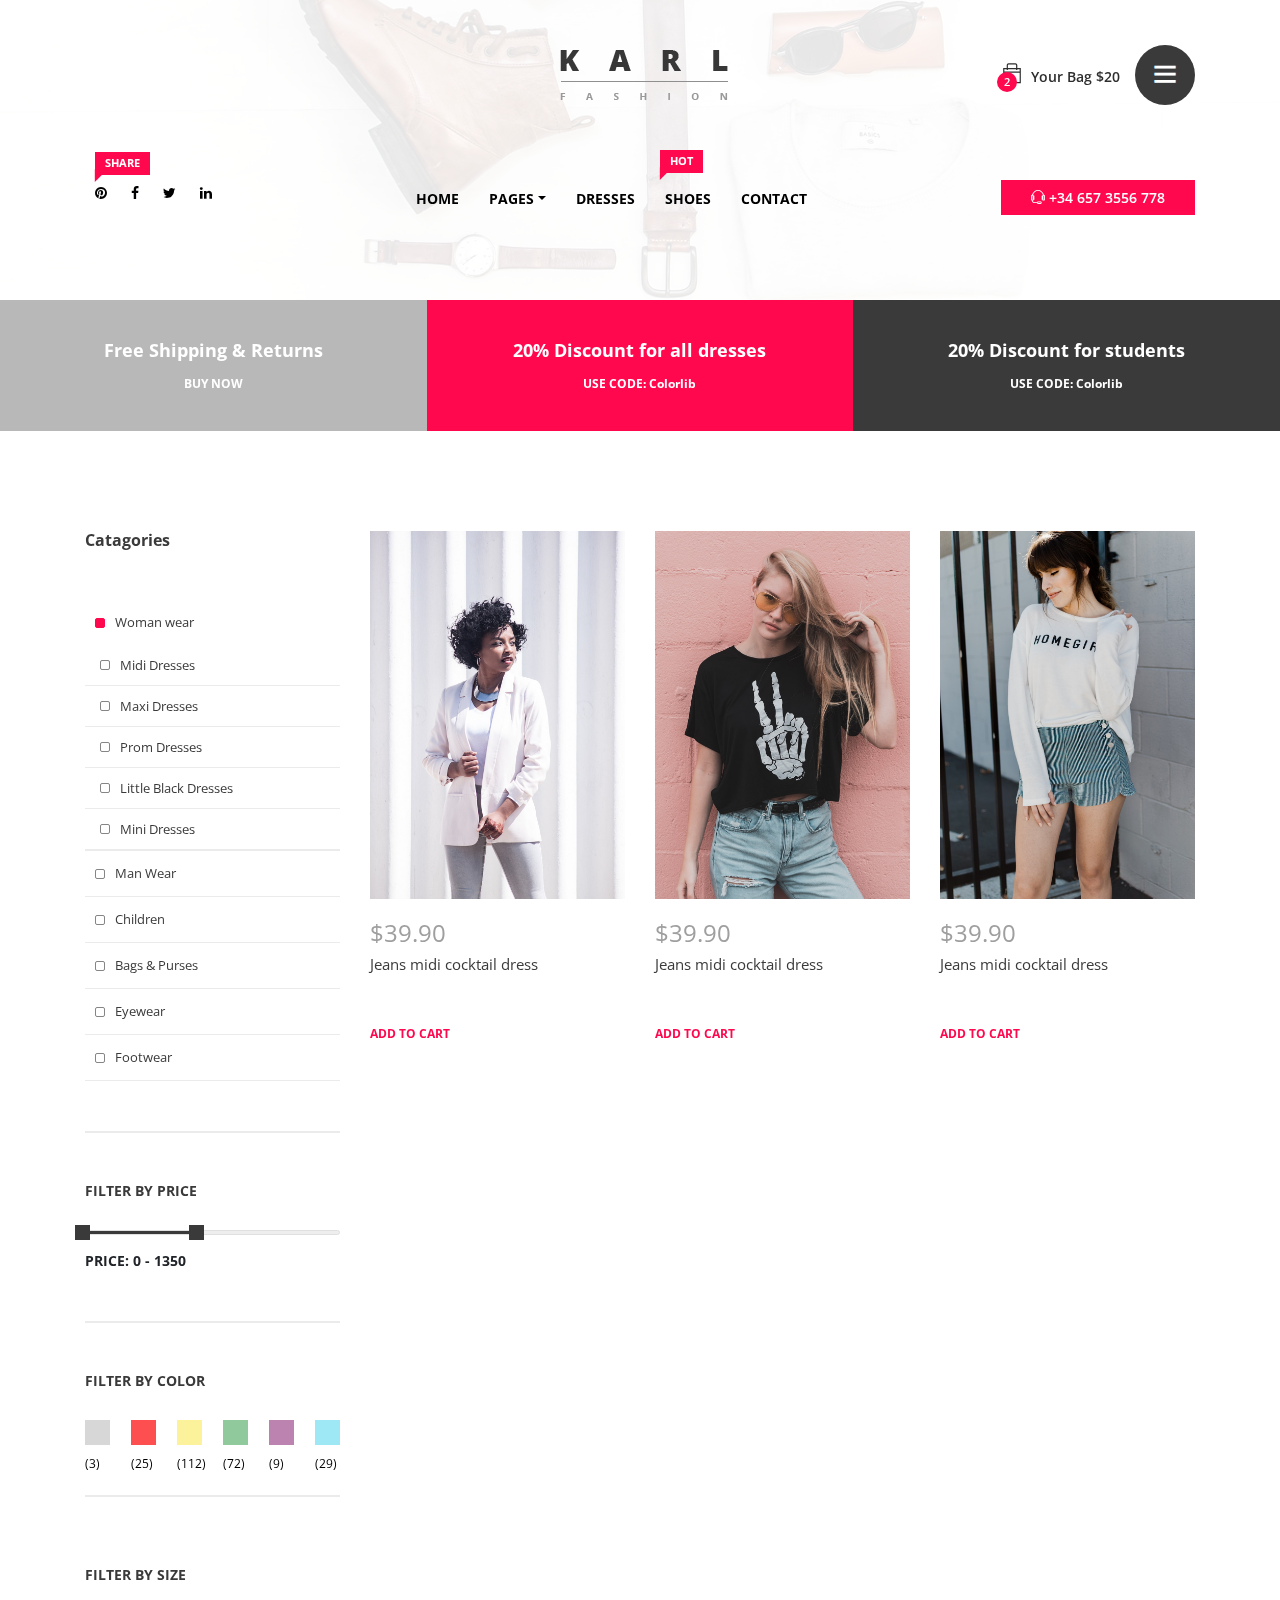
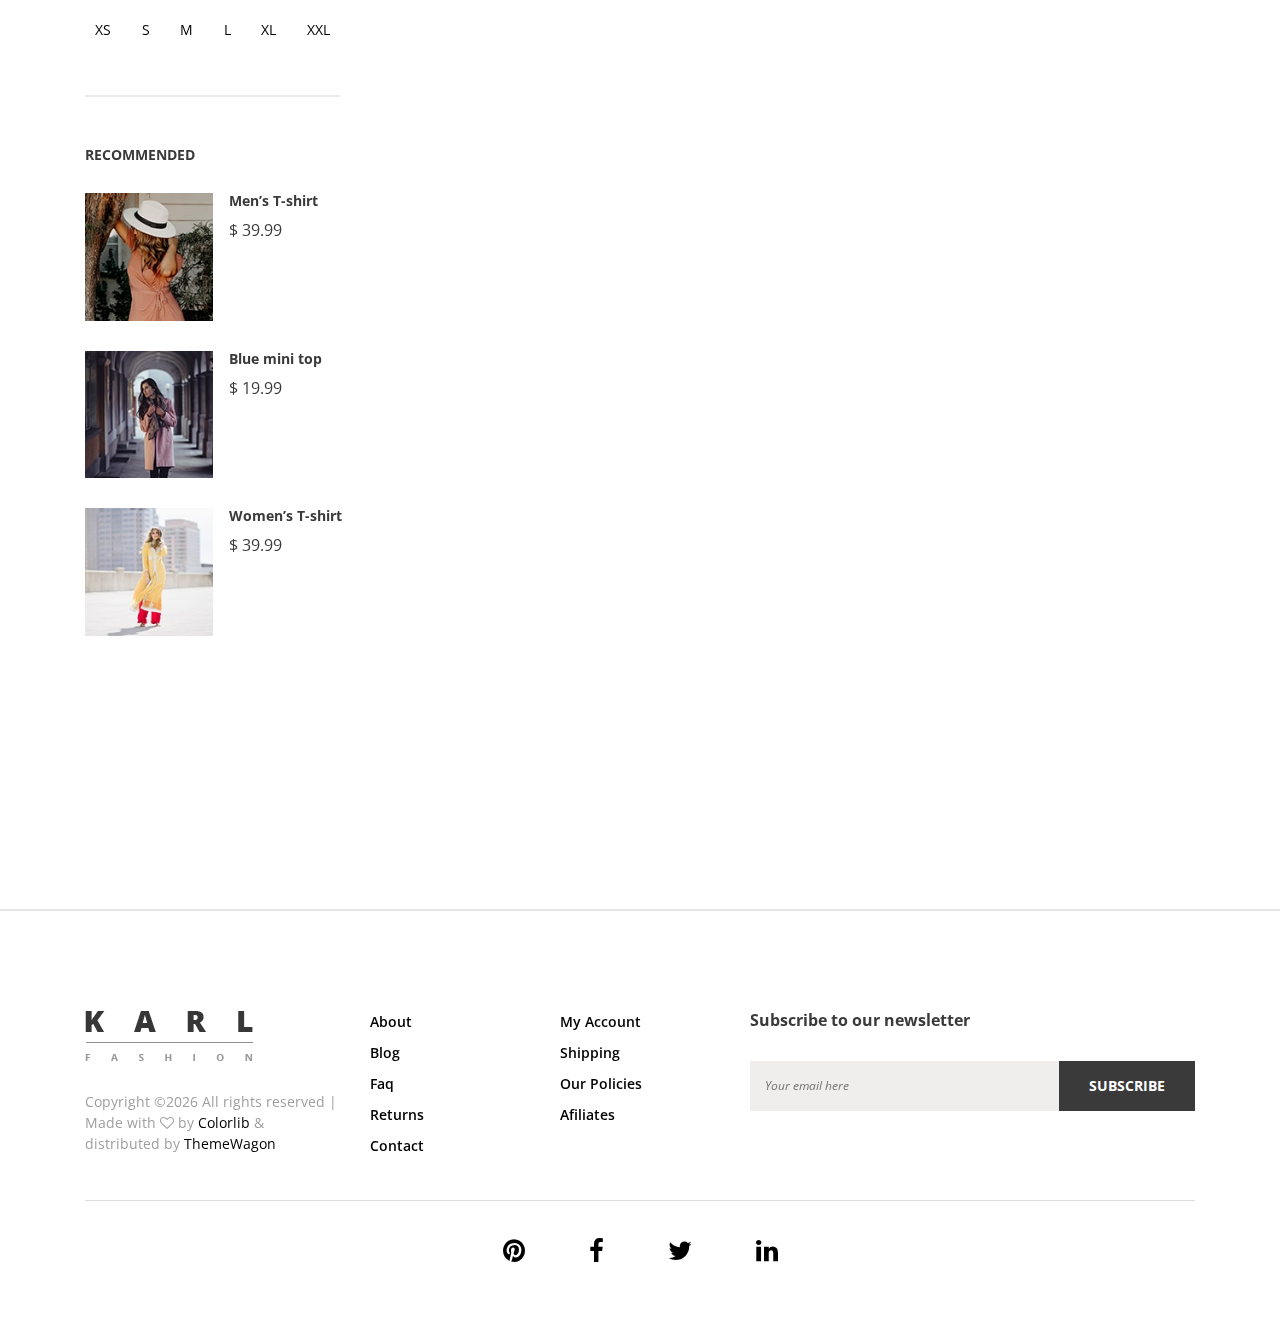
==== shop.html @ 51d0adf3 "front design update" ====
<!DOCTYPE html>
<html lang="en">

<head>
    <meta charset="UTF-8">
    <meta name="description" content="">
    <meta http-equiv="X-UA-Compatible" content="IE=edge">
    <meta name="viewport" content="width=device-width, initial-scale=1, shrink-to-fit=no">
    <!-- The above 4 meta tags *must* come first in the head; any other head content must come *after* these tags -->

    <!-- Title  -->
    <title>Karl - Fashion Ecommerce Template | Shop</title>

    <!-- Favicon  -->
    <link rel="icon" href="img/core-img/favicon.ico">

    <!-- Core Style CSS -->
    <link rel="stylesheet" href="css/core-style.css">
    <link rel="stylesheet" href="style.css">

    <!-- Responsive CSS -->
    <link href="css/responsive.css" rel="stylesheet">

</head>

<body>
    <div class="catagories-side-menu">
        <!-- Close Icon -->
        <div id="sideMenuClose">
            <i class="ti-close"></i>
        </div>
        <!--  Side Nav  -->
        <div class="nav-side-menu">
            <div class="menu-list">
                <h6>Categories</h6>
                <ul id="menu-content" class="menu-content collapse out">
                    <!-- Single Item -->
                    <li data-toggle="collapse" data-target="#women" class="collapsed active">
                        <a href="#">Woman wear <span class="arrow"></span></a>
                        <ul class="sub-menu collapse" id="women">
                            <li><a href="#">Midi Dresses</a></li>
                            <li><a href="#">Maxi Dresses</a></li>
                            <li><a href="#">Prom Dresses</a></li>
                            <li><a href="#">Little Black Dresses</a></li>
                            <li><a href="#">Mini Dresses</a></li>
                        </ul>
                    </li>
                    <!-- Single Item -->
                    <li data-toggle="collapse" data-target="#man" class="collapsed">
                        <a href="#">Man Wear <span class="arrow"></span></a>
                        <ul class="sub-menu collapse" id="man">
                            <li><a href="#">Man Dresses</a></li>
                            <li><a href="#">Man Black Dresses</a></li>
                            <li><a href="#">Man Mini Dresses</a></li>
                        </ul>
                    </li>
                    <!-- Single Item -->
                    <li data-toggle="collapse" data-target="#kids" class="collapsed">
                        <a href="#">Children <span class="arrow"></span></a>
                        <ul class="sub-menu collapse" id="kids">
                            <li><a href="#">Children Dresses</a></li>
                            <li><a href="#">Mini Dresses</a></li>
                        </ul>
                    </li>
                    <!-- Single Item -->
                    <li data-toggle="collapse" data-target="#bags" class="collapsed">
                        <a href="#">Bags &amp; Purses <span class="arrow"></span></a>
                        <ul class="sub-menu collapse" id="bags">
                            <li><a href="#">Bags</a></li>
                            <li><a href="#">Purses</a></li>
                        </ul>
                    </li>
                    <!-- Single Item -->
                    <li data-toggle="collapse" data-target="#eyewear" class="collapsed">
                        <a href="#">Eyewear <span class="arrow"></span></a>
                        <ul class="sub-menu collapse" id="eyewear">
                            <li><a href="#">Eyewear Style 1</a></li>
                            <li><a href="#">Eyewear Style 2</a></li>
                            <li><a href="#">Eyewear Style 3</a></li>
                        </ul>
                    </li>
                    <!-- Single Item -->
                    <li data-toggle="collapse" data-target="#footwear" class="collapsed">
                        <a href="#">Footwear <span class="arrow"></span></a>
                        <ul class="sub-menu collapse" id="footwear">
                            <li><a href="#">Footwear 1</a></li>
                            <li><a href="#">Footwear 2</a></li>
                            <li><a href="#">Footwear 3</a></li>
                        </ul>
                    </li>
                </ul>
            </div>
        </div>
    </div>

    <div id="wrapper">

        <!-- ****** Header Area Start ****** -->
        <header class="header_area bg-img background-overlay-white" style="background-image: url(img/bg-img/bg-1.jpg);">
            <!-- Top Header Area Start -->
            <div class="top_header_area">
                <div class="container h-100">
                    <div class="row h-100 align-items-center justify-content-end">

                        <div class="col-12 col-lg-7">
                            <div class="top_single_area d-flex align-items-center">
                                <!-- Logo Area -->
                                <div class="top_logo">
                                    <a href="#"><img src="img/core-img/logo.png" alt=""></a>
                                </div>
                                <!-- Cart & Menu Area -->
                                <div class="header-cart-menu d-flex align-items-center ml-auto">
                                    <!-- Cart Area -->
                                    <div class="cart">
                                        <a href="#" id="header-cart-btn" target="_blank"><span class="cart_quantity">2</span> <i class="ti-bag"></i> Your Bag $20</a>
                                        <!-- Cart List Area Start -->
                                        <ul class="cart-list">
                                            <li>
                                                <a href="#" class="image"><img src="img/product-img/product-10.jpg" class="cart-thumb" alt=""></a>
                                                <div class="cart-item-desc">
                                                    <h6><a href="#">Women's Fashion</a></h6>
                                                    <p>1x - <span class="price">$10</span></p>
                                                </div>
                                                <span class="dropdown-product-remove"><i class="icon-cross"></i></span>
                                            </li>
                                            <li>
                                                <a href="#" class="image"><img src="img/product-img/product-11.jpg" class="cart-thumb" alt=""></a>
                                                <div class="cart-item-desc">
                                                    <h6><a href="#">Women's Fashion</a></h6>
                                                    <p>1x - <span class="price">$10</span></p>
                                                </div>
                                                <span class="dropdown-product-remove"><i class="icon-cross"></i></span>
                                            </li>
                                            <li class="total">
                                                <span class="pull-right">Total: $20.00</span>
                                                <a href="cart.html" class="btn btn-sm btn-cart">Cart</a>
                                                <a href="checkout-1.html" class="btn btn-sm btn-checkout">Checkout</a>
                                            </li>
                                        </ul>
                                    </div>
                                    <div class="header-right-side-menu ml-15">
                                        <a href="#" id="sideMenuBtn"><i class="ti-menu" aria-hidden="true"></i></a>
                                    </div>
                                </div>
                            </div>
                        </div>

                    </div>
                </div>
            </div>

            <!-- Top Header Area End -->
            <div class="main_header_area">
                <div class="container h-100">
                    <div class="row h-100">
                        <div class="col-12 d-md-flex justify-content-between">
                            <!-- Header Social Area -->
                            <div class="header-social-area">
                                <a href="#"><span class="karl-level">Share</span> <i class="fa fa-pinterest" aria-hidden="true"></i></a>
                                <a href="#"><i class="fa fa-facebook" aria-hidden="true"></i></a>
                                <a href="#"><i class="fa fa-twitter" aria-hidden="true"></i></a>
                                <a href="#"><i class="fa fa-linkedin" aria-hidden="true"></i></a>
                            </div>
                            <!-- Menu Area -->
                            <div class="main-menu-area">
                                <nav class="navbar navbar-expand-lg align-items-start">

                                    <button class="navbar-toggler" type="button" data-toggle="collapse" data-target="#karl-navbar" aria-controls="karl-navbar" aria-expanded="false" aria-label="Toggle navigation"><span class="navbar-toggler-icon"><i class="ti-menu"></i></span></button>

                                    <div class="collapse navbar-collapse align-items-start collapse" id="karl-navbar">
                                        <ul class="navbar-nav animated" id="nav">
                                            <li class="nav-item active"><a class="nav-link" href="index.html">Home</a></li>
                                            <li class="nav-item dropdown">
                                                <a class="nav-link dropdown-toggle" href="#" id="karlDropdown" role="button" data-toggle="dropdown" aria-haspopup="true" aria-expanded="false">Pages</a>
                                                <div class="dropdown-menu" aria-labelledby="karlDropdown">
                                                    <a class="dropdown-item" href="index.html">Home</a>
                                                    <a class="dropdown-item" href="shop.html">Shop</a>
                                                    <a class="dropdown-item" href="product-details.html">Product Details</a>
                                                    <a class="dropdown-item" href="cart.html">Cart</a>
                                                    <a class="dropdown-item" href="checkout.html">Checkout</a>
                                                </div>
                                            </li>
                                            <li class="nav-item"><a class="nav-link" href="#">Dresses</a></li>
                                            <li class="nav-item"><a class="nav-link" href="#"><span class="karl-level">hot</span> Shoes</a></li>
                                            <li class="nav-item"><a class="nav-link" href="#">Contact</a></li>
                                        </ul>
                                    </div>
                                </nav>
                            </div>
                            <!-- Help Line -->
                            <div class="help-line">
                                <a href="tel:+346573556778"><i class="ti-headphone-alt"></i> +34 657 3556 778</a>
                            </div>
                        </div>
                    </div>
                </div>
            </div>
        </header>
        <!-- ****** Header Area End ****** -->

        <section class="top-discount-area d-md-flex align-items-center">
            <!-- Single Discount Area -->
            <div class="single-discount-area">
                <h5>Free Shipping &amp; Returns</h5>
                <h6><a href="#">BUY NOW</a></h6>
            </div>
            <!-- Single Discount Area -->
            <div class="single-discount-area">
                <h5>20% Discount for all dresses</h5>
                <h6>USE CODE: Colorlib</h6>
            </div>
            <!-- Single Discount Area -->
            <div class="single-discount-area">
                <h5>20% Discount for students</h5>
                <h6>USE CODE: Colorlib</h6>
            </div>
        </section>

        <!-- ****** Quick View Modal Area Start ****** -->
        <div class="modal fade" id="quickview" tabindex="-1" role="dialog" aria-labelledby="quickview" aria-hidden="true">
            <div class="modal-dialog modal-lg modal-dialog-centered" role="document">
                <div class="modal-content">
                    <button type="button" class="close btn" data-dismiss="modal" aria-label="Close">
                    <span aria-hidden="true">&times;</span>
                </button>

                    <div class="modal-body">
                        <div class="quickview_body">
                            <div class="container">
                                <div class="row">
                                    <div class="col-12 col-lg-5">
                                        <div class="quickview_pro_img">
                                            <img src="img/product-img/product-1.jpg" alt="">
                                        </div>
                                    </div>
                                    <div class="col-12 col-lg-7">
                                        <div class="quickview_pro_des">
                                            <h4 class="title">Boutique Silk Dress</h4>
                                            <div class="top_seller_product_rating mb-15">
                                                <i class="fa fa-star" aria-hidden="true"></i>
                                                <i class="fa fa-star" aria-hidden="true"></i>
                                                <i class="fa fa-star" aria-hidden="true"></i>
                                                <i class="fa fa-star" aria-hidden="true"></i>
                                                <i class="fa fa-star" aria-hidden="true"></i>
                                            </div>
                                            <h5 class="price">$120.99 <span>$130</span></h5>
                                            <p>Lorem ipsum dolor sit amet, consectetur adipisicing elit. Mollitia expedita quibusdam aspernatur, sapiente consectetur accusantium perspiciatis praesentium eligendi, in fugiat?</p>
                                            <a href="#">View Full Product Details</a>
                                        </div>
                                        <!-- Add to Cart Form -->
                                        <form class="cart" method="post">
                                            <div class="quantity">
                                                <span class="qty-minus" onclick="var effect = document.getElementById('qty'); var qty = effect.value; if( !isNaN( qty ) &amp;&amp; qty &gt; 1 ) effect.value--;return false;"><i class="fa fa-minus" aria-hidden="true"></i></span>

                                                <input type="number" class="qty-text" id="qty" step="1" min="1" max="12" name="quantity" value="1">

                                                <span class="qty-plus" onclick="var effect = document.getElementById('qty'); var qty = effect.value; if( !isNaN( qty )) effect.value++;return false;"><i class="fa fa-plus" aria-hidden="true"></i></span>
                                            </div>
                                            <button type="submit" name="addtocart" value="5" class="cart-submit">Add to cart</button>
                                            <!-- Wishlist -->
                                            <div class="modal_pro_wishlist">
                                                <a href="wishlist.html" target="_blank"><i class="ti-heart"></i></a>
                                            </div>
                                            <!-- Compare -->
                                            <div class="modal_pro_compare">
                                                <a href="compare.html" target="_blank"><i class="ti-stats-up"></i></a>
                                            </div>
                                        </form>

                                        <div class="share_wf mt-30">
                                            <p>Share With Friend</p>
                                            <div class="_icon">
                                                <a href="#"><i class="fa fa-facebook" aria-hidden="true"></i></a>
                                                <a href="#"><i class="fa fa-twitter" aria-hidden="true"></i></a>
                                                <a href="#"><i class="fa fa-pinterest" aria-hidden="true"></i></a>
                                                <a href="#"><i class="fa fa-google-plus" aria-hidden="true"></i></a>
                                            </div>
                                        </div>
                                    </div>
                                </div>
                            </div>
                        </div>
                    </div>
                </div>
            </div>
        </div>
        <!-- ****** Quick View Modal Area End ****** -->

        <section class="shop_grid_area section_padding_100">
            <div class="container">
                <div class="row">
                    <div class="col-12 col-md-4 col-lg-3">
                        <div class="shop_sidebar_area">
                           
                            <div class="widget catagory mb-50">
                                <!--  Side Nav  -->
                                <div class="nav-side-menu">
                                    <h6 class="mb-0">Catagories</h6>
                                    <div class="menu-list">
                                        <ul id="menu-content2" class="menu-content collapse out">
                                            <!-- Single Item -->
                                            <li data-toggle="collapse" data-target="#women2">
                                                <a href="#">Woman wear</a>
                                                <ul class="sub-menu collapse show" id="women2">
                                                    <li><a href="#">Midi Dresses</a></li>
                                                    <li><a href="#">Maxi Dresses</a></li>
                                                    <li><a href="#">Prom Dresses</a></li>
                                                    <li><a href="#">Little Black Dresses</a></li>
                                                    <li><a href="#">Mini Dresses</a></li>
                                                </ul>
                                            </li>
                                            <!-- Single Item -->
                                            <li data-toggle="collapse" data-target="#man2" class="collapsed">
                                                <a href="#">Man Wear</a>
                                                <ul class="sub-menu collapse" id="man2">
                                                    <li><a href="#">Man Dresses</a></li>
                                                    <li><a href="#">Man Black Dresses</a></li>
                                                    <li><a href="#">Man Mini Dresses</a></li>
                                                </ul>
                                            </li>
                                            <!-- Single Item -->
                                            <li data-toggle="collapse" data-target="#kids2" class="collapsed">
                                                <a href="#">Children</a>
                                                <ul class="sub-menu collapse" id="kids2">
                                                    <li><a href="#">Children Dresses</a></li>
                                                    <li><a href="#">Mini Dresses</a></li>
                                                </ul>
                                            </li>
                                            <!-- Single Item -->
                                            <li data-toggle="collapse" data-target="#bags2" class="collapsed">
                                                <a href="#">Bags &amp; Purses</a>
                                                <ul class="sub-menu collapse" id="bags2">
                                                    <li><a href="#">Bags</a></li>
                                                    <li><a href="#">Purses</a></li>
                                                </ul>
                                            </li>
                                            <!-- Single Item -->
                                            <li data-toggle="collapse" data-target="#eyewear2" class="collapsed">
                                                <a href="#">Eyewear</a>
                                                <ul class="sub-menu collapse" id="eyewear2">
                                                    <li><a href="#">Eyewear Style 1</a></li>
                                                    <li><a href="#">Eyewear Style 2</a></li>
                                                    <li><a href="#">Eyewear Style 3</a></li>
                                                </ul>
                                            </li>
                                            <!-- Single Item -->
                                            <li data-toggle="collapse" data-target="#footwear2" class="collapsed">
                                                <a href="#">Footwear</a>
                                                <ul class="sub-menu collapse" id="footwear2">
                                                    <li><a href="#">Footwear 1</a></li>
                                                    <li><a href="#">Footwear 2</a></li>
                                                    <li><a href="#">Footwear 3</a></li>
                                                </ul>
                                            </li>
                                        </ul>
                                    </div>
                                </div>
                            </div>

                            <div class="widget price mb-50">
                                <h6 class="widget-title mb-30">Filter by Price</h6>
                                <div class="widget-desc">
                                    <div class="slider-range">
                                        <div data-min="0" data-max="3000" data-unit="$" class="slider-range-price ui-slider ui-slider-horizontal ui-widget ui-widget-content ui-corner-all" data-value-min="0" data-value-max="1350" data-label-result="Price:">
                                            <div class="ui-slider-range ui-widget-header ui-corner-all"></div>
                                            <span class="ui-slider-handle ui-state-default ui-corner-all" tabindex="0"></span>
                                            <span class="ui-slider-handle ui-state-default ui-corner-all" tabindex="0"></span>
                                        </div>
                                        <div class="range-price">Price: 0 - 1350</div>
                                    </div>
                                </div>
                            </div>

                            <div class="widget color mb-70">
                                <h6 class="widget-title mb-30">Filter by Color</h6>
                                <div class="widget-desc">
                                    <ul class="d-flex justify-content-between">
                                        <li class="gray"><a href="#"><span>(3)</span></a></li>
                                        <li class="red"><a href="#"><span>(25)</span></a></li>
                                        <li class="yellow"><a href="#"><span>(112)</span></a></li>
                                        <li class="green"><a href="#"><span>(72)</span></a></li>
                                        <li class="teal"><a href="#"><span>(9)</span></a></li>
                                        <li class="cyan"><a href="#"><span>(29)</span></a></li>
                                    </ul>
                                </div>
                            </div>

                            <div class="widget size mb-50">
                                <h6 class="widget-title mb-30">Filter by Size</h6>
                                <div class="widget-desc">
                                    <ul class="d-flex justify-content-between">
                                        <li><a href="#">XS</a></li>
                                        <li><a href="#">S</a></li>
                                        <li><a href="#">M</a></li>
                                        <li><a href="#">L</a></li>
                                        <li><a href="#">XL</a></li>
                                        <li><a href="#">XXL</a></li>
                                    </ul>
                                </div>
                            </div>

                            <div class="widget recommended">
                                <h6 class="widget-title mb-30">Recommended</h6>

                                <div class="widget-desc">
                                    <!-- Single Recommended Product -->
                                    <div class="single-recommended-product d-flex mb-30">
                                        <div class="single-recommended-thumb mr-3">
                                            <img src="img/product-img/product-10.jpg" alt="">
                                        </div>
                                        <div class="single-recommended-desc">
                                            <h6>Men’s T-shirt</h6>
                                            <p>$ 39.99</p>
                                        </div>
                                    </div>
                                    <!-- Single Recommended Product -->
                                    <div class="single-recommended-product d-flex mb-30">
                                        <div class="single-recommended-thumb mr-3">
                                            <img src="img/product-img/product-11.jpg" alt="">
                                        </div>
                                        <div class="single-recommended-desc">
                                            <h6>Blue mini top</h6>
                                            <p>$ 19.99</p>
                                        </div>
                                    </div>
                                    <!-- Single Recommended Product -->
                                    <div class="single-recommended-product d-flex">
                                        <div class="single-recommended-thumb mr-3">
                                            <img src="img/product-img/product-12.jpg" alt="">
                                        </div>
                                        <div class="single-recommended-desc">
                                            <h6>Women’s T-shirt</h6>
                                            <p>$ 39.99</p>
                                        </div>
                                    </div>
                                </div>
                            </div>
                        </div>
                    </div>

                    <div class="col-12 col-md-8 col-lg-9">
                        <div class="shop_grid_product_area">
                            <div class="row">

                                <!-- Single gallery Item -->
                                <div class="col-12 col-sm-6 col-lg-4 single_gallery_item wow fadeInUpBig" data-wow-delay="0.2s">
                                    <!-- Product Image -->
                                    <div class="product-img">
                                        <img src="img/product-img/product-1.jpg" alt="">
                                        <div class="product-quicview">
                                            <a href="#" data-toggle="modal" data-target="#quickview"><i class="ti-plus"></i></a>
                                        </div>
                                    </div>
                                    <!-- Product Description -->
                                    <div class="product-description">
                                        <h4 class="product-price">$39.90</h4>
                                        <p>Jeans midi cocktail dress</p>
                                        <!-- Add to Cart -->
                                        <a href="#" class="add-to-cart-btn">ADD TO CART</a>
                                    </div>
                                </div>

                                <!-- Single gallery Item -->
                                <div class="col-12 col-sm-6 col-lg-4 single_gallery_item wow fadeInUpBig" data-wow-delay="0.3s">
                                    <!-- Product Image -->
                                    <div class="product-img">
                                        <img src="img/product-img/product-2.jpg" alt="">
                                        <div class="product-quicview">
                                            <a href="#" data-toggle="modal" data-target="#quickview"><i class="ti-plus"></i></a>
                                        </div>
                                    </div>
                                    <!-- Product Description -->
                                    <div class="product-description">
                                        <h4 class="product-price">$39.90</h4>
                                        <p>Jeans midi cocktail dress</p>
                                        <!-- Add to Cart -->
                                        <a href="#" class="add-to-cart-btn">ADD TO CART</a>
                                    </div>
                                </div>

                                <!-- Single gallery Item -->
                                <div class="col-12 col-sm-6 col-lg-4 single_gallery_item wow fadeInUpBig" data-wow-delay="0.4s">
                                    <!-- Product Image -->
                                    <div class="product-img">
                                        <img src="img/product-img/product-3.jpg" alt="">
                                        <div class="product-quicview">
                                            <a href="#" data-toggle="modal" data-target="#quickview"><i class="ti-plus"></i></a>
                                        </div>
                                    </div>
                                    <!-- Product Description -->
                                    <div class="product-description">
                                        <h4 class="product-price">$39.90</h4>
                                        <p>Jeans midi cocktail dress</p>
                                        <!-- Add to Cart -->
                                        <a href="#" class="add-to-cart-btn">ADD TO CART</a>
                                    </div>
                                </div>

                                <!-- Single gallery Item -->
                                <div class="col-12 col-sm-6 col-lg-4 single_gallery_item wow fadeInUpBig" data-wow-delay="0.5s">
                                    <!-- Product Image -->
                                    <div class="product-img">
                                        <img src="img/product-img/product-4.jpg" alt="">
                                        <div class="product-quicview">
                                            <a href="#" data-toggle="modal" data-target="#quickview"><i class="ti-plus"></i></a>
                                        </div>
                                    </div>
                                    <!-- Product Description -->
                                    <div class="product-description">
                                        <h4 class="product-price">$39.90</h4>
                                        <p>Jeans midi cocktail dress</p>
                                        <!-- Add to Cart -->
                                        <a href="#" class="add-to-cart-btn">ADD TO CART</a>
                                    </div>
                                </div>

                                <!-- Single gallery Item -->
                                <div class="col-12 col-sm-6 col-lg-4 single_gallery_item wow fadeInUpBig" data-wow-delay="0.6s">
                                    <!-- Product Image -->
                                    <div class="product-img">
                                        <img src="img/product-img/product-5.jpg" alt="">
                                        <div class="product-quicview">
                                            <a href="#" data-toggle="modal" data-target="#quickview"><i class="ti-plus"></i></a>
                                        </div>
                                    </div>
                                    <!-- Product Description -->
                                    <div class="product-description">
                                        <h4 class="product-price">$39.90</h4>
                                        <p>Jeans midi cocktail dress</p>
                                        <!-- Add to Cart -->
                                        <a href="#" class="add-to-cart-btn">ADD TO CART</a>
                                    </div>
                                </div>

                                <!-- Single gallery Item -->
                                <div class="col-12 col-sm-6 col-lg-4 single_gallery_item wow fadeInUpBig" data-wow-delay="0.7s">
                                    <!-- Product Image -->
                                    <div class="product-img">
                                        <img src="img/product-img/product-6.jpg" alt="">
                                        <div class="product-quicview">
                                            <a href="#" data-toggle="modal" data-target="#quickview"><i class="ti-plus"></i></a>
                                        </div>
                                    </div>
                                    <!-- Product Description -->
                                    <div class="product-description">
                                        <h4 class="product-price">$39.90</h4>
                                        <p>Jeans midi cocktail dress</p>
                                        <!-- Add to Cart -->
                                        <a href="#" class="add-to-cart-btn">ADD TO CART</a>
                                    </div>
                                </div>

                                <!-- Single gallery Item -->
                                <div class="col-12 col-sm-6 col-lg-4 single_gallery_item wow fadeInUpBig" data-wow-delay="0.8s">
                                    <!-- Product Image -->
                                    <div class="product-img">
                                        <img src="img/product-img/product-7.jpg" alt="">
                                        <div class="product-quicview">
                                            <a href="#" data-toggle="modal" data-target="#quickview"><i class="ti-plus"></i></a>
                                        </div>
                                    </div>
                                    <!-- Product Description -->
                                    <div class="product-description">
                                        <h4 class="product-price">$39.90</h4>
                                        <p>Jeans midi cocktail dress</p>
                                        <!-- Add to Cart -->
                                        <a href="#" class="add-to-cart-btn">ADD TO CART</a>
                                    </div>
                                </div>

                                <!-- Single gallery Item -->
                                <div class="col-12 col-sm-6 col-lg-4 single_gallery_item wow fadeInUpBig" data-wow-delay="0.9s">
                                    <!-- Product Image -->
                                    <div class="product-img">
                                        <img src="img/product-img/product-8.jpg" alt="">
                                        <div class="product-quicview">
                                            <a href="#" data-toggle="modal" data-target="#quickview"><i class="ti-plus"></i></a>
                                        </div>
                                    </div>
                                    <!-- Product Description -->
                                    <div class="product-description">
                                        <h4 class="product-price">$39.90</h4>
                                        <p>Jeans midi cocktail dress</p>
                                        <!-- Add to Cart -->
                                        <a href="#" class="add-to-cart-btn">ADD TO CART</a>
                                    </div>
                                </div>

                                <!-- Single gallery Item -->
                                <div class="col-12 col-sm-6 col-lg-4 single_gallery_item wow fadeInUpBig" data-wow-delay="1s">
                                    <!-- Product Image -->
                                    <div class="product-img">
                                        <img src="img/product-img/product-9.jpg" alt="">
                                        <div class="product-quicview">
                                            <a href="#" data-toggle="modal" data-target="#quickview"><i class="ti-plus"></i></a>
                                        </div>
                                    </div>
                                    <!-- Product Description -->
                                    <div class="product-description">
                                        <h4 class="product-price">$39.90</h4>
                                        <p>Jeans midi cocktail dress</p>
                                        <!-- Add to Cart -->
                                        <a href="#" class="add-to-cart-btn">ADD TO CART</a>
                                    </div>
                                </div>
                            </div>
                        </div>

                        <div class="shop_pagination_area wow fadeInUp" data-wow-delay="1.1s">
                            <nav aria-label="Page navigation">
                                <ul class="pagination pagination-sm">
                                    <li class="page-item active"><a class="page-link" href="#">01</a></li>
                                    <li class="page-item"><a class="page-link" href="#">02</a></li>
                                    <li class="page-item"><a class="page-link" href="#">03</a></li>
                                </ul>
                            </nav>
                        </div>

                    </div>
                </div>
            </div>
        </section>

        <!-- ****** Footer Area Start ****** -->
        <footer class="footer_area">
            <div class="container">
                <div class="row">
                    <!-- Single Footer Area Start -->
                    <div class="col-12 col-md-6 col-lg-3">
                        <div class="single_footer_area">
                            <div class="footer-logo">
                                <img src="img/core-img/logo.png" alt="">
                            </div>
                            <div class="copywrite_text d-flex align-items-center">
                                <p><!-- Link back to Colorlib can't be removed. Template is licensed under CC BY 3.0. -->
Copyright &copy;<script>document.write(new Date().getFullYear());</script> All rights reserved | Made with <i class="fa fa-heart-o" aria-hidden="true"></i> by <a href="https://colorlib.com" target="_blank">Colorlib</a> &amp; distributed by <a href="https://themewagon.com" target="_blank">ThemeWagon</a>
<!-- Link back to Colorlib can't be removed. Template is licensed under CC BY 3.0. --></p>
                            </div>
                        </div>
                    </div>
                    <!-- Single Footer Area Start -->
                    <div class="col-12 col-sm-6 col-md-3 col-lg-2">
                        <div class="single_footer_area">
                            <ul class="footer_widget_menu">
                                <li><a href="#">About</a></li>
                                <li><a href="#">Blog</a></li>
                                <li><a href="#">Faq</a></li>
                                <li><a href="#">Returns</a></li>
                                <li><a href="#">Contact</a></li>
                            </ul>
                        </div>
                    </div>
                    <!-- Single Footer Area Start -->
                    <div class="col-12 col-sm-6 col-md-3 col-lg-2">
                        <div class="single_footer_area">
                            <ul class="footer_widget_menu">
                                <li><a href="#">My Account</a></li>
                                <li><a href="#">Shipping</a></li>
                                <li><a href="#">Our Policies</a></li>
                                <li><a href="#">Afiliates</a></li>
                            </ul>
                        </div>
                    </div>
                    <!-- Single Footer Area Start -->
                    <div class="col-12 col-lg-5">
                        <div class="single_footer_area">
                            <div class="footer_heading mb-30">
                                <h6>Subscribe to our newsletter</h6>
                            </div>
                            <div class="subscribtion_form">
                                <form action="#" method="post">
                                    <input type="email" name="mail" class="mail" placeholder="Your email here">
                                    <button type="submit" class="submit">Subscribe</button>
                                </form>
                            </div>
                        </div>
                    </div>
                </div>
                <div class="line"></div>

                <!-- Footer Bottom Area Start -->
                <div class="footer_bottom_area">
                    <div class="row">
                        <div class="col-12">
                            <div class="footer_social_area text-center">
                                <a href="#"><i class="fa fa-pinterest" aria-hidden="true"></i></a>
                                <a href="#"><i class="fa fa-facebook" aria-hidden="true"></i></a>
                                <a href="#"><i class="fa fa-twitter" aria-hidden="true"></i></a>
                                <a href="#"><i class="fa fa-linkedin" aria-hidden="true"></i></a>
                            </div>
                        </div>
                    </div>
                </div>
            </div>
        </footer>
        <!-- ****** Footer Area End ****** -->
    </div>
    <!-- /.wrapper end -->

    <!-- jQuery (Necessary for All JavaScript Plugins) -->
    <script src="js/jquery/jquery-2.2.4.min.js"></script>
    <!-- Popper js -->
    <script src="js/popper.min.js"></script>
    <!-- Bootstrap js -->
    <script src="js/bootstrap.min.js"></script>
    <!-- Plugins js -->
    <script src="js/plugins.js"></script>
    <!-- Active js -->
    <script src="js/active.js"></script>

</body>

</html>
---- css/core-style.css ----
/* [Master Stylesheet] */

/* ------------- Index of Stylesheet -------------
:: 1.0 Import Web Fonts
:: 2.0 Import All CSS
:: 3.0 Common/Base CSS
:: 4.0 Wrapper CSS
:: 5.0 Header Area CSS
:: 6.0 Side Menu Area CSS
:: 7.0 Top Discount CSS
:: 8.0 Welcome Area CSS
:: 9.0 Quickview Modal Area CSS
:: 10.0 Top Catagory Area CSS
:: 11.0 New Arrivals Area Start
:: 12.0 Offer Area CSS
:: 13.0 Testimonials CSS
:: 14.0 Footer Area CSS
:: 15.0 Breadcumb Area CSS
:: 16.0 Product Sidebar Area CSS
:: 17.0 Product Details Area CSS
:: 18.0 Cart Page CSS
:: 19.0 Checkout Area CSS
------------------------------------------------ */

/* --------------------
:: 1.0 Import Web Fonts
-------------------- */

@import url('https://fonts.googleapis.com/css?family=Open+Sans:300,400,600,700,800');

/* ------------------
:: 2.0 Import All CSS
------------------ */

@import '../css/bootstrap.min.css';
@import '../css/owl.carousel.css';
@import '../css/font-awesome.min.css';
@import '../css/themify-icons.css';
@import '../css/magnific-popup.css';
@import '../css/animate.css';
@import '../css/jquery-ui.min.css';

/* -------------------
:: 3.0 Common/Base CSS
------------------- */

* {
    margin: 0;
    padding: 0;
}

body {
    font-family: 'Open Sans', sans-serif;
    font-weight: 400;
    overflow-x: hidden;
}

h1,
h2,
h3,
h4,
h5,
h6 {
    color: #3a3a3a;
    line-height: 1.2;
    font-family: 'Open Sans', sans-serif;
    font-weight: 700;
}

p {
    color: #3a3a3a;
    font-size: 1em;
    line-height: 1.5;
    font-family: 'Open Sans', sans-serif;
    font-weight: 400;
}

a:focus {
    outline: 0 solid;
}

a,
a:hover,
a:focus {
    -webkit-transition: all 500ms ease 0s;
    transition: all 500ms ease 0s;
    text-decoration: none;
    outline: none;
    color: #000000;
    font-family: 'Open Sans', sans-serif;
    font-weight: 400;
}

ul,
ol {
    margin: 0;
}

ol li,
ul li {
    list-style: outside none none;
}

img {
    height: auto;
    max-width: 100%;
}

.background-overlay,
.background-overlay-white {
    position: relative;
    z-index: 2;
    background-position: center center;
    background-size: cover;
}

.background-overlay:before,
.background-overlay-white:before {
    position: absolute;
    z-index: -1;
    top: 0;
    left: 0;
    width: 100%;
    height: 100%;
    content: "";
}

.background-overlay:before {
    background-color: rgba(0, 0, 0, 0.5);
}

.background-overlay-white:before {
    background-color: rgba(255, 255, 255, 0.9);
}

.karl-table {
    display: table;
    z-index: 9;
    position: absolute;
    width: 100%;
    height: 100%;
    margin: 0;
}

.karl-table-cell {
    display: table-cell;
    vertical-align: middle;
}

.mt-15 {
    margin-top: 15px;
}

.mt-30 {
    margin-top: 30px;
}

.mt-50 {
    margin-top: 50px;
}

.mt-70 {
    margin-top: 70px;
}

.mt-100 {
    margin-top: 100px;
}

.mb-15 {
    margin-bottom: 15px;
}

.mb-30 {
    margin-bottom: 30px;
}

.mb-50 {
    margin-bottom: 50px;
}

.ml-15 {
    margin-left: 15px;
}

.ml-30 {
    margin-left: 30px;
}

.mr-15 {
    margin-right: 15px;
}

.mr-30 {
    margin-right: 30px;
}

.mb-70 {
    margin-bottom: 70px;
}

.mb-100 {
    margin-bottom: 100px;
}

.bg-img {
    background-position: center center;
    background-size: cover;
    background-repeat: no-repeat;
}

.bg-white {
    background-color: #fff;
}

.bg-dark {
    background-color: #000;
}

.bg-transparent {
    background-color: transparent;
}

.bg-transparent-dark {
    background-color: rgba(0, 0, 0, 0.5) !important;
}

.bg-transparent-light {
    background-color: rgba(255, 255, 255, 0.5) !important;
}

.bg-dark3 {
    background-color: rgba(0, 0, 0, 0.75) !important;
}

.bg-dark2 {
    background-color: rgba(0, 0, 0, 0.5) !important;
}

.font-bold {
    font-weight: 700;
}

.font-light {
    font-weight: 300;
}

.line,
.line-mtb15 {
    width: 100%;
    height: 1px;
    background-color: #ddd;
    margin: 30px 0;
}

.line-mtb15 {
    margin: 15px 0;
}

.height-500 {
    height: 500px !important;
}

.height-600 {
    height: 600px !important;
}

.height-700 {
    height: 700px !important;
}

.height-800 {
    height: 800px !important;
}

#scrollUp {
    background-color: #ff084e;
    border-radius: 0;
    bottom: 0;
    box-shadow: 0 2px 6px 0 rgba(0, 0, 0, 0.3);
    color: #fff;
    font-size: 24px;
    height: 40px;
    line-height: 40px;
    right: 60px;
    text-align: center;
    width: 40px;
}

.section_padding_100 {
    padding: 100px 0;
}

.section_padding_100_0 {
    padding: 100px 0 0;
}

.section_padding_0_100 {
    padding: 0 0 100px;
}

.section_heading {
    margin-bottom: 50px;
    position: relative;
    z-index: 1;
}

.section_heading h2 {
    font-size: 48px;
    margin-bottom: 0;
    text-transform: uppercase;
}

.section_heading.text-left {
    text-align: left !important;
}

.karl-btn {
    display: inline-block;
    min-width: 170px;
    height: 55px;
    color: #fff;
    border: 3px solid #fff;
    border-radius: 2px;
    padding: 0 30px;
    text-transform: uppercase;
    font-size: 14px;
    font-weight: 700;
    line-height: 49px;
}

.karl-btn:hover,
.karl-btn:focus {
    font-weight: 700;
    color: #fff;
    background-color: #ff084e;
    border-color: #ff084e;
}

/* -------------------
:: 4.0 Wrapper CSS
------------------- */

#wrapper {
    position: relative;
    z-index: 1000;
    background-color: #fff;
    left: 0;
    top: 0;
    -webkit-transition: all linear 500ms;
    transition: all linear 500ms;
    box-shadow: 0 0 50px rgba(0, 0, 0, 0.2);
}

#wrapper.karl-side-menu-open {
    top: 0;
    left: 300px;
    -webkit-transition-duration: 500ms;
    transition-duration: 500ms;
}

#wrapper.karl-side-menu-open:after {
    top: 0;
    left: 0;
    width: 100%;
    height: 100%;
    background-color: rgba(0, 0, 0, 0.5);
    content: '';
    position: absolute;
    z-index: 1200;
}

/* ------------------------
:: 5.0 Header Area CSS
------------------------ */

.top_header_area {
    height: 150px;
    width: 100%;
    position: relative;
    z-index: 1000;
}

.cart>a {
    color: #2e2e2e;
    font-size: 14px;
    line-height: 1;
    position: relative;
    z-index: 1;
    font-weight: 600;
}

.cart_item_del {
    border: 1px solid #ccc;
    padding: 0 5px;
    display: inline-block;
    vertical-align: top;
    margin-left: 20px;
}

.cart>a>i {
    font-size: 20px;
    padding-right: 5px;
}

.cart_quantity {
    background-color: #ff084e;
    border-radius: 50%;
    color: #fff;
    font-size: 11px;
    height: 20px;
    line-height: 20px;
    position: absolute;
    left: -5px;
    text-align: center;
    top: 5px;
    width: 20px;
    z-index: 2;
    -webkit-transition-duration: 500ms;
    transition-duration: 500ms;
    font-weight: 600;
}

.main-menu-area {
    position: relative;
    z-index: 500;
}

.header-right-side-menu>a {
    width: 60px;
    display: block;
    height: 60px;
    text-align: center;
    line-height: 60px;
    font-size: 24px;
    background-color: #3a3a3a;
    color: #fff;
    border-radius: 50%;
}

.header-right-side-menu>a:focus,
.header-right-side-menu>a:hover {
    background-color: #ff084e;
    color: #fff;
}

.hero_meta_area .cart:hover .cart_quantity {
    background-color: #000000;
    color: #fff;
}

.hero_meta_area .cart,
.hero_meta_area .user_thumb {
    position: relative;
    z-index: 999;
    -webkit-transition-duration: 500ms;
    transition-duration: 500ms;
}

.cart {
    position: relative;
    z-index: 200;
}

.cart-list,
.recent-list {
    background-color: #f4f6f8;
    box-shadow: 2px 0 20px rgba(0, 0, 0, 0.15);
    -webkit-transition-duration: 750ms;
    transition-duration: 750ms;
    border-radius: 0;
    display: none;
    position: absolute;
    right: -44px;
    top: 50px;
    width: 280px;
    z-index: 120;
}

.recent-list {
    left: 0;
    right: auto;
    width: 280px;
}

.recentview {
    position: relative;
}

.cart-data-open .cart-list {
    display: block;
}

.recent-data-open .recent-list {
    display: block;
}


.cart-list>li,
.recent-list>li {
    border-bottom: 1px solid #ebebeb;
    padding: 20px 15px;
    position: relative;
    text-align: left;
    z-index: 1;
}

.cart-list li .image,
.recent-list li .image {
    left: 15px;
    position: absolute;
    top: 20px;
    z-index: 9;
}

.cart-list .image>img,
.recent-list .image>img {
    width: 40px;
    height: 40px;
}

.cart-item-desc {
    padding-left: 55px;
}

.cart-item-desc>h6 {
    font-size: 13px;
    margin-bottom: 5px;
}

.cart-list li .btn-checkout,
.cart-list li .btn-cart {
    background-color: #ff084e;
    border-radius: 0;
    color: #fff;
    font-size: 13px;
}

.cart-list li .btn-cart {
    background-color: #3a3a3a;
}

.cart-item-desc>p {
    font-size: 14px;
    margin: 0;
}

.cart-list li span {
    font-size: 13px;
    text-transform: uppercase;
}

.main_header_area {
    height: 150px;
    padding-top: 30px;
}

.header-social-area a {
    display: inline-block;
    padding: 0 10px;
    font-size: 14px;
    position: relative;
    z-index: 1;
}

.help-line a {
    width: auto;
    height: 35px;
    padding: 0 30px;
    background-color: #ff084e;
    color: #fff;
    display: block;
    line-height: 35px;
    font-size: 14px;
    font-weight: 600;
}

.help-line a:hover,
.help-line a:focus {
    background-color: #3a3a3a;
}

.navbar-expand-lg .navbar-nav .nav-link {
    padding-right: 15px;
    padding-left: 15px;
    position: relative;
    z-index: 1;
    font-size: 14px;
    font-weight: 700;
    text-transform: uppercase;
}

.main-menu-area .navbar {
    padding: 0;
}

.dropdown-menu.show {
    border: none;
    box-shadow: 3px 3px 20px rgba(0, 0, 0, 0.15);
}

.dropdown-menu .dropdown-item {
    font-size: 14px;
    font-weight: 700;
    text-transform: uppercase;
}

.dropdown-menu .dropdown-item:focus,
.dropdown-menu .dropdown-item:hover {
    color: #fff;
    text-decoration: none;
    background-color: #ff084e;
    font-weight: 700;
}

/* -------------------
:: 6.0 Side Menu Area CSS
------------------- */

.catagories-side-menu {
    background-color: #fff;
    width: 300px;
    position: fixed;
    top: 0;
    left: 0;
    height: 100%;
    z-index: 1;
}

#sideMenuClose {
    color: #fff;
    width: 20%;
    height: 50px;
    line-height: 50px;
    font-size: 18px;
    text-align: center;
    border-radius: 0;
    cursor: pointer;
    z-index: 99;
    position: absolute;
    top: 0;
    right: 0;
    -webkit-transition-duration: 500ms;
    transition-duration: 500ms;
    background-color: #3a3a3a;
}

#sideMenuClose:hover {
    background-color: #ff084e;
}

.menu-list {
    margin-top: 50px;
}

.menu-list h6 {
    padding: 30px 15px;
    margin-bottom: 0;
    border-bottom: 1px solid #ebebeb;
}

.menu-content ul,
.menu-content li {
    list-style: none;
    padding: 0;
    margin: 0;
    cursor: pointer;
}

.menu-content ul :not(collapsed) .arrow:before,
.menu-content li :not(collapsed) .arrow:before {
    font-family: FontAwesome;
    content: "\f078";
    display: inline-block;
    padding-left: 10px;
    padding-right: 15px;
    vertical-align: middle;
    float: right;
    color: #9f9f9f;
}

.menu-content ul .sub-menu li,
.menu-content li .sub-menu li {
    border: none;
    border-bottom: 1px solid #ebebeb;
    margin-left: 0;
    padding-left: 5px;
}

.menu-content li {
    padding-left: 0px;
    border-bottom: 1px solid #ebebeb;
}

.menu-content li a {
    position: relative;
    z-index: 1;
    text-decoration: none;
    color: #3a3a3a;
    height: 45px;
    display: block;
    line-height: 45px;
    padding-left: 30px;
    font-size: 13px;
}

.menu-content .sub-menu li a {
    position: relative;
    z-index: 1;
    text-decoration: none;
    color: #3a3a3a;
    height: 40px;
    display: inline-block;
    line-height: 40px;
}

.menu-content li .sub-menu li a:before {
    width: 10px;
    height: 10px;
    border: 1px solid #858585;
    background-color: transparent;
    border-radius: 2px;
    display: inline-block;
    margin-left: 10px;
    margin-right: 10px;
    content: '';
    position: absolute;
    top: 15px;
    left: 0;
}

.menu-content>li>a:before {
    width: 10px;
    height: 10px;
    border: 1px solid #ff084e;
    background-color: #ff084e;
    border-radius: 2px;
    display: inline-block;
    margin-left: 10px;
    margin-right: 10px;
    content: '';
    position: absolute;
    top: 18px;
    left: 0;
}

.menu-content>li.collapsed>a:before {
    width: 10px;
    height: 10px;
    border: 1px solid #858585;
    background-color: transparent;
    border-radius: 2px;
    display: inline-block;
    margin-left: 10px;
    margin-right: 10px;
    content: '';
    position: absolute;
    top: 18px;
    left: 0;
}

.menu-list .menu-content {
    display: block;
}

/* -------------------
:: 7.0 Top Discount CSS
------------------- */

.top-discount-area .single-discount-area {
    -webkit-box-flex: 0;
    -ms-flex: 0 0 33.333333%;
    flex: 0 0 33.333333%;
    max-width: 33.333333%;
    padding: 40px 15px;
    background-color: #b8b8b8;
    text-align: center;
    -ms-flex-item-align: stretch;
    align-self: stretch;
}

.top-discount-area .single-discount-area:nth-child(2) {
    background-color: #ff084e;
}

.top-discount-area .single-discount-area:last-child {
    background-color: #3a3a3a;
}

.top-discount-area .single-discount-area h5 {
    font-size: 18px;
    color: #fff;
    margin-bottom: 15px;
}

.top-discount-area .single-discount-area h6,
.top-discount-area .single-discount-area a {
    font-size: 12px;
    color: #fff;
    font-weight: 700;
    margin-bottom: 0;
}

/* ---------------------
:: 8.0 Welcome Area CSS
--------------------- */

.single_slide {
    background-position: center top;
    background-size: cover;
    position: relative;
    z-index: 1;
}

.welcome_slide_text {
    position: relative;
    z-index: 1;
}

.welcome_slide_text>h2,
.single_catagory_area h2 {
    font-size: 92px;
    letter-spacing: 0;
    margin-left: -5px;
    text-transform: uppercase;
    color: #fff;
    margin-bottom: 20px;
}

.welcome_slide_text h6,
.single_catagory_area h6 {
    color: #fff;
    font-size: 14px;
    margin-bottom: 5px;
}

.welcome_slides.owl-carousel .owl-dots {
    position: absolute;
    top: 50%;
    left: 1%;
    z-index: 5;
    width: 30px;
    background-color: transparent;
    height: auto;
    text-align: center;
    -webkit-transform: translateY(-50%);
    transform: translateY(-50%);
}

.welcome_slides.owl-carousel .owl-dot {
    background-color: #fff;
    border: 2px solid #fff;
    border-radius: 50%;
    display: block;
    height: 9px;
    margin: 15px 10px;
    width: 9px;
}

.welcome_slides.owl-carousel .owl-dot.active {
    background-color: #ff084e;
    border-color: #ff084e;
}

/* -----------------------------
:: 9.0 Quickview Modal Area CSS
----------------------------- */

#quickview button.close {
    box-shadow: none;
    position: absolute;
    right: 15px;
    text-align: right;
    top: 10px;
    z-index: 9;
}

.quickview_body {
    position: relative;
    z-index: 1;
    overflow: hidden;
}

.quickview_pro_img {
    border: 1px solid #f6f6f6;
    position: relative;
    width: 100%;
    z-index: 1;
}

.quickview_pro_img .hover_img {
    left: 0;
    opacity: 0;
    -ms-filter: "progid:DXImageTransform.Microsoft.Alpha(Opacity=0)";
    position: absolute;
    top: -30px;
    -webkit-transition-duration: 500ms;
    transition-duration: 500ms;
}

.quickview_pro_img:hover .hover_img {
    top: 0;
    opacity: 1;
    -ms-filter: "progid:DXImageTransform.Microsoft.Alpha(Opacity=100)";
}

.quickview_pro_des .title {
    text-transform: capitalize;
}

.quickview_pro_des {
    padding: 30px 0;
}

.quickview_pro_des .price>span {
    color: #888;
    font-size: 14px;
    text-decoration: line-through;
}

.quickview_pro_des>p {
    font-size: 13px;
}

.quickview_pro_des>a {
    color: #19B5FE;
    font-size: 13px;
    text-decoration: underline;
}

.quickview_body .quantity>input {
    -moz-appearance: textfield;
    border: 1px solid #f6f6f6;
    height: 35px;
    text-align: center;
    width: 40px;
    font-size: 13px;
}

.quickview_body .quantity {
    -webkit-box-align: center;
    -ms-flex-align: center;
    align-items: center;
    display: -webkit-box;
    display: -ms-flexbox;
    display: flex;
}

.quickview_body .cart {
    display: -webkit-box;
    display: -ms-flexbox;
    display: flex;
}

.quickview_body .qty-plus,
.quickview_body .qty-minus {
    background-color: transparent;
    border: 1px solid #f6f6f6;
    color: #000;
    cursor: pointer;
    height: 35px;
    text-align: center;
    width: 22px;
}

.quickview_body .qty-plus {
    border-left: 0 solid transparent;
}

.quickview_body .qty-minus {
    border-right: 0 solid transparent;
}

.quickview_body .cart-submit {
    background-color: #ff084e;
    border: medium none;
    color: #fff;
    cursor: pointer;
    font-size: 13px;
    height: 35px;
    margin-left: 15px;
    width: 120px;
    -webkit-transition-duration: 500ms;
    transition-duration: 500ms;
}

.quickview_body .cart-submit:hover {
    background-color: #ff084e;
    color: #fff;
}

.quickview_body .qty-minus i,
.quickview_body .qty-plus i {
    color: #888;
    font-size: 10px;
    line-height: 33px;
}

.quickview_body .modal_pro_wishlist>a,
.quickview_body .modal_pro_compare>a {
    background-color: #e91e63;
    color: #fff;
    display: block;
    height: 35px;
    margin: 0 15px;
    text-align: center;
    width: 35px;
    font-size: 22px;
}

.quickview_body .modal_pro_wishlist>a:hover,
.quickview_body .modal_pro_compare>a:hover {
    background-color: #000;
    color: #fff;
}

.quickview_body .modal_pro_compare>a {
    background-color: #00bcd4;
    margin: 0;
}

.quickview_body .modal_pro_wishlist>a i,
.quickview_body .modal_pro_compare>a i {
    line-height: 35px;
}

.quickview_body .share_wf>p {
    font-size: 13px;
    margin-bottom: 5px;
    text-transform: capitalize;
}

.quickview_body .share_wf ._icon>a {
    color: #888;
    font-size: 14px;
    margin-right: 5px;
}

.quickview_body .share_wf ._icon>a:hover {
    color: #000;
}

.quickview_body .top_seller_product_rating>i {
    color: #ff9800;
    font-size: 13px;
}

/* --------------------------
:: 10.0 Top Catagory Area CSS
-------------------------- */

.single_catagory_area {
    padding: 150px 50px;
    width: 50%;
    -webkit-box-flex: 0;
    -ms-flex: 0 0 50%;
    flex: 0 0 50%;
    -webkit-transition-duration: 500ms;
    transition-duration: 500ms;
    position: relative;
    z-index: 1;
}

.single_catagory_area:after {
    content: "";
    width: 100%;
    height: 100%;
    background-color: #ff084e;
    position: absolute;
    top: 0;
    left: 0;
    z-index: -8;
    opacity: 0;
    -ms-filter: "progid:DXImageTransform.Microsoft.Alpha(Opacity=0)";
    -webkit-transition-duration: 500ms;
    transition-duration: 500ms;
}

.single_catagory_area:hover:after {
    opacity: 0.7;
    -ms-filter: "progid:DXImageTransform.Microsoft.Alpha(Opacity=70)";
}

.single_catagory_area h6 {
    text-transform: uppercase;
}

.catagory-content {
    width: 55%;
}

/* ----------------------------
:: 11.0 New Arrivals Area Start
---------------------------- */

.portfolio-menu>.btn {
    font-size: 14px;
    font-weight: 700;
    color: #9f9f9f;
    background-color: transparent;
    padding: 0 15px;
    text-transform: uppercase;
}

.portfolio-menu>.btn:focus,
.portfolio-menu>.btn.active {
    color: #3a3a3a;
    box-shadow: none;
}

.single_gallery_item {
    margin-bottom: 100px;
    overflow: hidden
}

.product-img {
    position: relative;
    z-index: 1;
    overflow: hidden
}

.product-img>img {
    width: 100%;
    -webkit-transition-duration: 500ms;
    transition-duration: 500ms;
}

.single_gallery_item:hover .product-img>img {
    -webkit-transform: scale(1.15);
    transform: scale(1.15);
}

.product-img .product-quicview {
    position: absolute;
    width: 100%;
    height: 100%;
    z-index: 9;
    top: 0;
    left: 0;
    display: -webkit-box;
    display: -ms-flexbox;
    display: flex;
    -webkit-box-align: center;
    -ms-flex-align: center;
    align-items: center;
    -webkit-box-pack: center;
    -ms-flex-pack: center;
    justify-content: center;
    background-color: rgba(23, 24, 24, 0.6);
    opacity: 0;
    -ms-filter: "progid:DXImageTransform.Microsoft.Alpha(Opacity=0)";
    -webkit-transition-duration: 500ms;
    transition-duration: 500ms;
}

.product-img:hover .product-quicview {
    opacity: 1;
    -ms-filter: "progid:DXImageTransform.Microsoft.Alpha(Opacity=100)";
}

.product-img .product-quicview>a {
    width: 72px;
    height: 72px;
    border: 2px solid rgba(255, 255, 255, 0.8);
    border-radius: 50%;
    text-align: center;
    color: rgba(255, 255, 255, 0.8);
    font-size: 36px;
    line-height: 72px;
}

.product-img .product-quicview>a:hover {
    border: 2px solid rgba(255, 255, 255, 1);
    color: rgba(255, 255, 255, 1);
}

.product-description {
    margin-top: 20px;
}

.product-description h4 {
    font-weight: 400;
    color: #9f9f9f;
    margin-bottom: 5px;
    display: block;
}

.product-description p {
    font-size: 15px;
    margin: 0;
}

.product-description .add-to-cart-btn {
    margin-top: 50px;
    font-size: 12px;
    font-weight: 700;
    color: #ff084e;
    display: block;
}

.product-description .add-to-cart-btn:hover {
    color: #2a2a2a;
}

/* -------------------
:: 12.0 Offer Area CSS
------------------- */

.offer_area {
    position: relative;
    z-index: 1;
}

.offer-content-area {
    background-color: rgba(58, 58, 58, 0.7);
    padding: 100px 50px 50px;
    position: relative;
    z-index: 1;
}

.offer-content-area h2 {
    position: relative;
    z-index: 1;
    color: #fff;
    font-size: 48px;
    text-transform: uppercase;
    margin-bottom: 0;
}

.karl-level {
    position: absolute;
    z-index: 2;
    color: #fff;
    font-size: 11px;
    text-transform: uppercase;
    font-weight: 700;
    background-color: #ff084e;
    padding: 3px 10px;
    top: -30px;
    left: 10px;
}

.karl-level:after {
    position: absolute;
    z-index: 2;
    content: "";
    width: 0;
    height: 0;
    border-style: solid;
    border-width: 0 9px 9px 9px;
    border-color: transparent transparent #ff084e transparent;
    bottom: -2px;
    left: -6px;
    -webkit-transform: rotate(-45deg);
    transform: rotate(-45deg);
}

.offer-content-area p {
    color: #fff;
    font-weight: 600;
    font-size: 14px;
}

.offer-product-price h3 {
    color: #ff084e;
}

.offer-product-price h3 span {
    margin-right: 15px;
    font-weight: 400;
    text-decoration: line-through;
    color: #fff;
}

/* -------------------
:: 13.0 Testimonials CSS
------------------- */

.single-testimonial-area .quote {
    font-size: 72px;
    font-weight: 700;
    color: #ff084e;
    line-height: 1;
}

.single-testimonial-area h6 {
    line-height: 2;
    color: #9f9f9f;
}

.testimonial-info {
    margin-top: 60px;
}

.testimonial-info .tes-thumbnail {
    width: 67px;
    height: 67px;
    border-radius: 50%;
    margin-right: 20px;
}

.testimonial-info .tes-thumbnail img {
    width: 100%;
    height: 100%;
    border-radius: 50%;
}

.testimonial-info .testi-data>p {
    font-size: 14px;
    text-align: left;
    font-weight: 700;
    margin-bottom: 0;
}

.testimonial-info .testi-data span {
    font-size: 12px;
    text-align: left;
    display: block;
    font-weight: 700;
    color: #ff084e;
}

.karl-testimonials-slides.owl-carousel .owl-dots {
    position: absolute;
    top: 50%;
    left: -20%;
    z-index: 5;
    width: 30px;
    background-color: transparent;
    height: auto;
    text-align: center;
    -webkit-transform: translateY(-50%);
    transform: translateY(-50%);
}

.karl-testimonials-slides.owl-carousel .owl-dot {
    border: 2px solid #9f9f9f;
    border-radius: 50%;
    display: block;
    height: 9px;
    margin: 15px 10px;
    width: 9px;
}

.karl-testimonials-slides.owl-carousel .owl-dot.active {
    background-color: #ff084e;
    border-color: #ff084e;
}

/* ----------------------
:: 14.0 Footer Area CSS
---------------------- */

.footer_area {
    background-color: #fff;
    border-top: 2px solid #e5e5e5;
    padding: 100px 0 50px;
}

.footer_content>p {
    font-size: 14px;
}

.footer_content>p:first-child {
    margin-bottom: 30px;
}

.footer_social_area>a {
    display: inline-block;
    font-size: 26px;
    padding: 0 30px;
}

.footer_social_area>a:hover {
    -webkit-transform: translateY(-5px);
    transform: translateY(-5px);
    color: #ff084e;
}

.footer_widget_menu a {
    display: block;
    font-size: 14px;
    margin-bottom: 10px;
    text-transform: capitalize;
    -webkit-transition-duration: 500ms;
    transition-duration: 500ms;
    font-weight: 600;
}

.footer_widget_menu a:hover {
    margin-left: 5px;
}

.footer_widget_menu a i {
    padding-right: 5px;
}

.subscribtion_form {
    position: relative;
    z-index: 1;
}

.subscribtion_form .mail {
    border: none;
    border-radius: 0;
    font-size: 12px;
    height: 50px;
    padding: 5px 15px;
    width: 100%;
    background-color: #f0eded;
    color: #929191;
    font-style: italic;
}

.subscribtion_form .submit {
    background-color: #3a3a3a;
    border: none;
    border-radius: 0;
    color: #fff;
    cursor: pointer;
    font-size: 14px;
    height: 50px;
    position: absolute;
    right: 0;
    text-transform: uppercase;
    top: 0;
    -webkit-transition-duration: 500ms;
    transition-duration: 500ms;
    padding: 0 30px;
    font-weight: 700;
}

.subscribtion_form .submit:hover {
    background-color: #ff084e;
    color: #fff;
}

.copywrite_text>p {
    color: #9f9f9f;
    font-size: 14px;
    margin-top: 30px;
    display: block;
}

/* ------------------------
:: 15.0 Breadcumb Area CSS
------------------------ */

.breadcumb_area {
    padding-top: 100px;
    padding-bottom: 40px;
}

.breadcumb_area .breadcrumb {
    margin-bottom: 0;
    background-color: transparent;
    padding: 0;
}

.breadcumb_area .breadcrumb-item,
.breadcumb_area .breadcrumb-item>a {
    text-transform: capitalize;
    font-size: 14px;
}

.backToHome {
    font-size: 12px;
    margin-top: 25px;
}

/* ------------------------------
:: 16.0 Product Sidebar Area CSS
------------------------------ */

.widget {
    border-bottom: 2px solid #ebebeb;
    padding-bottom: 50px;
}

.widget:last-child {
    border-bottom: none;
    padding-bottom: 0;
}

.custom-checkbox .custom-control-indicator {
    border-radius: 50%;
}

.custom-control-input:checked~.custom-control-indicator {
    background-color: #00bcd4;
    color: #fff;
    box-shadow: none !important;
}

.widget-title {
    font-size: 14px;
    font-weight: 700;
    text-transform: uppercase;
}

.widget-desc .custom-control-description {
    font-size: 14px;
}

.widget.rating .widget-desc a {
    color: #ff9800;
    font-size: 14px;
}

.widget.size .widget-desc li {
    display: inline-block;
}

.widget.size .widget-desc a {
    display: block;
    font-size: 14px;
    padding: 5px 10px;
}

.widget.size .widget-desc a:hover,
.widget.size .widget-desc a:focus {
    background-color: #ff084e;
    color: #fff;
}

.widget.price .ui-slider-handle {
    background-color: #3a3a3a;
    border: none;
    border-radius: 0;
    top: -6px;
    width: 15px;
    height: 15px;
}

.widget.price .ui-slider-range.ui-corner-all.ui-widget-header {
    background-color: #3a3a3a;
}

.widget.price .ui-slider-horizontal {
    height: 5px;
}

.widget.price .range-price {
    font-size: 14px;
    font-weight: 700;
    margin-top: 15px;
    text-transform: uppercase;
}

.widget.color .widget-desc ul li a {
    width: 25px;
    height: 25px;
    display: block;
    background-color: #000;
    position: relative;
    z-index: 1;
}

.widget.color .widget-desc ul li.gray a {
    background-color: #d7d7d7;
}

.widget.color .widget-desc ul li.red a {
    background-color: #fd4f4f;
}

.widget.color .widget-desc ul li.yellow a {
    background-color: #fcf29c;
}

.widget.color .widget-desc ul li.green a {
    background-color: #8fc99c;
}

.widget.color .widget-desc ul li.teal a {
    background-color: #bc83b1;
}

.widget.color .widget-desc ul li.cyan a {
    background-color: #9ee7f4;
}

.widget.color .widget-desc ul li a:after {
    width: calc(100% + 6px);
    height: calc(100% + 6px);
    display: block;
    border: 2px solid #ff084e;
    position: absolute;
    z-index: -1;
    top: -3px;
    left: -3px;
    content: "";
    opacity: 0;
    -ms-filter: "progid:DXImageTransform.Microsoft.Alpha(Opacity=0)";
}

.widget.color .widget-desc ul li a:hover:after,
.widget.color .widget-desc ul li a:focus:after {
    opacity: 1;
    -ms-filter: "progid:DXImageTransform.Microsoft.Alpha(Opacity=100)";
}

.widget.color .widget-desc ul li a span {
    font-size: 12px;
    display: block;
    padding-top: 35px;
}

.single-recommended-product .single-recommended-thumb,
.single-recommended-product .single-recommended-desc {
    max-width: 50%;
    -webkit-box-flex: 0;
    -ms-flex: 0 0 50%;
    flex: 0 0 50%;
}

.single-recommended-product .single-recommended-desc h6 {
    font-size: 14px;
}

.pagination-sm .page-link {
    padding: 0;
    font-size: 15px;
    line-height: 37px;
    width: 37px;
    text-align: center;
    font-weight: 700;
    color: #9f9f9f;
    border: 2px solid #9f9f9f;
    margin-right: 5px;
    background-color: transparent;
}

.pagination-sm .page-link:hover,
.pagination-sm .page-item.active .page-link,
.pagination-sm .page-link:focus {
    color: #ff084e;
    border: 2px solid #ff084e;
    background-color: transparent;
}

.pagination-sm .page-item:first-child .page-link {
    border-top-left-radius: 0;
    border-bottom-left-radius: 0;
}

.pagination-sm .page-item:last-child .page-link {
    border-top-right-radius: 0;
    border-bottom-right-radius: 0;
}

/* ------------------------------
:: 17.0 Product Details Area CSS
------------------------------ */

.single_product_thumb {
    margin-bottom: 100px;
}

.single_product_thumb .carousel-indicators {
    bottom: -86px;
    -webkit-box-pack: left;
    -ms-flex-pack: left;
    justify-content: left;
    left: 0;
    margin: 0;
    display: -moz-flex;
    display: -ms-flex;
    display: -o-flex;
    display: -webkit-box;
    display: -ms-flexbox;
    display: flex;
    width: 100%;
}

.single_product_thumb .carousel-indicators li {
    background-position: center center;
    background-size: cover;
    height: 80px;
    width: 25%;
}

.single_product_thumb .carousel-inner {
    border: 1px solid #ddd;
    margin: 0 3px;
    width: calc(100% - 6px);
}

.single_product_thumb .carousel-indicators li.active {
    border: 1px solid #ddd;
}

.single_product_thumb .product_badge {
    top: 30px;
}

.single_product_desc {
    position: relative;
    z-index: 1;
}

.single_product_desc .title {
    font-size: 24px;
    margin-bottom: 15px;
}

.single_product_desc .price {
    margin-bottom: 15px;
}

.single_product_desc .available {
    margin-bottom: 15px;
    font-size: 12px;
}

.single_product_desc .single_product_ratings i {
    color: #ff9800;
    font-size: 14px;
}

.single_product_desc .single_product_ratings span {
    font-size: 13px;
}

.single_product_desc .single_product_desc .price {
    font-size: 18px;
}

.single_product_desc .short_overview>h6 {
    font-size: 14px;
}

.single_product_desc .short_overview>p {
    color: #888;
    font-size: 14px;
    font-weight: 300;
}

.single_product_desc .custom-control {
    margin-right: 0;
}

.single_product_desc .widget.size .widget-desc a {
    font-size: 12px;
    padding: 0;
    width: 37px;
    height: 37px;
    border: 2px solid #3a3a3a;
    font-weight: 700;
    text-align: center;
    line-height: 33px;
}

.single_product_desc .widget.size .widget-desc a:hover,
.single_product_desc .widget.size .widget-desc a:focus {
    border: 2px solid #ff084e;
    background-color: #ff084e;
}

.single_product_desc .widget.size {
    border-bottom: none;
    padding-bottom: 0;
}

.single_product_desc .cart .qty-text {
    border: 1px solid #ddd;
    height: 40px;
    padding: 5px 15px;
    width: 140px;
    -moz-appearance: textfield;
    -webkit-appearance: textfield;
    appearance: textfield;
    font-size: 14px;
}

.single_product_desc .cart .quantity {
    display: inline-block;
    float: left;
    position: relative;
    z-index: 1;
}

.single_product_desc .cart .qty-minus,
.single_product_desc .cart .qty-plus {
    background-color: #fff;
    border: 1px solid #ddd;
    display: block;
    height: 20px;
    position: absolute;
    right: 0;
    text-align: center;
    top: 0;
    width: 30px;
    z-index: 99;
    cursor: pointer;
    font-size: 10px;
    line-height: 20px;
    color: #888;
}

.single_product_desc .cart .qty-plus {
    top: auto;
    bottom: 0;
}

.single_product_desc .cart .cart-submit {
    background-color: #ff084e;
    border: medium none;
    color: #fff;
    font-size: 14px;
    height: 40px;
    margin-left: 15px;
    text-transform: uppercase;
    width: 150px;
    cursor: pointer;
    border-radius: 0;
}


.single_product_desc .card-header {
    padding: 30px 15px;
    margin-bottom: 0;
    background-color: transparent;
    border-bottom: 2px solid #ebebeb;
}

.single_product_desc .card-header h6 a {
    font-size: 14px;
    font-weight: 700;
    text-transform: uppercase;
}

.single_product_desc .card-body p {
    font-size: 14px;
    color: #9f9f9f;
}

.single_product_desc .card {
    border: none;
}

.single_product_desc .card:first-child {
    border-top: 2px solid #ebebeb;
    border-bottom: none;
    border-left: none;
    border-radius: 0;
    border-right: none;
}

.modal-backdrop.show {
    display: none !important;
}

.modal-content {
    box-shadow: 1px 10px 30px rgba(0, 0, 0, 0.15);
    border: 1px solid #ebebeb;
}

/* -------------------
:: 18.0 Cart Page CSS
------------------- */

.cart-table .table {
    position: relative;
    z-index: 9;
}

.cart_area table thead {
    background-color: #f4f2f8;
    border: none;
}

.cart_area table tbody tr td {
    width: 10% !important;
}

.cart_area table tbody tr td:first-child {
    width: 70% !important;
}

.cart_product_img>a {
    width: 120px;
    margin-right: 20px;
}

.cart-table .table td,
.cart-table .table th {
    padding: 12px;
    padding: 12px;
    padding: 0.75rem;
    text-align: left;
    vertical-align: middle;
    border: none;
    font-size: 13px;
}

.cart-table .cart_product_img h6 {
    font-size: 14px;
    margin: 0;
    font-weight: 400;
}

.cart-table .qty-minus,
.cart-table .qty-plus {
    background-color: #f6f6f6;
    cursor: pointer;
    display: inline-block;
    height: 30px;
    width: 30px;
}

.cart-table .qty-minus i,
.cart-table .qty-plus i {
    line-height: 30px;
    font-size: 10px;
}

.cart-table .qty-text {
    background-color: #f6f6f6;
    border: medium none;
    display: inline-block;
    height: 30px;
    -moz-appearance: textfield;
    -webkit-appearance: textfield;
    appearance: textfield;
    text-align: center;
    font-size: 12px;
    width: 50px;
}

.cart-table .quantity {
    -webkit-box-align: center;
    -ms-flex-align: center;
    align-items: center;
    display: -webkit-inline-box;
    display: -ms-inline-flexbox;
    display: inline-flex;
    text-align: center;
}

.cart-table .price span,
.cart-table .total_price>span,
.cart-table .action>a {
    font-size: 14px;
}

.cart_area .update-checkout a,
.cart_area .back-to-shop a {
    background-color: transparent;
    border-radius: 0;
    display: inline-block;
    height: 55px;
    line-height: 51px;
    min-width: 120px;
    padding: 0 30px;
    text-align: center;
    font-size: 14px;
    font-weight: 700;
    border: 2px solid #3a3a3a;
    text-transform: uppercase;
}

.cart_area .update-checkout a:first-child {
    color: #7a7a7a;
    border-color: #f4f2f8;
}

.cart_area .update-checkout a:last-child {
    background-color: #f4f2f8;
    color: #7a7a7a;
    border-color: #f4f2f8;
}

.cart-page-heading {
    margin-bottom: 50px;
}

.cart-page-heading h5 {
    text-transform: uppercase;
    font-size: 18px;
}

.cart-page-heading p {
    color: #7a7a7a;
    font-size: 14px;
    margin-bottom: 0;
}

.coupon-code-area form {
    position: relative;
    z-index: 1;
}

.coupon-code-area form>input {
    width: 100%;
    height: 52px;
    border: none;
    background-color: #f4f2f8;
    padding: 0 30px;
    font-size: 12px;
}

.coupon-code-area form>button {
    width: 120px;
    height: 52px;
    border: none;
    text-transform: uppercase;
    background-color: #ff084e;
    padding: 0 30px;
    font-size: 14px;
    position: absolute;
    top: 0;
    color: #fff;
    font-weight: 700;
    right: 0;
}

.shipping-method-area .custom-control-label span {
    font-size: 14px;
}

.cart-total-chart {
    background-color: #f4f2f8;
    padding: 30px;
}

.cart-total-chart li {
    display: -moz-flex;
    display: -ms-flex;
    display: -o-flex;
    display: -webkit-box;
    display: -ms-flexbox;
    display: flex;
    -webkit-box-align: center;
    -ms-flex-align: center;
    align-items: center;
    -webkit-box-pack: justify;
    -ms-flex-pack: justify;
    justify-content: space-between;
    margin-bottom: 20px;
}

.karl-checkout-btn {
    width: 100%;
    height: 60px;
    background-color: #ff084e;
    border-radius: 0;
    color: #fff;
    text-transform: uppercase;
    font-weight: 700;
    line-height: 60px;
    padding: 0;
}


.karl-checkout-btn:hover,
.karl-checkout-btn:focus {
    background-color: #3a3a3a;
    color: #fff;
    font-weight: 700;
}

/* -----------------------
:: 19.0 Checkout Area CSS
----------------------- */

.checkout_details_area form label {
    font-size: 12px;
    text-transform: uppercase;
}

.checkout_details_area form label span {
    color: #ff084e;
}

.checkout_details_area form .form-control,
.checkout_details_area form .custom-select {
    height: 52px;
    border: none;
    background-color: #f4f2f8;
    border-radius: 0;
}

.order-details-confirmation {
    width: 100%;
    border: 2px solid #ebebeb;
    padding: 40px;
}

.order-details-confirmation .order-details-form li {
    display: -webkit-box;
    display: -ms-flexbox;
    display: flex;
    -webkit-box-align: center;
    -ms-flex-align: center;
    align-items: center;
    -webkit-box-pack: justify;
    -ms-flex-pack: justify;
    justify-content: space-between;
    margin-bottom: 20px;
    font-size: 12px;
    text-transform: uppercase;
    padding: 30px 0;
    border-bottom: 2px solid #ebebeb;
}

.order-details-confirmation .card-header h6 a {
    display: block;
    font-size: 12px;
    text-transform: uppercase;
}

.order-details-confirmation .card-header h6 a i {
    color: #9f9f9f;
}

.order-details-confirmation .card {
    border: none;
}

.order-details-confirmation .card-header {
    background-color: transparent;
    border-bottom: none;
}

.order-details-confirmation .card-body p {
    font-size: 12px;
    line-height: 2;
    color: #9f9f9f;
}
---- style.css ----
/* ----------------------------------------------------------
    :: Template Name: Karl - Fashion Ecommerce Template
    :: Author: Colorlib
    :: Author URL: https://colorlib.com
    :: Description: Karl is smart & elegant fashion e-commerce Template. It's suitable for all e-commerce business platform. It's super responsive for all      Desktop/Mobile layout.
    :: Version: 1.0
    :: Created: 09 January 2018
    :: Last Updated: 09 January 2018
    ---------------------------------------------------------- */

    /* -------------------------------------------------
    ============ PLACE YOUR CUSTOM CSS HERE ============
    ------------------------------------------------- */
---- css/responsive.css ----
@media only screen and (min-width: 992px) and (max-width: 1199px) {
    .welcome_slide_text > h2,
    .single_catagory_area h2 {
        font-size: 70px;
    }
}

@media only screen and (min-width: 768px) and (max-width: 991px) {
    .navbar-toggler {
        padding: 0;
        font-size: 20px;
        line-height: 1;
        background-color: #ff084e;
        border: none;
        border-radius: 0;
        width: 80px;
        height: 35px;
        color: #fff;
        line-height: 28px;
    }
    #karl-navbar {
        padding: 15px;
        background-color: #f4f2f8;
    }
    .single_footer_area {
        margin-bottom: 100px;
    }
    .welcome_slide_text > h2,
    .single_catagory_area h2 {
        font-size: 50px;
    }
}

@media only screen and (min-width: 320px) and (max-width: 767px) {
    .catagories-side-menu {
        width: 260px;
    }
    #wrapper.karl-side-menu-open {
        left: 260px;
    }
    .top_logo a img {
        max-width: 80px;
    }
    .cart > a {
        font-size: 12px;
    }
    .header-right-side-menu > a {
        width: 40px;
        height: 40px;
        line-height: 40px;
        font-size: 18px;
    }
    .header-social-area {
        margin-bottom: 30px;
    }
    .main_header_area {
        height: auto;
        padding: 30px 0;
    }
    .navbar-toggler {
        padding: 0;
        font-size: 20px;
        line-height: 1;
        background-color: #ff084e;
        border: none;
        border-radius: 0;
        width: 100%;
        height: 35px;
        color: #fff;
        line-height: 28px;
        margin-bottom: 30px;
    }
    #karl-navbar {
        padding: 15px;
        background-color: #f4f2f8;
        margin-bottom: 30px;
    }
    .single_footer_area {
        margin-bottom: 100px;
    }
    .footer_social_area > a {
        font-size: 18px;
        padding: 0 15px;
    }
    .subscribtion_form .submit {
        padding: 0 20px;
    }
    .top-discount-area .single-discount-area {
        -webkit-box-flex: 0;
        -ms-flex: 0 0 33.333333%;
        flex: 0 0 100%;
        max-width: 100%;
        padding: 40px 15px;
        background-color: #b8b8b8;
        text-align: center;
        -ms-flex-item-align: stretch;
            align-self: stretch;
    }
    .welcome_slide_text > h2,
    .single_catagory_area h2 {
        font-size: 30px;
    }
    .single_slide.height-800 {
        height: 500px !important;
    }
    .single_catagory_area {
        -webkit-box-flex: 0;
            -ms-flex: 0 0 100%;
                flex: 0 0 100%;
        width: 100%;
    }
    .section_heading h2,
    .offer-content-area h2 {
        font-size: 24px;
    }
    .offer-product-price h3 {
        font-size: 18px;
    }
    .shop_grid_product_area,
    .single_product_desc {
        margin-top: 100px;
    }
    .cart_area .update-checkout a,
    .cart_area .back-to-shop a {
        display: block;
        height: 40px;
        line-height: 36px;
        min-width: 100px;
        padding: 0 5px;
        font-size: 10px;
        font-weight: 700;
    }
    .cart_area .update-checkout a:first-child {
        margin-bottom: 10px;
    }
    .order-details-confirmation {
        margin-top: 100px;
        padding: 20px;
    }
}

@media only screen and (min-width: 480px) and (max-width: 767px) {
    .top_logo a img {
        max-width: 120px;
    }
}
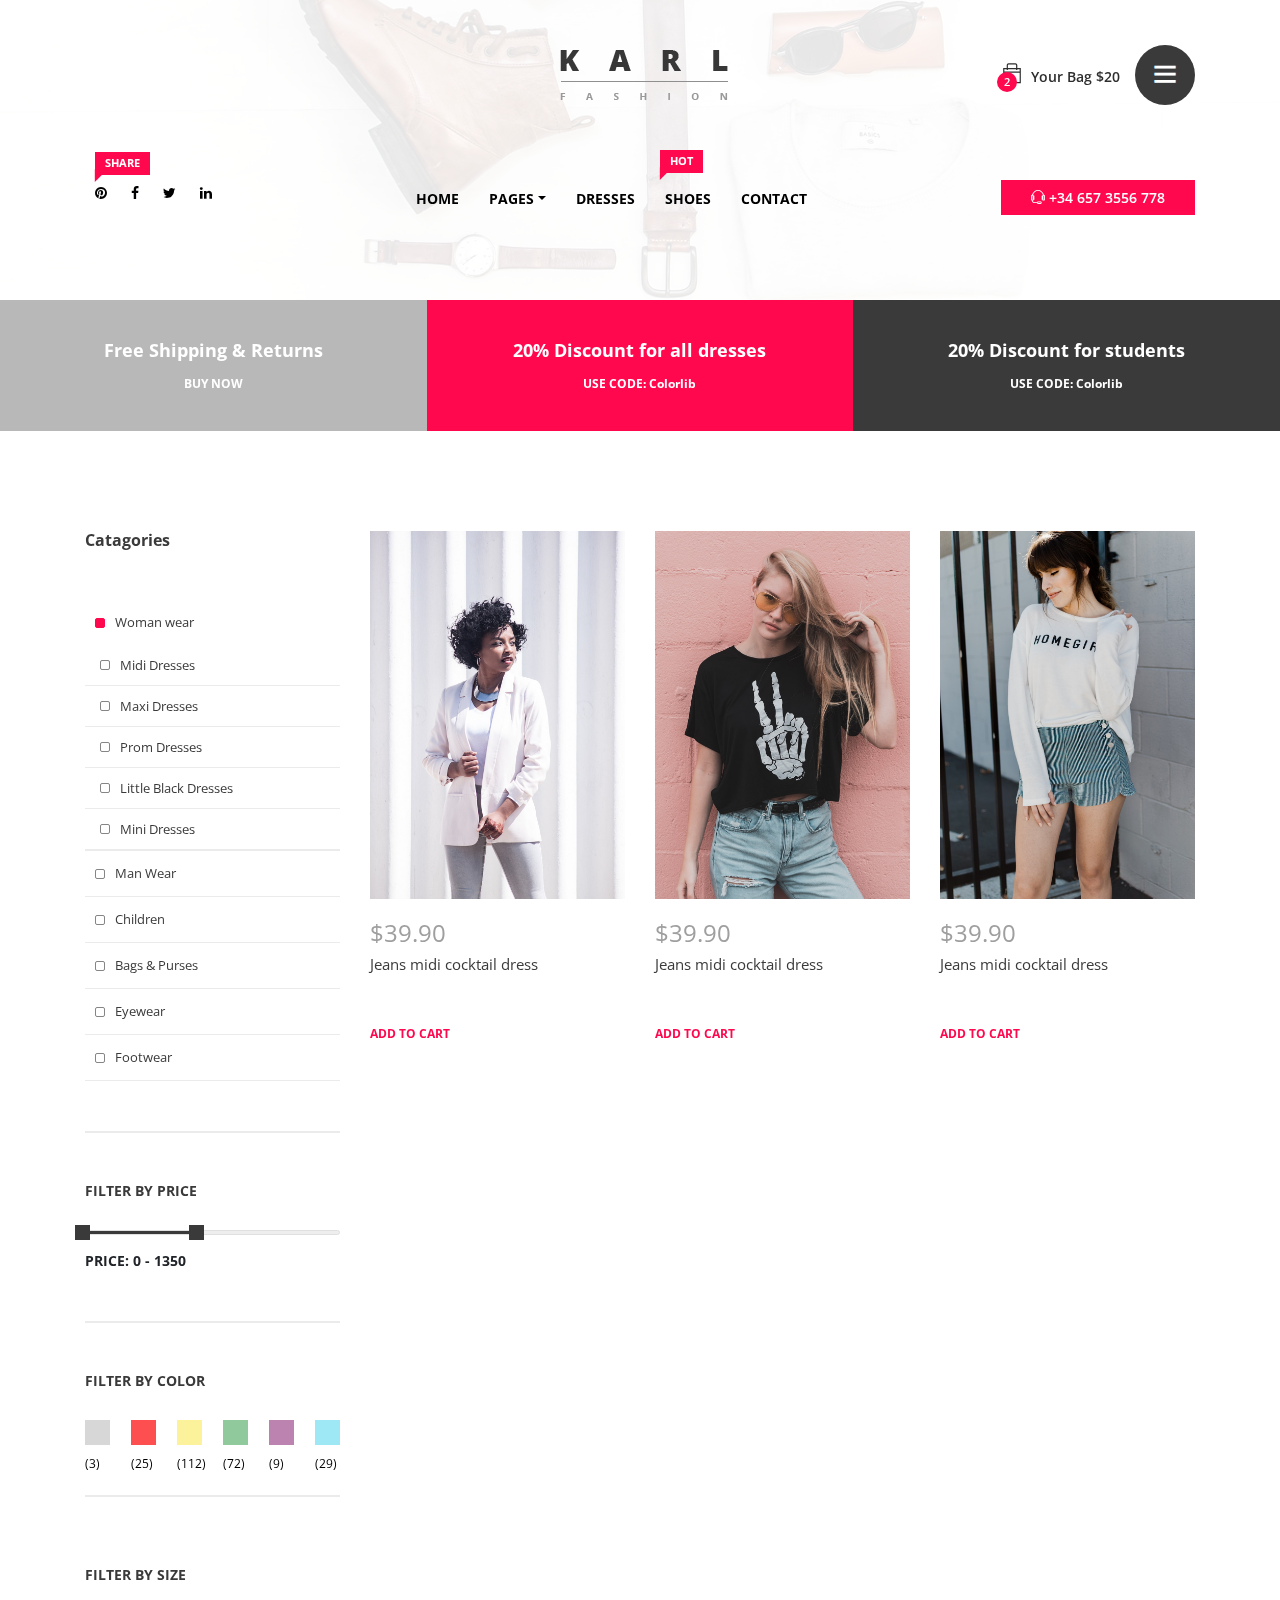
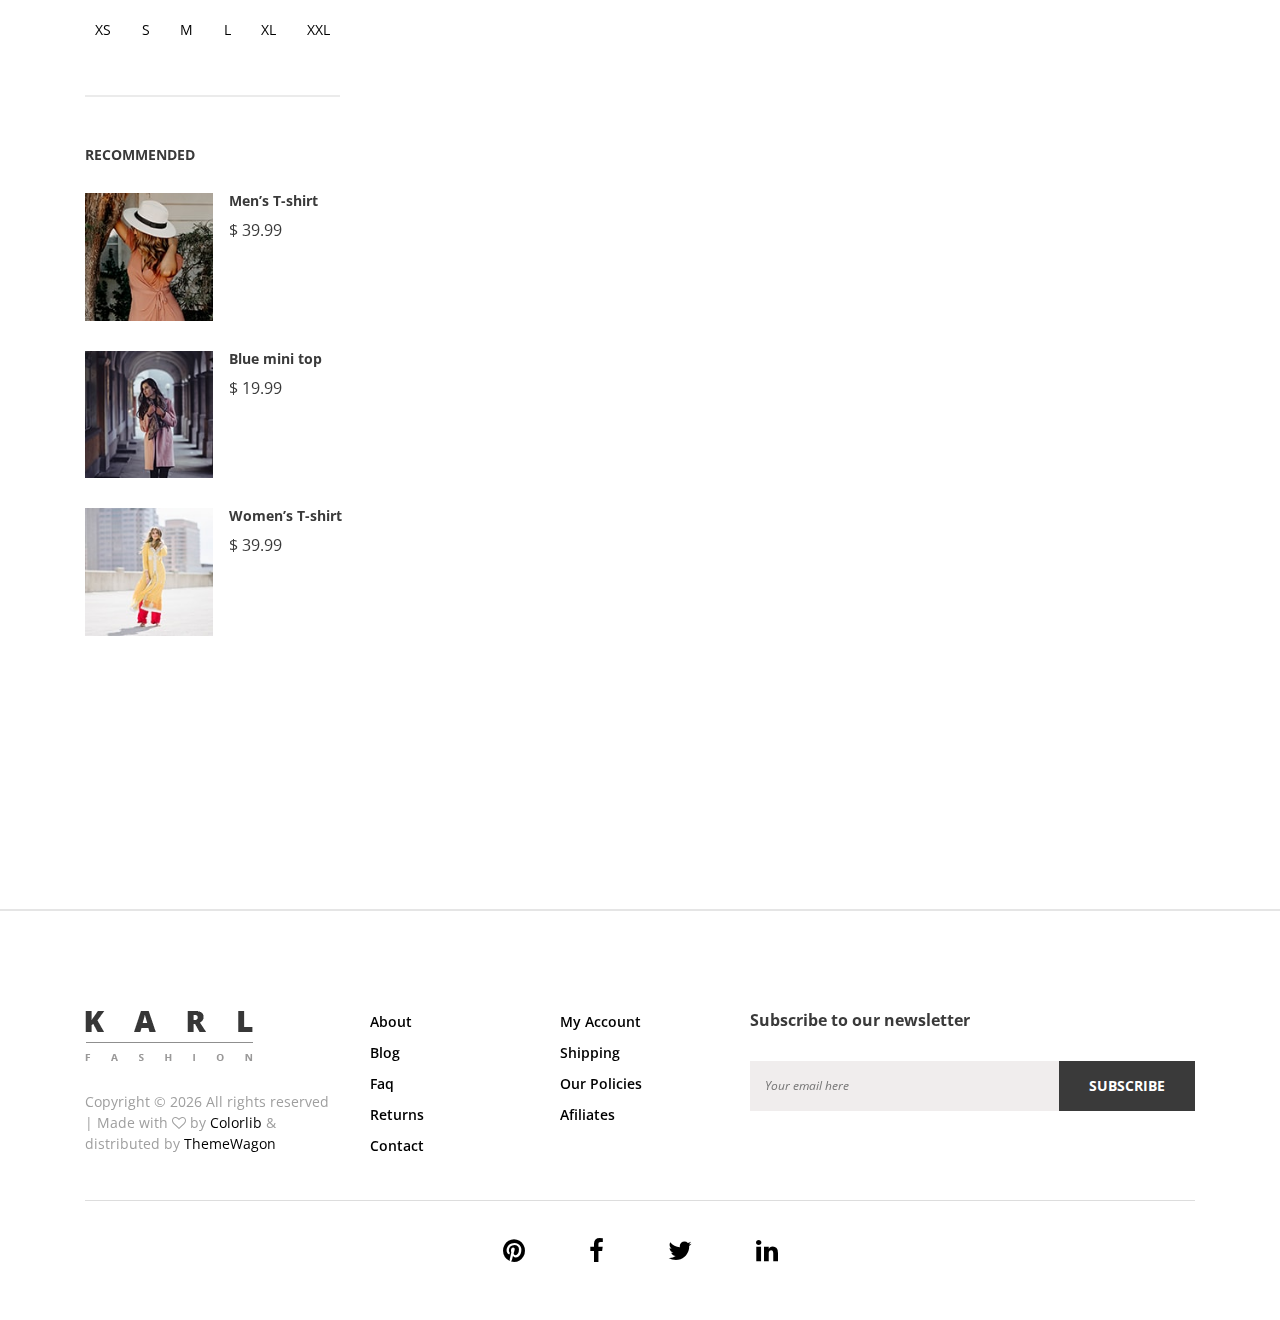
==== commit 3181f911: "update" ====
--- a/shop.html
+++ b/shop.html
@@ -1,699 +1,767 @@
 <!DOCTYPE html>
 <html lang="en">
-
-<head>
-    <meta charset="UTF-8">
-    <meta name="description" content="">
-    <meta http-equiv="X-UA-Compatible" content="IE=edge">
-    <meta name="viewport" content="width=device-width, initial-scale=1, shrink-to-fit=no">
+  <head>
+    <meta charset="UTF-8" />
+    <meta name="description" content="" />
+    <meta http-equiv="X-UA-Compatible" content="IE=edge" />
+    <meta name="viewport" content="width=device-width, initial-scale=1, shrink-to-fit=no" />
     <!-- The above 4 meta tags *must* come first in the head; any other head content must come *after* these tags -->
 
     <!-- Title  -->
     <title>Karl - Fashion Ecommerce Template | Shop</title>
 
     <!-- Favicon  -->
-    <link rel="icon" href="img/core-img/favicon.ico">
+    <link rel="icon" href="img/core-img/favicon.ico" />
 
     <!-- Core Style CSS -->
-    <link rel="stylesheet" href="css/core-style.css">
-    <link rel="stylesheet" href="style.css">
+    <link rel="stylesheet" href="css/core-style.css" />
+    <link rel="stylesheet" href="style.css" />
 
     <!-- Responsive CSS -->
-    <link href="css/responsive.css" rel="stylesheet">
-
-</head>
-
-<body>
+    <link href="css/responsive.css" rel="stylesheet" />
+  </head>
+
+  <body>
     <div class="catagories-side-menu">
-        <!-- Close Icon -->
-        <div id="sideMenuClose">
-            <i class="ti-close"></i>
-        </div>
-        <!--  Side Nav  -->
-        <div class="nav-side-menu">
-            <div class="menu-list">
-                <h6>Categories</h6>
-                <ul id="menu-content" class="menu-content collapse out">
-                    <!-- Single Item -->
-                    <li data-toggle="collapse" data-target="#women" class="collapsed active">
-                        <a href="#">Woman wear <span class="arrow"></span></a>
-                        <ul class="sub-menu collapse" id="women">
+      <!-- Close Icon -->
+      <div id="sideMenuClose">
+        <i class="ti-close"></i>
+      </div>
+      <!--  Side Nav  -->
+      <div class="nav-side-menu">
+        <div class="menu-list">
+          <h6>Categories</h6>
+          <ul id="menu-content" class="menu-content collapse out">
+            <!-- Single Item -->
+            <li data-toggle="collapse" data-target="#women" class="collapsed active">
+              <a href="#">Woman wear <span class="arrow"></span></a>
+              <ul class="sub-menu collapse" id="women">
+                <li><a href="#">Midi Dresses</a></li>
+                <li><a href="#">Maxi Dresses</a></li>
+                <li><a href="#">Prom Dresses</a></li>
+                <li><a href="#">Little Black Dresses</a></li>
+                <li><a href="#">Mini Dresses</a></li>
+              </ul>
+            </li>
+            <!-- Single Item -->
+            <li data-toggle="collapse" data-target="#man" class="collapsed">
+              <a href="#">Man Wear <span class="arrow"></span></a>
+              <ul class="sub-menu collapse" id="man">
+                <li><a href="#">Man Dresses</a></li>
+                <li><a href="#">Man Black Dresses</a></li>
+                <li><a href="#">Man Mini Dresses</a></li>
+              </ul>
+            </li>
+            <!-- Single Item -->
+            <li data-toggle="collapse" data-target="#kids" class="collapsed">
+              <a href="#">Children <span class="arrow"></span></a>
+              <ul class="sub-menu collapse" id="kids">
+                <li><a href="#">Children Dresses</a></li>
+                <li><a href="#">Mini Dresses</a></li>
+              </ul>
+            </li>
+            <!-- Single Item -->
+            <li data-toggle="collapse" data-target="#bags" class="collapsed">
+              <a href="#">Bags &amp; Purses <span class="arrow"></span></a>
+              <ul class="sub-menu collapse" id="bags">
+                <li><a href="#">Bags</a></li>
+                <li><a href="#">Purses</a></li>
+              </ul>
+            </li>
+            <!-- Single Item -->
+            <li data-toggle="collapse" data-target="#eyewear" class="collapsed">
+              <a href="#">Eyewear <span class="arrow"></span></a>
+              <ul class="sub-menu collapse" id="eyewear">
+                <li><a href="#">Eyewear Style 1</a></li>
+                <li><a href="#">Eyewear Style 2</a></li>
+                <li><a href="#">Eyewear Style 3</a></li>
+              </ul>
+            </li>
+            <!-- Single Item -->
+            <li data-toggle="collapse" data-target="#footwear" class="collapsed">
+              <a href="#">Footwear <span class="arrow"></span></a>
+              <ul class="sub-menu collapse" id="footwear">
+                <li><a href="#">Footwear 1</a></li>
+                <li><a href="#">Footwear 2</a></li>
+                <li><a href="#">Footwear 3</a></li>
+              </ul>
+            </li>
+          </ul>
+        </div>
+      </div>
+    </div>
+
+    <div id="wrapper">
+      <!-- ****** Header Area Start ****** -->
+      <header class="header_area bg-img background-overlay-white" style="background-image: url(img/bg-img/bg-1.jpg)">
+        <!-- Top Header Area Start -->
+        <div class="top_header_area">
+          <div class="container h-100">
+            <div class="row h-100 align-items-center justify-content-end">
+              <div class="col-12 col-lg-7">
+                <div class="top_single_area d-flex align-items-center">
+                  <!-- Logo Area -->
+                  <div class="top_logo">
+                    <a href="#"><img src="img/core-img/logo.png" alt="" /></a>
+                  </div>
+                  <!-- Cart & Menu Area -->
+                  <div class="header-cart-menu d-flex align-items-center ml-auto">
+                    <!-- Cart Area -->
+                    <div class="cart">
+                      <a href="#" id="header-cart-btn" target="_blank"
+                        ><span class="cart_quantity">2</span> <i class="ti-bag"></i> Your Bag $20</a
+                      >
+                      <!-- Cart List Area Start -->
+                      <ul class="cart-list">
+                        <li>
+                          <a href="#" class="image"
+                            ><img src="img/product-img/product-10.jpg" class="cart-thumb" alt=""
+                          /></a>
+                          <div class="cart-item-desc">
+                            <h6><a href="#">Women's Fashion</a></h6>
+                            <p>1x - <span class="price">$10</span></p>
+                          </div>
+                          <span class="dropdown-product-remove"><i class="icon-cross"></i></span>
+                        </li>
+                        <li>
+                          <a href="#" class="image"
+                            ><img src="img/product-img/product-11.jpg" class="cart-thumb" alt=""
+                          /></a>
+                          <div class="cart-item-desc">
+                            <h6><a href="#">Women's Fashion</a></h6>
+                            <p>1x - <span class="price">$10</span></p>
+                          </div>
+                          <span class="dropdown-product-remove"><i class="icon-cross"></i></span>
+                        </li>
+                        <li class="total">
+                          <span class="pull-right">Total: $20.00</span>
+                          <a href="cart.html" class="btn btn-sm btn-cart">Cart</a>
+                          <a href="checkout-1.html" class="btn btn-sm btn-checkout">Checkout</a>
+                        </li>
+                      </ul>
+                    </div>
+                    <div class="header-right-side-menu ml-15">
+                      <a href="#" id="sideMenuBtn"><i class="ti-menu" aria-hidden="true"></i></a>
+                    </div>
+                  </div>
+                </div>
+              </div>
+            </div>
+          </div>
+        </div>
+
+        <!-- Top Header Area End -->
+        <div class="main_header_area">
+          <div class="container h-100">
+            <div class="row h-100">
+              <div class="col-12 d-md-flex justify-content-between">
+                <!-- Header Social Area -->
+                <div class="header-social-area">
+                  <a href="#"
+                    ><span class="karl-level">Share</span> <i class="fa fa-pinterest" aria-hidden="true"></i
+                  ></a>
+                  <a href="#"><i class="fa fa-facebook" aria-hidden="true"></i></a>
+                  <a href="#"><i class="fa fa-twitter" aria-hidden="true"></i></a>
+                  <a href="#"><i class="fa fa-linkedin" aria-hidden="true"></i></a>
+                </div>
+                <!-- Menu Area -->
+                <div class="main-menu-area">
+                  <nav class="navbar navbar-expand-lg align-items-start">
+                    <button
+                      class="navbar-toggler"
+                      type="button"
+                      data-toggle="collapse"
+                      data-target="#karl-navbar"
+                      aria-controls="karl-navbar"
+                      aria-expanded="false"
+                      aria-label="Toggle navigation"
+                    >
+                      <span class="navbar-toggler-icon"><i class="ti-menu"></i></span>
+                    </button>
+
+                    <div class="collapse navbar-collapse align-items-start collapse" id="karl-navbar">
+                      <ul class="navbar-nav animated" id="nav">
+                        <li class="nav-item active"><a class="nav-link" href="index.html">Home</a></li>
+                        <li class="nav-item dropdown">
+                          <a
+                            class="nav-link dropdown-toggle"
+                            href="#"
+                            id="karlDropdown"
+                            role="button"
+                            data-toggle="dropdown"
+                            aria-haspopup="true"
+                            aria-expanded="false"
+                            >Pages</a
+                          >
+                          <div class="dropdown-menu" aria-labelledby="karlDropdown">
+                            <a class="dropdown-item" href="index.html">Home</a>
+                            <a class="dropdown-item" href="shop.html">Shop</a>
+                            <a class="dropdown-item" href="product-details.html">Product Details</a>
+                            <a class="dropdown-item" href="cart.html">Cart</a>
+                            <a class="dropdown-item" href="checkout.html">Checkout</a>
+                          </div>
+                        </li>
+                        <li class="nav-item"><a class="nav-link" href="#">Dresses</a></li>
+                        <li class="nav-item">
+                          <a class="nav-link" href="#"><span class="karl-level">hot</span> Shoes</a>
+                        </li>
+                        <li class="nav-item"><a class="nav-link" href="#">Contact</a></li>
+                      </ul>
+                    </div>
+                  </nav>
+                </div>
+                <!-- Help Line -->
+                <div class="help-line">
+                  <a href="tel:+346573556778"><i class="ti-headphone-alt"></i> +34 657 3556 778</a>
+                </div>
+              </div>
+            </div>
+          </div>
+        </div>
+      </header>
+      <!-- ****** Header Area End ****** -->
+
+      <section class="top-discount-area d-md-flex align-items-center">
+        <!-- Single Discount Area -->
+        <div class="single-discount-area">
+          <h5>Free Shipping &amp; Returns</h5>
+          <h6><a href="#">BUY NOW</a></h6>
+        </div>
+        <!-- Single Discount Area -->
+        <div class="single-discount-area">
+          <h5>20% Discount for all dresses</h5>
+          <h6>USE CODE: Colorlib</h6>
+        </div>
+        <!-- Single Discount Area -->
+        <div class="single-discount-area">
+          <h5>20% Discount for students</h5>
+          <h6>USE CODE: Colorlib</h6>
+        </div>
+      </section>
+
+      <!-- ****** Quick View Modal Area Start ****** -->
+      <div class="modal fade" id="quickview" tabindex="-1" role="dialog" aria-labelledby="quickview" aria-hidden="true">
+        <div class="modal-dialog modal-lg modal-dialog-centered" role="document">
+          <div class="modal-content">
+            <button type="button" class="close btn" data-dismiss="modal" aria-label="Close">
+              <span aria-hidden="true">&times;</span>
+            </button>
+
+            <div class="modal-body">
+              <div class="quickview_body">
+                <div class="container">
+                  <div class="row">
+                    <div class="col-12 col-lg-5">
+                      <div class="quickview_pro_img">
+                        <img src="img/product-img/product-1.jpg" alt="" />
+                      </div>
+                    </div>
+                    <div class="col-12 col-lg-7">
+                      <div class="quickview_pro_des">
+                        <h4 class="title">Boutique Silk Dress</h4>
+                        <div class="top_seller_product_rating mb-15">
+                          <i class="fa fa-star" aria-hidden="true"></i>
+                          <i class="fa fa-star" aria-hidden="true"></i>
+                          <i class="fa fa-star" aria-hidden="true"></i>
+                          <i class="fa fa-star" aria-hidden="true"></i>
+                          <i class="fa fa-star" aria-hidden="true"></i>
+                        </div>
+                        <h5 class="price">$120.99 <span>$130</span></h5>
+                        <p>
+                          Lorem ipsum dolor sit amet, consectetur adipisicing elit. Mollitia expedita quibusdam
+                          aspernatur, sapiente consectetur accusantium perspiciatis praesentium eligendi, in fugiat?
+                        </p>
+                        <a href="#">View Full Product Details</a>
+                      </div>
+                      <!-- Add to Cart Form -->
+                      <form class="cart" method="post">
+                        <div class="quantity">
+                          <span
+                            class="qty-minus"
+                            onclick="var effect = document.getElementById('qty'); var qty = effect.value; if( !isNaN( qty ) &amp;&amp; qty &gt; 1 ) effect.value--;return false;"
+                            ><i class="fa fa-minus" aria-hidden="true"></i
+                          ></span>
+
+                          <input
+                            type="number"
+                            class="qty-text"
+                            id="qty"
+                            step="1"
+                            min="1"
+                            max="12"
+                            name="quantity"
+                            value="1"
+                          />
+
+                          <span
+                            class="qty-plus"
+                            onclick="var effect = document.getElementById('qty'); var qty = effect.value; if( !isNaN( qty )) effect.value++;return false;"
+                            ><i class="fa fa-plus" aria-hidden="true"></i
+                          ></span>
+                        </div>
+                        <button type="submit" name="addtocart" value="5" class="cart-submit">Add to cart</button>
+                        <!-- Wishlist -->
+                        <div class="modal_pro_wishlist">
+                          <a href="wishlist.html" target="_blank"><i class="ti-heart"></i></a>
+                        </div>
+                        <!-- Compare -->
+                        <div class="modal_pro_compare">
+                          <a href="compare.html" target="_blank"><i class="ti-stats-up"></i></a>
+                        </div>
+                      </form>
+
+                      <div class="share_wf mt-30">
+                        <p>Share With Friend</p>
+                        <div class="_icon">
+                          <a href="#"><i class="fa fa-facebook" aria-hidden="true"></i></a>
+                          <a href="#"><i class="fa fa-twitter" aria-hidden="true"></i></a>
+                          <a href="#"><i class="fa fa-pinterest" aria-hidden="true"></i></a>
+                          <a href="#"><i class="fa fa-google-plus" aria-hidden="true"></i></a>
+                        </div>
+                      </div>
+                    </div>
+                  </div>
+                </div>
+              </div>
+            </div>
+          </div>
+        </div>
+      </div>
+      <!-- ****** Quick View Modal Area End ****** -->
+
+      <section class="shop_grid_area section_padding_100">
+        <div class="container">
+          <div class="row">
+            <div class="col-12 col-md-4 col-lg-3">
+              <div class="shop_sidebar_area">
+                <div class="widget catagory mb-50">
+                  <!--  Side Nav  -->
+                  <div class="nav-side-menu">
+                    <h6 class="mb-0">Catagories</h6>
+                    <div class="menu-list">
+                      <ul id="menu-content2" class="menu-content collapse out">
+                        <!-- Single Item -->
+                        <li data-toggle="collapse" data-target="#women2">
+                          <a href="#">Woman wear</a>
+                          <ul class="sub-menu collapse show" id="women2">
                             <li><a href="#">Midi Dresses</a></li>
                             <li><a href="#">Maxi Dresses</a></li>
                             <li><a href="#">Prom Dresses</a></li>
                             <li><a href="#">Little Black Dresses</a></li>
                             <li><a href="#">Mini Dresses</a></li>
-                        </ul>
-                    </li>
-                    <!-- Single Item -->
-                    <li data-toggle="collapse" data-target="#man" class="collapsed">
-                        <a href="#">Man Wear <span class="arrow"></span></a>
-                        <ul class="sub-menu collapse" id="man">
+                          </ul>
+                        </li>
+                        <!-- Single Item -->
+                        <li data-toggle="collapse" data-target="#man2" class="collapsed">
+                          <a href="#">Man Wear</a>
+                          <ul class="sub-menu collapse" id="man2">
                             <li><a href="#">Man Dresses</a></li>
                             <li><a href="#">Man Black Dresses</a></li>
                             <li><a href="#">Man Mini Dresses</a></li>
-                        </ul>
-                    </li>
-                    <!-- Single Item -->
-                    <li data-toggle="collapse" data-target="#kids" class="collapsed">
-                        <a href="#">Children <span class="arrow"></span></a>
-                        <ul class="sub-menu collapse" id="kids">
+                          </ul>
+                        </li>
+                        <!-- Single Item -->
+                        <li data-toggle="collapse" data-target="#kids2" class="collapsed">
+                          <a href="#">Children</a>
+                          <ul class="sub-menu collapse" id="kids2">
                             <li><a href="#">Children Dresses</a></li>
                             <li><a href="#">Mini Dresses</a></li>
-                        </ul>
-                    </li>
-                    <!-- Single Item -->
-                    <li data-toggle="collapse" data-target="#bags" class="collapsed">
-                        <a href="#">Bags &amp; Purses <span class="arrow"></span></a>
-                        <ul class="sub-menu collapse" id="bags">
+                          </ul>
+                        </li>
+                        <!-- Single Item -->
+                        <li data-toggle="collapse" data-target="#bags2" class="collapsed">
+                          <a href="#">Bags &amp; Purses</a>
+                          <ul class="sub-menu collapse" id="bags2">
                             <li><a href="#">Bags</a></li>
                             <li><a href="#">Purses</a></li>
-                        </ul>
-                    </li>
-                    <!-- Single Item -->
-                    <li data-toggle="collapse" data-target="#eyewear" class="collapsed">
-                        <a href="#">Eyewear <span class="arrow"></span></a>
-                        <ul class="sub-menu collapse" id="eyewear">
+                          </ul>
+                        </li>
+                        <!-- Single Item -->
+                        <li data-toggle="collapse" data-target="#eyewear2" class="collapsed">
+                          <a href="#">Eyewear</a>
+                          <ul class="sub-menu collapse" id="eyewear2">
                             <li><a href="#">Eyewear Style 1</a></li>
                             <li><a href="#">Eyewear Style 2</a></li>
                             <li><a href="#">Eyewear Style 3</a></li>
-                        </ul>
-                    </li>
-                    <!-- Single Item -->
-                    <li data-toggle="collapse" data-target="#footwear" class="collapsed">
-                        <a href="#">Footwear <span class="arrow"></span></a>
-                        <ul class="sub-menu collapse" id="footwear">
+                          </ul>
+                        </li>
+                        <!-- Single Item -->
+                        <li data-toggle="collapse" data-target="#footwear2" class="collapsed">
+                          <a href="#">Footwear</a>
+                          <ul class="sub-menu collapse" id="footwear2">
                             <li><a href="#">Footwear 1</a></li>
                             <li><a href="#">Footwear 2</a></li>
                             <li><a href="#">Footwear 3</a></li>
-                        </ul>
-                    </li>
+                          </ul>
+                        </li>
+                      </ul>
+                    </div>
+                  </div>
+                </div>
+
+                <div class="widget price mb-50">
+                  <h6 class="widget-title mb-30">Filter by Price</h6>
+                  <div class="widget-desc">
+                    <div class="slider-range">
+                      <div
+                        data-min="0"
+                        data-max="3000"
+                        data-unit="$"
+                        class="slider-range-price ui-slider ui-slider-horizontal ui-widget ui-widget-content ui-corner-all"
+                        data-value-min="0"
+                        data-value-max="1350"
+                        data-label-result="Price:"
+                      >
+                        <div class="ui-slider-range ui-widget-header ui-corner-all"></div>
+                        <span class="ui-slider-handle ui-state-default ui-corner-all" tabindex="0"></span>
+                        <span class="ui-slider-handle ui-state-default ui-corner-all" tabindex="0"></span>
+                      </div>
+                      <div class="range-price">Price: 0 - 1350</div>
+                    </div>
+                  </div>
+                </div>
+
+                <div class="widget color mb-70">
+                  <h6 class="widget-title mb-30">Filter by Color</h6>
+                  <div class="widget-desc">
+                    <ul class="d-flex justify-content-between">
+                      <li class="gray">
+                        <a href="#"><span>(3)</span></a>
+                      </li>
+                      <li class="red">
+                        <a href="#"><span>(25)</span></a>
+                      </li>
+                      <li class="yellow">
+                        <a href="#"><span>(112)</span></a>
+                      </li>
+                      <li class="green">
+                        <a href="#"><span>(72)</span></a>
+                      </li>
+                      <li class="teal">
+                        <a href="#"><span>(9)</span></a>
+                      </li>
+                      <li class="cyan">
+                        <a href="#"><span>(29)</span></a>
+                      </li>
+                    </ul>
+                  </div>
+                </div>
+
+                <div class="widget size mb-50">
+                  <h6 class="widget-title mb-30">Filter by Size</h6>
+                  <div class="widget-desc">
+                    <ul class="d-flex justify-content-between">
+                      <li><a href="#">XS</a></li>
+                      <li><a href="#">S</a></li>
+                      <li><a href="#">M</a></li>
+                      <li><a href="#">L</a></li>
+                      <li><a href="#">XL</a></li>
+                      <li><a href="#">XXL</a></li>
+                    </ul>
+                  </div>
+                </div>
+
+                <div class="widget recommended">
+                  <h6 class="widget-title mb-30">Recommended</h6>
+
+                  <div class="widget-desc">
+                    <!-- Single Recommended Product -->
+                    <div class="single-recommended-product d-flex mb-30">
+                      <div class="single-recommended-thumb mr-3">
+                        <img src="img/product-img/product-10.jpg" alt="" />
+                      </div>
+                      <div class="single-recommended-desc">
+                        <h6>Men’s T-shirt</h6>
+                        <p>$ 39.99</p>
+                      </div>
+                    </div>
+                    <!-- Single Recommended Product -->
+                    <div class="single-recommended-product d-flex mb-30">
+                      <div class="single-recommended-thumb mr-3">
+                        <img src="img/product-img/product-11.jpg" alt="" />
+                      </div>
+                      <div class="single-recommended-desc">
+                        <h6>Blue mini top</h6>
+                        <p>$ 19.99</p>
+                      </div>
+                    </div>
+                    <!-- Single Recommended Product -->
+                    <div class="single-recommended-product d-flex">
+                      <div class="single-recommended-thumb mr-3">
+                        <img src="img/product-img/product-12.jpg" alt="" />
+                      </div>
+                      <div class="single-recommended-desc">
+                        <h6>Women’s T-shirt</h6>
+                        <p>$ 39.99</p>
+                      </div>
+                    </div>
+                  </div>
+                </div>
+              </div>
+            </div>
+
+            <div class="col-12 col-md-8 col-lg-9">
+              <div class="shop_grid_product_area">
+                <div class="row">
+                  <!-- Single gallery Item -->
+                  <div class="col-12 col-sm-6 col-lg-4 single_gallery_item wow fadeInUpBig" data-wow-delay="0.2s">
+                    <!-- Product Image -->
+                    <div class="product-img">
+                      <img src="img/product-img/product-1.jpg" alt="" />
+                      <div class="product-quicview">
+                        <a href="#" data-toggle="modal" data-target="#quickview"><i class="ti-plus"></i></a>
+                      </div>
+                    </div>
+                    <!-- Product Description -->
+                    <div class="product-description">
+                      <h4 class="product-price">$39.90</h4>
+                      <p>Jeans midi cocktail dress</p>
+                      <!-- Add to Cart -->
+                      <a href="#" class="add-to-cart-btn">ADD TO CART</a>
+                    </div>
+                  </div>
+
+                  <!-- Single gallery Item -->
+                  <div class="col-12 col-sm-6 col-lg-4 single_gallery_item wow fadeInUpBig" data-wow-delay="0.3s">
+                    <!-- Product Image -->
+                    <div class="product-img">
+                      <img src="img/product-img/product-2.jpg" alt="" />
+                      <div class="product-quicview">
+                        <a href="#" data-toggle="modal" data-target="#quickview"><i class="ti-plus"></i></a>
+                      </div>
+                    </div>
+                    <!-- Product Description -->
+                    <div class="product-description">
+                      <h4 class="product-price">$39.90</h4>
+                      <p>Jeans midi cocktail dress</p>
+                      <!-- Add to Cart -->
+                      <a href="#" class="add-to-cart-btn">ADD TO CART</a>
+                    </div>
+                  </div>
+
+                  <!-- Single gallery Item -->
+                  <div class="col-12 col-sm-6 col-lg-4 single_gallery_item wow fadeInUpBig" data-wow-delay="0.4s">
+                    <!-- Product Image -->
+                    <div class="product-img">
+                      <img src="img/product-img/product-3.jpg" alt="" />
+                      <div class="product-quicview">
+                        <a href="#" data-toggle="modal" data-target="#quickview"><i class="ti-plus"></i></a>
+                      </div>
+                    </div>
+                    <!-- Product Description -->
+                    <div class="product-description">
+                      <h4 class="product-price">$39.90</h4>
+                      <p>Jeans midi cocktail dress</p>
+                      <!-- Add to Cart -->
+                      <a href="#" class="add-to-cart-btn">ADD TO CART</a>
+                    </div>
+                  </div>
+
+                  <!-- Single gallery Item -->
+                  <div class="col-12 col-sm-6 col-lg-4 single_gallery_item wow fadeInUpBig" data-wow-delay="0.5s">
+                    <!-- Product Image -->
+                    <div class="product-img">
+                      <img src="img/product-img/product-4.jpg" alt="" />
+                      <div class="product-quicview">
+                        <a href="#" data-toggle="modal" data-target="#quickview"><i class="ti-plus"></i></a>
+                      </div>
+                    </div>
+                    <!-- Product Description -->
+                    <div class="product-description">
+                      <h4 class="product-price">$39.90</h4>
+                      <p>Jeans midi cocktail dress</p>
+                      <!-- Add to Cart -->
+                      <a href="#" class="add-to-cart-btn">ADD TO CART</a>
+                    </div>
+                  </div>
+
+                  <!-- Single gallery Item -->
+                  <div class="col-12 col-sm-6 col-lg-4 single_gallery_item wow fadeInUpBig" data-wow-delay="0.6s">
+                    <!-- Product Image -->
+                    <div class="product-img">
+                      <img src="img/product-img/product-5.jpg" alt="" />
+                      <div class="product-quicview">
+                        <a href="#" data-toggle="modal" data-target="#quickview"><i class="ti-plus"></i></a>
+                      </div>
+                    </div>
+                    <!-- Product Description -->
+                    <div class="product-description">
+                      <h4 class="product-price">$39.90</h4>
+                      <p>Jeans midi cocktail dress</p>
+                      <!-- Add to Cart -->
+                      <a href="#" class="add-to-cart-btn">ADD TO CART</a>
+                    </div>
+                  </div>
+
+                  <!-- Single gallery Item -->
+                  <div class="col-12 col-sm-6 col-lg-4 single_gallery_item wow fadeInUpBig" data-wow-delay="0.7s">
+                    <!-- Product Image -->
+                    <div class="product-img">
+                      <img src="img/product-img/product-6.jpg" alt="" />
+                      <div class="product-quicview">
+                        <a href="#" data-toggle="modal" data-target="#quickview"><i class="ti-plus"></i></a>
+                      </div>
+                    </div>
+                    <!-- Product Description -->
+                    <div class="product-description">
+                      <h4 class="product-price">$39.90</h4>
+                      <p>Jeans midi cocktail dress</p>
+                      <!-- Add to Cart -->
+                      <a href="#" class="add-to-cart-btn">ADD TO CART</a>
+                    </div>
+                  </div>
+
+                  <!-- Single gallery Item -->
+                  <div class="col-12 col-sm-6 col-lg-4 single_gallery_item wow fadeInUpBig" data-wow-delay="0.8s">
+                    <!-- Product Image -->
+                    <div class="product-img">
+                      <img src="img/product-img/product-7.jpg" alt="" />
+                      <div class="product-quicview">
+                        <a href="#" data-toggle="modal" data-target="#quickview"><i class="ti-plus"></i></a>
+                      </div>
+                    </div>
+                    <!-- Product Description -->
+                    <div class="product-description">
+                      <h4 class="product-price">$39.90</h4>
+                      <p>Jeans midi cocktail dress</p>
+                      <!-- Add to Cart -->
+                      <a href="#" class="add-to-cart-btn">ADD TO CART</a>
+                    </div>
+                  </div>
+
+                  <!-- Single gallery Item -->
+                  <div class="col-12 col-sm-6 col-lg-4 single_gallery_item wow fadeInUpBig" data-wow-delay="0.9s">
+                    <!-- Product Image -->
+                    <div class="product-img">
+                      <img src="img/product-img/product-8.jpg" alt="" />
+                      <div class="product-quicview">
+                        <a href="#" data-toggle="modal" data-target="#quickview"><i class="ti-plus"></i></a>
+                      </div>
+                    </div>
+                    <!-- Product Description -->
+                    <div class="product-description">
+                      <h4 class="product-price">$39.90</h4>
+                      <p>Jeans midi cocktail dress</p>
+                      <!-- Add to Cart -->
+                      <a href="#" class="add-to-cart-btn">ADD TO CART</a>
+                    </div>
+                  </div>
+
+                  <!-- Single gallery Item -->
+                  <div class="col-12 col-sm-6 col-lg-4 single_gallery_item wow fadeInUpBig" data-wow-delay="1s">
+                    <!-- Product Image -->
+                    <div class="product-img">
+                      <img src="img/product-img/product-9.jpg" alt="" />
+                      <div class="product-quicview">
+                        <a href="#" data-toggle="modal" data-target="#quickview"><i class="ti-plus"></i></a>
+                      </div>
+                    </div>
+                    <!-- Product Description -->
+                    <div class="product-description">
+                      <h4 class="product-price">$39.90</h4>
+                      <p>Jeans midi cocktail dress</p>
+                      <!-- Add to Cart -->
+                      <a href="#" class="add-to-cart-btn">ADD TO CART</a>
+                    </div>
+                  </div>
+                </div>
+              </div>
+
+              <div class="shop_pagination_area wow fadeInUp" data-wow-delay="1.1s">
+                <nav aria-label="Page navigation">
+                  <ul class="pagination pagination-sm">
+                    <li class="page-item active"><a class="page-link" href="#">01</a></li>
+                    <li class="page-item"><a class="page-link" href="#">02</a></li>
+                    <li class="page-item"><a class="page-link" href="#">03</a></li>
+                  </ul>
+                </nav>
+              </div>
+            </div>
+          </div>
+        </div>
+      </section>
+
+      <!-- ****** Footer Area Start ****** -->
+      <footer class="footer_area">
+        <div class="container">
+          <div class="row">
+            <!-- Single Footer Area Start -->
+            <div class="col-12 col-md-6 col-lg-3">
+              <div class="single_footer_area">
+                <div class="footer-logo">
+                  <img src="img/core-img/logo.png" alt="" />
+                </div>
+                <div class="copywrite_text d-flex align-items-center">
+                  <p>
+                    <!-- Link back to Colorlib can't be removed. Template is licensed under CC BY 3.0. -->
+                    Copyright &copy;
+                    <script>
+                      document.write(new Date().getFullYear());
+                    </script>
+                    All rights reserved | Made with <i class="fa fa-heart-o" aria-hidden="true"></i> by
+                    <a href="https://colorlib.com" target="_blank">Colorlib</a> &amp; distributed by
+                    <a href="https://themewagon.com" target="_blank">ThemeWagon</a>
+                    <!-- Link back to Colorlib can't be removed. Template is licensed under CC BY 3.0. -->
+                  </p>
+                </div>
+              </div>
+            </div>
+            <!-- Single Footer Area Start -->
+            <div class="col-12 col-sm-6 col-md-3 col-lg-2">
+              <div class="single_footer_area">
+                <ul class="footer_widget_menu">
+                  <li><a href="#">About</a></li>
+                  <li><a href="#">Blog</a></li>
+                  <li><a href="#">Faq</a></li>
+                  <li><a href="#">Returns</a></li>
+                  <li><a href="#">Contact</a></li>
                 </ul>
-            </div>
-        </div>
-    </div>
-
-    <div id="wrapper">
-
-        <!-- ****** Header Area Start ****** -->
-        <header class="header_area bg-img background-overlay-white" style="background-image: url(img/bg-img/bg-1.jpg);">
-            <!-- Top Header Area Start -->
-            <div class="top_header_area">
-                <div class="container h-100">
-                    <div class="row h-100 align-items-center justify-content-end">
-
-                        <div class="col-12 col-lg-7">
-                            <div class="top_single_area d-flex align-items-center">
-                                <!-- Logo Area -->
-                                <div class="top_logo">
-                                    <a href="#"><img src="img/core-img/logo.png" alt=""></a>
-                                </div>
-                                <!-- Cart & Menu Area -->
-                                <div class="header-cart-menu d-flex align-items-center ml-auto">
-                                    <!-- Cart Area -->
-                                    <div class="cart">
-                                        <a href="#" id="header-cart-btn" target="_blank"><span class="cart_quantity">2</span> <i class="ti-bag"></i> Your Bag $20</a>
-                                        <!-- Cart List Area Start -->
-                                        <ul class="cart-list">
-                                            <li>
-                                                <a href="#" class="image"><img src="img/product-img/product-10.jpg" class="cart-thumb" alt=""></a>
-                                                <div class="cart-item-desc">
-                                                    <h6><a href="#">Women's Fashion</a></h6>
-                                                    <p>1x - <span class="price">$10</span></p>
-                                                </div>
-                                                <span class="dropdown-product-remove"><i class="icon-cross"></i></span>
-                                            </li>
-                                            <li>
-                                                <a href="#" class="image"><img src="img/product-img/product-11.jpg" class="cart-thumb" alt=""></a>
-                                                <div class="cart-item-desc">
-                                                    <h6><a href="#">Women's Fashion</a></h6>
-                                                    <p>1x - <span class="price">$10</span></p>
-                                                </div>
-                                                <span class="dropdown-product-remove"><i class="icon-cross"></i></span>
-                                            </li>
-                                            <li class="total">
-                                                <span class="pull-right">Total: $20.00</span>
-                                                <a href="cart.html" class="btn btn-sm btn-cart">Cart</a>
-                                                <a href="checkout-1.html" class="btn btn-sm btn-checkout">Checkout</a>
-                                            </li>
-                                        </ul>
-                                    </div>
-                                    <div class="header-right-side-menu ml-15">
-                                        <a href="#" id="sideMenuBtn"><i class="ti-menu" aria-hidden="true"></i></a>
-                                    </div>
-                                </div>
-                            </div>
-                        </div>
-
-                    </div>
-                </div>
-            </div>
-
-            <!-- Top Header Area End -->
-            <div class="main_header_area">
-                <div class="container h-100">
-                    <div class="row h-100">
-                        <div class="col-12 d-md-flex justify-content-between">
-                            <!-- Header Social Area -->
-                            <div class="header-social-area">
-                                <a href="#"><span class="karl-level">Share</span> <i class="fa fa-pinterest" aria-hidden="true"></i></a>
-                                <a href="#"><i class="fa fa-facebook" aria-hidden="true"></i></a>
-                                <a href="#"><i class="fa fa-twitter" aria-hidden="true"></i></a>
-                                <a href="#"><i class="fa fa-linkedin" aria-hidden="true"></i></a>
-                            </div>
-                            <!-- Menu Area -->
-                            <div class="main-menu-area">
-                                <nav class="navbar navbar-expand-lg align-items-start">
-
-                                    <button class="navbar-toggler" type="button" data-toggle="collapse" data-target="#karl-navbar" aria-controls="karl-navbar" aria-expanded="false" aria-label="Toggle navigation"><span class="navbar-toggler-icon"><i class="ti-menu"></i></span></button>
-
-                                    <div class="collapse navbar-collapse align-items-start collapse" id="karl-navbar">
-                                        <ul class="navbar-nav animated" id="nav">
-                                            <li class="nav-item active"><a class="nav-link" href="index.html">Home</a></li>
-                                            <li class="nav-item dropdown">
-                                                <a class="nav-link dropdown-toggle" href="#" id="karlDropdown" role="button" data-toggle="dropdown" aria-haspopup="true" aria-expanded="false">Pages</a>
-                                                <div class="dropdown-menu" aria-labelledby="karlDropdown">
-                                                    <a class="dropdown-item" href="index.html">Home</a>
-                                                    <a class="dropdown-item" href="shop.html">Shop</a>
-                                                    <a class="dropdown-item" href="product-details.html">Product Details</a>
-                                                    <a class="dropdown-item" href="cart.html">Cart</a>
-                                                    <a class="dropdown-item" href="checkout.html">Checkout</a>
-                                                </div>
-                                            </li>
-                                            <li class="nav-item"><a class="nav-link" href="#">Dresses</a></li>
-                                            <li class="nav-item"><a class="nav-link" href="#"><span class="karl-level">hot</span> Shoes</a></li>
-                                            <li class="nav-item"><a class="nav-link" href="#">Contact</a></li>
-                                        </ul>
-                                    </div>
-                                </nav>
-                            </div>
-                            <!-- Help Line -->
-                            <div class="help-line">
-                                <a href="tel:+346573556778"><i class="ti-headphone-alt"></i> +34 657 3556 778</a>
-                            </div>
-                        </div>
-                    </div>
-                </div>
-            </div>
-        </header>
-        <!-- ****** Header Area End ****** -->
-
-        <section class="top-discount-area d-md-flex align-items-center">
-            <!-- Single Discount Area -->
-            <div class="single-discount-area">
-                <h5>Free Shipping &amp; Returns</h5>
-                <h6><a href="#">BUY NOW</a></h6>
-            </div>
-            <!-- Single Discount Area -->
-            <div class="single-discount-area">
-                <h5>20% Discount for all dresses</h5>
-                <h6>USE CODE: Colorlib</h6>
-            </div>
-            <!-- Single Discount Area -->
-            <div class="single-discount-area">
-                <h5>20% Discount for students</h5>
-                <h6>USE CODE: Colorlib</h6>
-            </div>
-        </section>
-
-        <!-- ****** Quick View Modal Area Start ****** -->
-        <div class="modal fade" id="quickview" tabindex="-1" role="dialog" aria-labelledby="quickview" aria-hidden="true">
-            <div class="modal-dialog modal-lg modal-dialog-centered" role="document">
-                <div class="modal-content">
-                    <button type="button" class="close btn" data-dismiss="modal" aria-label="Close">
-                    <span aria-hidden="true">&times;</span>
-                </button>
-
-                    <div class="modal-body">
-                        <div class="quickview_body">
-                            <div class="container">
-                                <div class="row">
-                                    <div class="col-12 col-lg-5">
-                                        <div class="quickview_pro_img">
-                                            <img src="img/product-img/product-1.jpg" alt="">
-                                        </div>
-                                    </div>
-                                    <div class="col-12 col-lg-7">
-                                        <div class="quickview_pro_des">
-                                            <h4 class="title">Boutique Silk Dress</h4>
-                                            <div class="top_seller_product_rating mb-15">
-                                                <i class="fa fa-star" aria-hidden="true"></i>
-                                                <i class="fa fa-star" aria-hidden="true"></i>
-                                                <i class="fa fa-star" aria-hidden="true"></i>
-                                                <i class="fa fa-star" aria-hidden="true"></i>
-                                                <i class="fa fa-star" aria-hidden="true"></i>
-                                            </div>
-                                            <h5 class="price">$120.99 <span>$130</span></h5>
-                                            <p>Lorem ipsum dolor sit amet, consectetur adipisicing elit. Mollitia expedita quibusdam aspernatur, sapiente consectetur accusantium perspiciatis praesentium eligendi, in fugiat?</p>
-                                            <a href="#">View Full Product Details</a>
-                                        </div>
-                                        <!-- Add to Cart Form -->
-                                        <form class="cart" method="post">
-                                            <div class="quantity">
-                                                <span class="qty-minus" onclick="var effect = document.getElementById('qty'); var qty = effect.value; if( !isNaN( qty ) &amp;&amp; qty &gt; 1 ) effect.value--;return false;"><i class="fa fa-minus" aria-hidden="true"></i></span>
-
-                                                <input type="number" class="qty-text" id="qty" step="1" min="1" max="12" name="quantity" value="1">
-
-                                                <span class="qty-plus" onclick="var effect = document.getElementById('qty'); var qty = effect.value; if( !isNaN( qty )) effect.value++;return false;"><i class="fa fa-plus" aria-hidden="true"></i></span>
-                                            </div>
-                                            <button type="submit" name="addtocart" value="5" class="cart-submit">Add to cart</button>
-                                            <!-- Wishlist -->
-                                            <div class="modal_pro_wishlist">
-                                                <a href="wishlist.html" target="_blank"><i class="ti-heart"></i></a>
-                                            </div>
-                                            <!-- Compare -->
-                                            <div class="modal_pro_compare">
-                                                <a href="compare.html" target="_blank"><i class="ti-stats-up"></i></a>
-                                            </div>
-                                        </form>
-
-                                        <div class="share_wf mt-30">
-                                            <p>Share With Friend</p>
-                                            <div class="_icon">
-                                                <a href="#"><i class="fa fa-facebook" aria-hidden="true"></i></a>
-                                                <a href="#"><i class="fa fa-twitter" aria-hidden="true"></i></a>
-                                                <a href="#"><i class="fa fa-pinterest" aria-hidden="true"></i></a>
-                                                <a href="#"><i class="fa fa-google-plus" aria-hidden="true"></i></a>
-                                            </div>
-                                        </div>
-                                    </div>
-                                </div>
-                            </div>
-                        </div>
-                    </div>
-                </div>
-            </div>
-        </div>
-        <!-- ****** Quick View Modal Area End ****** -->
-
-        <section class="shop_grid_area section_padding_100">
-            <div class="container">
-                <div class="row">
-                    <div class="col-12 col-md-4 col-lg-3">
-                        <div class="shop_sidebar_area">
-                           
-                            <div class="widget catagory mb-50">
-                                <!--  Side Nav  -->
-                                <div class="nav-side-menu">
-                                    <h6 class="mb-0">Catagories</h6>
-                                    <div class="menu-list">
-                                        <ul id="menu-content2" class="menu-content collapse out">
-                                            <!-- Single Item -->
-                                            <li data-toggle="collapse" data-target="#women2">
-                                                <a href="#">Woman wear</a>
-                                                <ul class="sub-menu collapse show" id="women2">
-                                                    <li><a href="#">Midi Dresses</a></li>
-                                                    <li><a href="#">Maxi Dresses</a></li>
-                                                    <li><a href="#">Prom Dresses</a></li>
-                                                    <li><a href="#">Little Black Dresses</a></li>
-                                                    <li><a href="#">Mini Dresses</a></li>
-                                                </ul>
-                                            </li>
-                                            <!-- Single Item -->
-                                            <li data-toggle="collapse" data-target="#man2" class="collapsed">
-                                                <a href="#">Man Wear</a>
-                                                <ul class="sub-menu collapse" id="man2">
-                                                    <li><a href="#">Man Dresses</a></li>
-                                                    <li><a href="#">Man Black Dresses</a></li>
-                                                    <li><a href="#">Man Mini Dresses</a></li>
-                                                </ul>
-                                            </li>
-                                            <!-- Single Item -->
-                                            <li data-toggle="collapse" data-target="#kids2" class="collapsed">
-                                                <a href="#">Children</a>
-                                                <ul class="sub-menu collapse" id="kids2">
-                                                    <li><a href="#">Children Dresses</a></li>
-                                                    <li><a href="#">Mini Dresses</a></li>
-                                                </ul>
-                                            </li>
-                                            <!-- Single Item -->
-                                            <li data-toggle="collapse" data-target="#bags2" class="collapsed">
-                                                <a href="#">Bags &amp; Purses</a>
-                                                <ul class="sub-menu collapse" id="bags2">
-                                                    <li><a href="#">Bags</a></li>
-                                                    <li><a href="#">Purses</a></li>
-                                                </ul>
-                                            </li>
-                                            <!-- Single Item -->
-                                            <li data-toggle="collapse" data-target="#eyewear2" class="collapsed">
-                                                <a href="#">Eyewear</a>
-                                                <ul class="sub-menu collapse" id="eyewear2">
-                                                    <li><a href="#">Eyewear Style 1</a></li>
-                                                    <li><a href="#">Eyewear Style 2</a></li>
-                                                    <li><a href="#">Eyewear Style 3</a></li>
-                                                </ul>
-                                            </li>
-                                            <!-- Single Item -->
-                                            <li data-toggle="collapse" data-target="#footwear2" class="collapsed">
-                                                <a href="#">Footwear</a>
-                                                <ul class="sub-menu collapse" id="footwear2">
-                                                    <li><a href="#">Footwear 1</a></li>
-                                                    <li><a href="#">Footwear 2</a></li>
-                                                    <li><a href="#">Footwear 3</a></li>
-                                                </ul>
-                                            </li>
-                                        </ul>
-                                    </div>
-                                </div>
-                            </div>
-
-                            <div class="widget price mb-50">
-                                <h6 class="widget-title mb-30">Filter by Price</h6>
-                                <div class="widget-desc">
-                                    <div class="slider-range">
-                                        <div data-min="0" data-max="3000" data-unit="$" class="slider-range-price ui-slider ui-slider-horizontal ui-widget ui-widget-content ui-corner-all" data-value-min="0" data-value-max="1350" data-label-result="Price:">
-                                            <div class="ui-slider-range ui-widget-header ui-corner-all"></div>
-                                            <span class="ui-slider-handle ui-state-default ui-corner-all" tabindex="0"></span>
-                                            <span class="ui-slider-handle ui-state-default ui-corner-all" tabindex="0"></span>
-                                        </div>
-                                        <div class="range-price">Price: 0 - 1350</div>
-                                    </div>
-                                </div>
-                            </div>
-
-                            <div class="widget color mb-70">
-                                <h6 class="widget-title mb-30">Filter by Color</h6>
-                                <div class="widget-desc">
-                                    <ul class="d-flex justify-content-between">
-                                        <li class="gray"><a href="#"><span>(3)</span></a></li>
-                                        <li class="red"><a href="#"><span>(25)</span></a></li>
-                                        <li class="yellow"><a href="#"><span>(112)</span></a></li>
-                                        <li class="green"><a href="#"><span>(72)</span></a></li>
-                                        <li class="teal"><a href="#"><span>(9)</span></a></li>
-                                        <li class="cyan"><a href="#"><span>(29)</span></a></li>
-                                    </ul>
-                                </div>
-                            </div>
-
-                            <div class="widget size mb-50">
-                                <h6 class="widget-title mb-30">Filter by Size</h6>
-                                <div class="widget-desc">
-                                    <ul class="d-flex justify-content-between">
-                                        <li><a href="#">XS</a></li>
-                                        <li><a href="#">S</a></li>
-                                        <li><a href="#">M</a></li>
-                                        <li><a href="#">L</a></li>
-                                        <li><a href="#">XL</a></li>
-                                        <li><a href="#">XXL</a></li>
-                                    </ul>
-                                </div>
-                            </div>
-
-                            <div class="widget recommended">
-                                <h6 class="widget-title mb-30">Recommended</h6>
-
-                                <div class="widget-desc">
-                                    <!-- Single Recommended Product -->
-                                    <div class="single-recommended-product d-flex mb-30">
-                                        <div class="single-recommended-thumb mr-3">
-                                            <img src="img/product-img/product-10.jpg" alt="">
-                                        </div>
-                                        <div class="single-recommended-desc">
-                                            <h6>Men’s T-shirt</h6>
-                                            <p>$ 39.99</p>
-                                        </div>
-                                    </div>
-                                    <!-- Single Recommended Product -->
-                                    <div class="single-recommended-product d-flex mb-30">
-                                        <div class="single-recommended-thumb mr-3">
-                                            <img src="img/product-img/product-11.jpg" alt="">
-                                        </div>
-                                        <div class="single-recommended-desc">
-                                            <h6>Blue mini top</h6>
-                                            <p>$ 19.99</p>
-                                        </div>
-                                    </div>
-                                    <!-- Single Recommended Product -->
-                                    <div class="single-recommended-product d-flex">
-                                        <div class="single-recommended-thumb mr-3">
-                                            <img src="img/product-img/product-12.jpg" alt="">
-                                        </div>
-                                        <div class="single-recommended-desc">
-                                            <h6>Women’s T-shirt</h6>
-                                            <p>$ 39.99</p>
-                                        </div>
-                                    </div>
-                                </div>
-                            </div>
-                        </div>
-                    </div>
-
-                    <div class="col-12 col-md-8 col-lg-9">
-                        <div class="shop_grid_product_area">
-                            <div class="row">
-
-                                <!-- Single gallery Item -->
-                                <div class="col-12 col-sm-6 col-lg-4 single_gallery_item wow fadeInUpBig" data-wow-delay="0.2s">
-                                    <!-- Product Image -->
-                                    <div class="product-img">
-                                        <img src="img/product-img/product-1.jpg" alt="">
-                                        <div class="product-quicview">
-                                            <a href="#" data-toggle="modal" data-target="#quickview"><i class="ti-plus"></i></a>
-                                        </div>
-                                    </div>
-                                    <!-- Product Description -->
-                                    <div class="product-description">
-                                        <h4 class="product-price">$39.90</h4>
-                                        <p>Jeans midi cocktail dress</p>
-                                        <!-- Add to Cart -->
-                                        <a href="#" class="add-to-cart-btn">ADD TO CART</a>
-                                    </div>
-                                </div>
-
-                                <!-- Single gallery Item -->
-                                <div class="col-12 col-sm-6 col-lg-4 single_gallery_item wow fadeInUpBig" data-wow-delay="0.3s">
-                                    <!-- Product Image -->
-                                    <div class="product-img">
-                                        <img src="img/product-img/product-2.jpg" alt="">
-                                        <div class="product-quicview">
-                                            <a href="#" data-toggle="modal" data-target="#quickview"><i class="ti-plus"></i></a>
-                                        </div>
-                                    </div>
-                                    <!-- Product Description -->
-                                    <div class="product-description">
-                                        <h4 class="product-price">$39.90</h4>
-                                        <p>Jeans midi cocktail dress</p>
-                                        <!-- Add to Cart -->
-                                        <a href="#" class="add-to-cart-btn">ADD TO CART</a>
-                                    </div>
-                                </div>
-
-                                <!-- Single gallery Item -->
-                                <div class="col-12 col-sm-6 col-lg-4 single_gallery_item wow fadeInUpBig" data-wow-delay="0.4s">
-                                    <!-- Product Image -->
-                                    <div class="product-img">
-                                        <img src="img/product-img/product-3.jpg" alt="">
-                                        <div class="product-quicview">
-                                            <a href="#" data-toggle="modal" data-target="#quickview"><i class="ti-plus"></i></a>
-                                        </div>
-                                    </div>
-                                    <!-- Product Description -->
-                                    <div class="product-description">
-                                        <h4 class="product-price">$39.90</h4>
-                                        <p>Jeans midi cocktail dress</p>
-                                        <!-- Add to Cart -->
-                                        <a href="#" class="add-to-cart-btn">ADD TO CART</a>
-                                    </div>
-                                </div>
-
-                                <!-- Single gallery Item -->
-                                <div class="col-12 col-sm-6 col-lg-4 single_gallery_item wow fadeInUpBig" data-wow-delay="0.5s">
-                                    <!-- Product Image -->
-                                    <div class="product-img">
-                                        <img src="img/product-img/product-4.jpg" alt="">
-                                        <div class="product-quicview">
-                                            <a href="#" data-toggle="modal" data-target="#quickview"><i class="ti-plus"></i></a>
-                                        </div>
-                                    </div>
-                                    <!-- Product Description -->
-                                    <div class="product-description">
-                                        <h4 class="product-price">$39.90</h4>
-                                        <p>Jeans midi cocktail dress</p>
-                                        <!-- Add to Cart -->
-                                        <a href="#" class="add-to-cart-btn">ADD TO CART</a>
-                                    </div>
-                                </div>
-
-                                <!-- Single gallery Item -->
-                                <div class="col-12 col-sm-6 col-lg-4 single_gallery_item wow fadeInUpBig" data-wow-delay="0.6s">
-                                    <!-- Product Image -->
-                                    <div class="product-img">
-                                        <img src="img/product-img/product-5.jpg" alt="">
-                                        <div class="product-quicview">
-                                            <a href="#" data-toggle="modal" data-target="#quickview"><i class="ti-plus"></i></a>
-                                        </div>
-                                    </div>
-                                    <!-- Product Description -->
-                                    <div class="product-description">
-                                        <h4 class="product-price">$39.90</h4>
-                                        <p>Jeans midi cocktail dress</p>
-                                        <!-- Add to Cart -->
-                                        <a href="#" class="add-to-cart-btn">ADD TO CART</a>
-                                    </div>
-                                </div>
-
-                                <!-- Single gallery Item -->
-                                <div class="col-12 col-sm-6 col-lg-4 single_gallery_item wow fadeInUpBig" data-wow-delay="0.7s">
-                                    <!-- Product Image -->
-                                    <div class="product-img">
-                                        <img src="img/product-img/product-6.jpg" alt="">
-                                        <div class="product-quicview">
-                                            <a href="#" data-toggle="modal" data-target="#quickview"><i class="ti-plus"></i></a>
-                                        </div>
-                                    </div>
-                                    <!-- Product Description -->
-                                    <div class="product-description">
-                                        <h4 class="product-price">$39.90</h4>
-                                        <p>Jeans midi cocktail dress</p>
-                                        <!-- Add to Cart -->
-                                        <a href="#" class="add-to-cart-btn">ADD TO CART</a>
-                                    </div>
-                                </div>
-
-                                <!-- Single gallery Item -->
-                                <div class="col-12 col-sm-6 col-lg-4 single_gallery_item wow fadeInUpBig" data-wow-delay="0.8s">
-                                    <!-- Product Image -->
-                                    <div class="product-img">
-                                        <img src="img/product-img/product-7.jpg" alt="">
-                                        <div class="product-quicview">
-                                            <a href="#" data-toggle="modal" data-target="#quickview"><i class="ti-plus"></i></a>
-                                        </div>
-                                    </div>
-                                    <!-- Product Description -->
-                                    <div class="product-description">
-                                        <h4 class="product-price">$39.90</h4>
-                                        <p>Jeans midi cocktail dress</p>
-                                        <!-- Add to Cart -->
-                                        <a href="#" class="add-to-cart-btn">ADD TO CART</a>
-                                    </div>
-                                </div>
-
-                                <!-- Single gallery Item -->
-                                <div class="col-12 col-sm-6 col-lg-4 single_gallery_item wow fadeInUpBig" data-wow-delay="0.9s">
-                                    <!-- Product Image -->
-                                    <div class="product-img">
-                                        <img src="img/product-img/product-8.jpg" alt="">
-                                        <div class="product-quicview">
-                                            <a href="#" data-toggle="modal" data-target="#quickview"><i class="ti-plus"></i></a>
-                                        </div>
-                                    </div>
-                                    <!-- Product Description -->
-                                    <div class="product-description">
-                                        <h4 class="product-price">$39.90</h4>
-                                        <p>Jeans midi cocktail dress</p>
-                                        <!-- Add to Cart -->
-                                        <a href="#" class="add-to-cart-btn">ADD TO CART</a>
-                                    </div>
-                                </div>
-
-                                <!-- Single gallery Item -->
-                                <div class="col-12 col-sm-6 col-lg-4 single_gallery_item wow fadeInUpBig" data-wow-delay="1s">
-                                    <!-- Product Image -->
-                                    <div class="product-img">
-                                        <img src="img/product-img/product-9.jpg" alt="">
-                                        <div class="product-quicview">
-                                            <a href="#" data-toggle="modal" data-target="#quickview"><i class="ti-plus"></i></a>
-                                        </div>
-                                    </div>
-                                    <!-- Product Description -->
-                                    <div class="product-description">
-                                        <h4 class="product-price">$39.90</h4>
-                                        <p>Jeans midi cocktail dress</p>
-                                        <!-- Add to Cart -->
-                                        <a href="#" class="add-to-cart-btn">ADD TO CART</a>
-                                    </div>
-                                </div>
-                            </div>
-                        </div>
-
-                        <div class="shop_pagination_area wow fadeInUp" data-wow-delay="1.1s">
-                            <nav aria-label="Page navigation">
-                                <ul class="pagination pagination-sm">
-                                    <li class="page-item active"><a class="page-link" href="#">01</a></li>
-                                    <li class="page-item"><a class="page-link" href="#">02</a></li>
-                                    <li class="page-item"><a class="page-link" href="#">03</a></li>
-                                </ul>
-                            </nav>
-                        </div>
-
-                    </div>
-                </div>
-            </div>
-        </section>
-
-        <!-- ****** Footer Area Start ****** -->
-        <footer class="footer_area">
-            <div class="container">
-                <div class="row">
-                    <!-- Single Footer Area Start -->
-                    <div class="col-12 col-md-6 col-lg-3">
-                        <div class="single_footer_area">
-                            <div class="footer-logo">
-                                <img src="img/core-img/logo.png" alt="">
-                            </div>
-                            <div class="copywrite_text d-flex align-items-center">
-                                <p><!-- Link back to Colorlib can't be removed. Template is licensed under CC BY 3.0. -->
-Copyright &copy;<script>document.write(new Date().getFullYear());</script> All rights reserved | Made with <i class="fa fa-heart-o" aria-hidden="true"></i> by <a href="https://colorlib.com" target="_blank">Colorlib</a> &amp; distributed by <a href="https://themewagon.com" target="_blank">ThemeWagon</a>
-<!-- Link back to Colorlib can't be removed. Template is licensed under CC BY 3.0. --></p>
-                            </div>
-                        </div>
-                    </div>
-                    <!-- Single Footer Area Start -->
-                    <div class="col-12 col-sm-6 col-md-3 col-lg-2">
-                        <div class="single_footer_area">
-                            <ul class="footer_widget_menu">
-                                <li><a href="#">About</a></li>
-                                <li><a href="#">Blog</a></li>
-                                <li><a href="#">Faq</a></li>
-                                <li><a href="#">Returns</a></li>
-                                <li><a href="#">Contact</a></li>
-                            </ul>
-                        </div>
-                    </div>
-                    <!-- Single Footer Area Start -->
-                    <div class="col-12 col-sm-6 col-md-3 col-lg-2">
-                        <div class="single_footer_area">
-                            <ul class="footer_widget_menu">
-                                <li><a href="#">My Account</a></li>
-                                <li><a href="#">Shipping</a></li>
-                                <li><a href="#">Our Policies</a></li>
-                                <li><a href="#">Afiliates</a></li>
-                            </ul>
-                        </div>
-                    </div>
-                    <!-- Single Footer Area Start -->
-                    <div class="col-12 col-lg-5">
-                        <div class="single_footer_area">
-                            <div class="footer_heading mb-30">
-                                <h6>Subscribe to our newsletter</h6>
-                            </div>
-                            <div class="subscribtion_form">
-                                <form action="#" method="post">
-                                    <input type="email" name="mail" class="mail" placeholder="Your email here">
-                                    <button type="submit" class="submit">Subscribe</button>
-                                </form>
-                            </div>
-                        </div>
-                    </div>
-                </div>
-                <div class="line"></div>
-
-                <!-- Footer Bottom Area Start -->
-                <div class="footer_bottom_area">
-                    <div class="row">
-                        <div class="col-12">
-                            <div class="footer_social_area text-center">
-                                <a href="#"><i class="fa fa-pinterest" aria-hidden="true"></i></a>
-                                <a href="#"><i class="fa fa-facebook" aria-hidden="true"></i></a>
-                                <a href="#"><i class="fa fa-twitter" aria-hidden="true"></i></a>
-                                <a href="#"><i class="fa fa-linkedin" aria-hidden="true"></i></a>
-                            </div>
-                        </div>
-                    </div>
-                </div>
-            </div>
-        </footer>
-        <!-- ****** Footer Area End ****** -->
+              </div>
+            </div>
+            <!-- Single Footer Area Start -->
+            <div class="col-12 col-sm-6 col-md-3 col-lg-2">
+              <div class="single_footer_area">
+                <ul class="footer_widget_menu">
+                  <li><a href="#">My Account</a></li>
+                  <li><a href="#">Shipping</a></li>
+                  <li><a href="#">Our Policies</a></li>
+                  <li><a href="#">Afiliates</a></li>
+                </ul>
+              </div>
+            </div>
+            <!-- Single Footer Area Start -->
+            <div class="col-12 col-lg-5">
+              <div class="single_footer_area">
+                <div class="footer_heading mb-30">
+                  <h6>Subscribe to our newsletter</h6>
+                </div>
+                <div class="subscribtion_form">
+                  <form action="#" method="post">
+                    <input type="email" name="mail" class="mail" placeholder="Your email here" />
+                    <button type="submit" class="submit">Subscribe</button>
+                  </form>
+                </div>
+              </div>
+            </div>
+          </div>
+          <div class="line"></div>
+
+          <!-- Footer Bottom Area Start -->
+          <div class="footer_bottom_area">
+            <div class="row">
+              <div class="col-12">
+                <div class="footer_social_area text-center">
+                  <a href="#"><i class="fa fa-pinterest" aria-hidden="true"></i></a>
+                  <a href="#"><i class="fa fa-facebook" aria-hidden="true"></i></a>
+                  <a href="#"><i class="fa fa-twitter" aria-hidden="true"></i></a>
+                  <a href="#"><i class="fa fa-linkedin" aria-hidden="true"></i></a>
+                </div>
+              </div>
+            </div>
+          </div>
+        </div>
+      </footer>
+      <!-- ****** Footer Area End ****** -->
     </div>
     <!-- /.wrapper end -->
 
@@ -707,7 +775,5 @@
     <script src="js/plugins.js"></script>
     <!-- Active js -->
     <script src="js/active.js"></script>
-
-</body>
-
-</html>+  </body>
+</html>
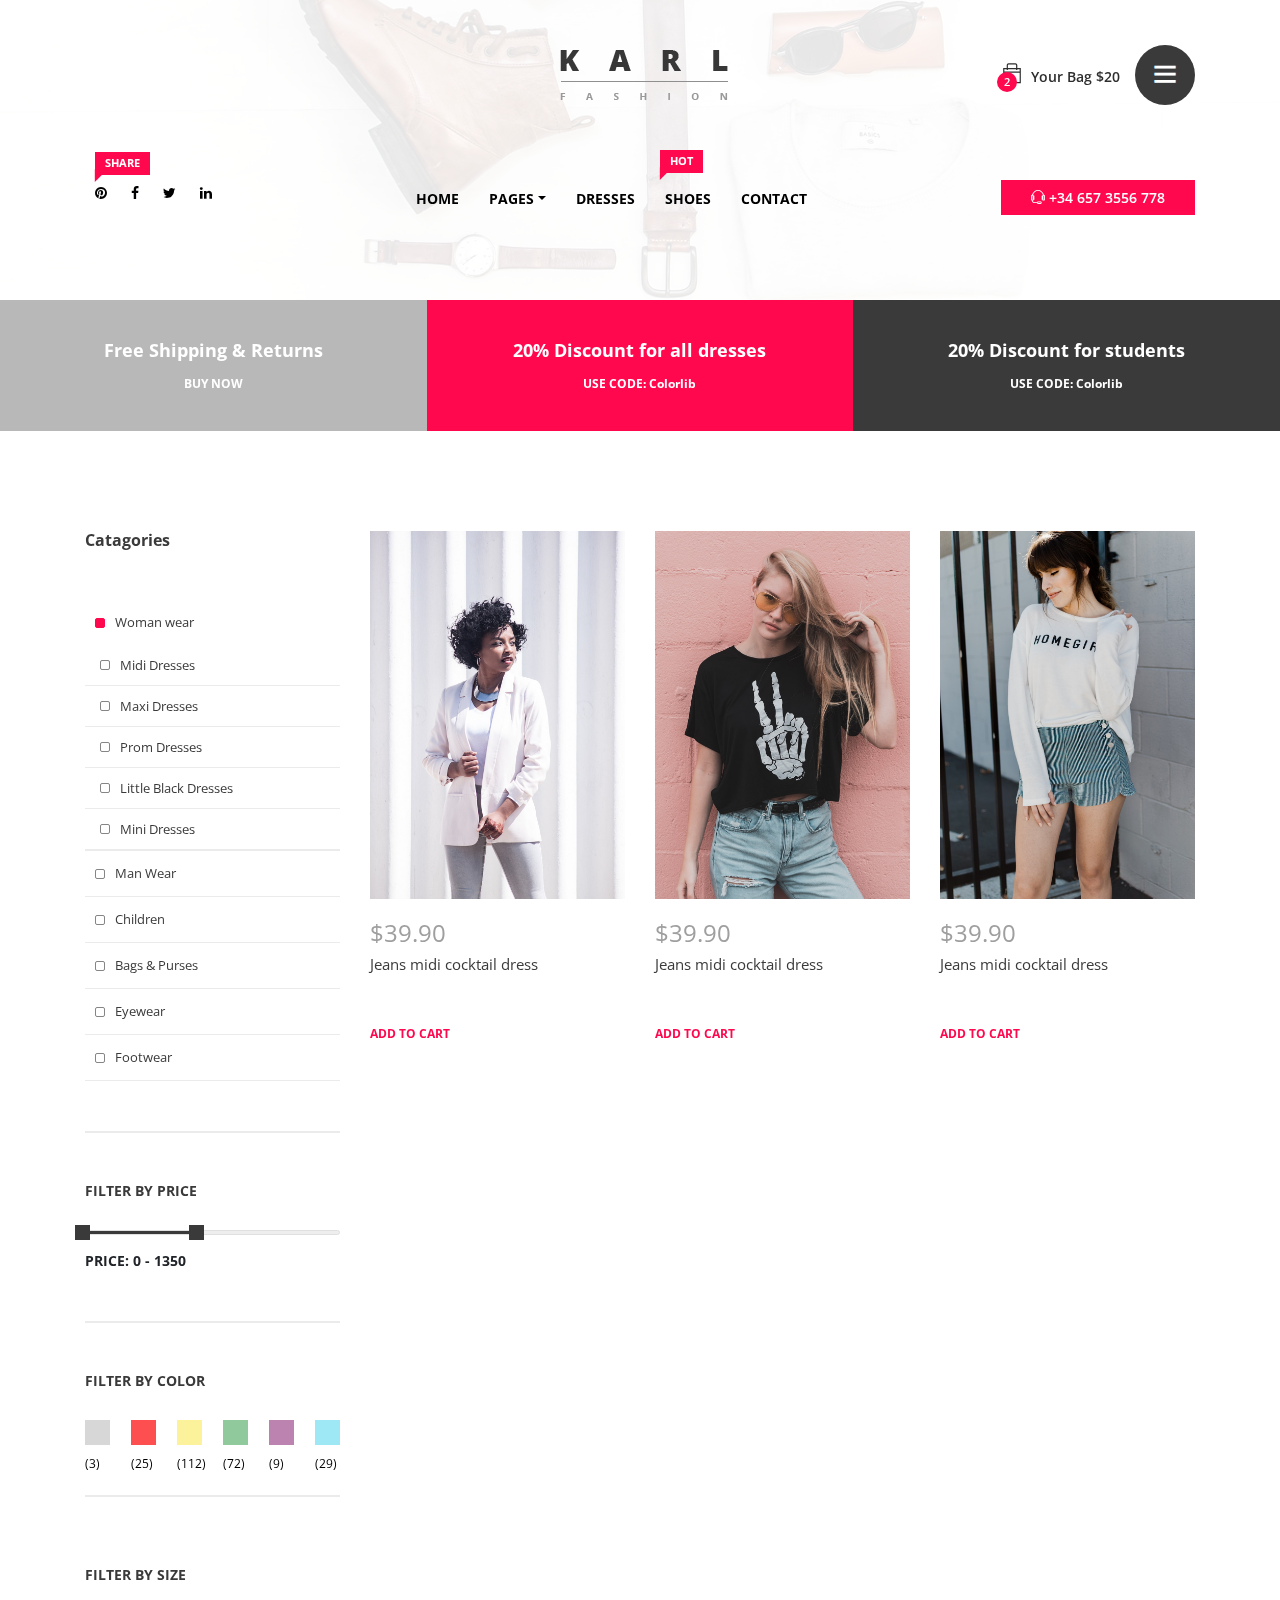
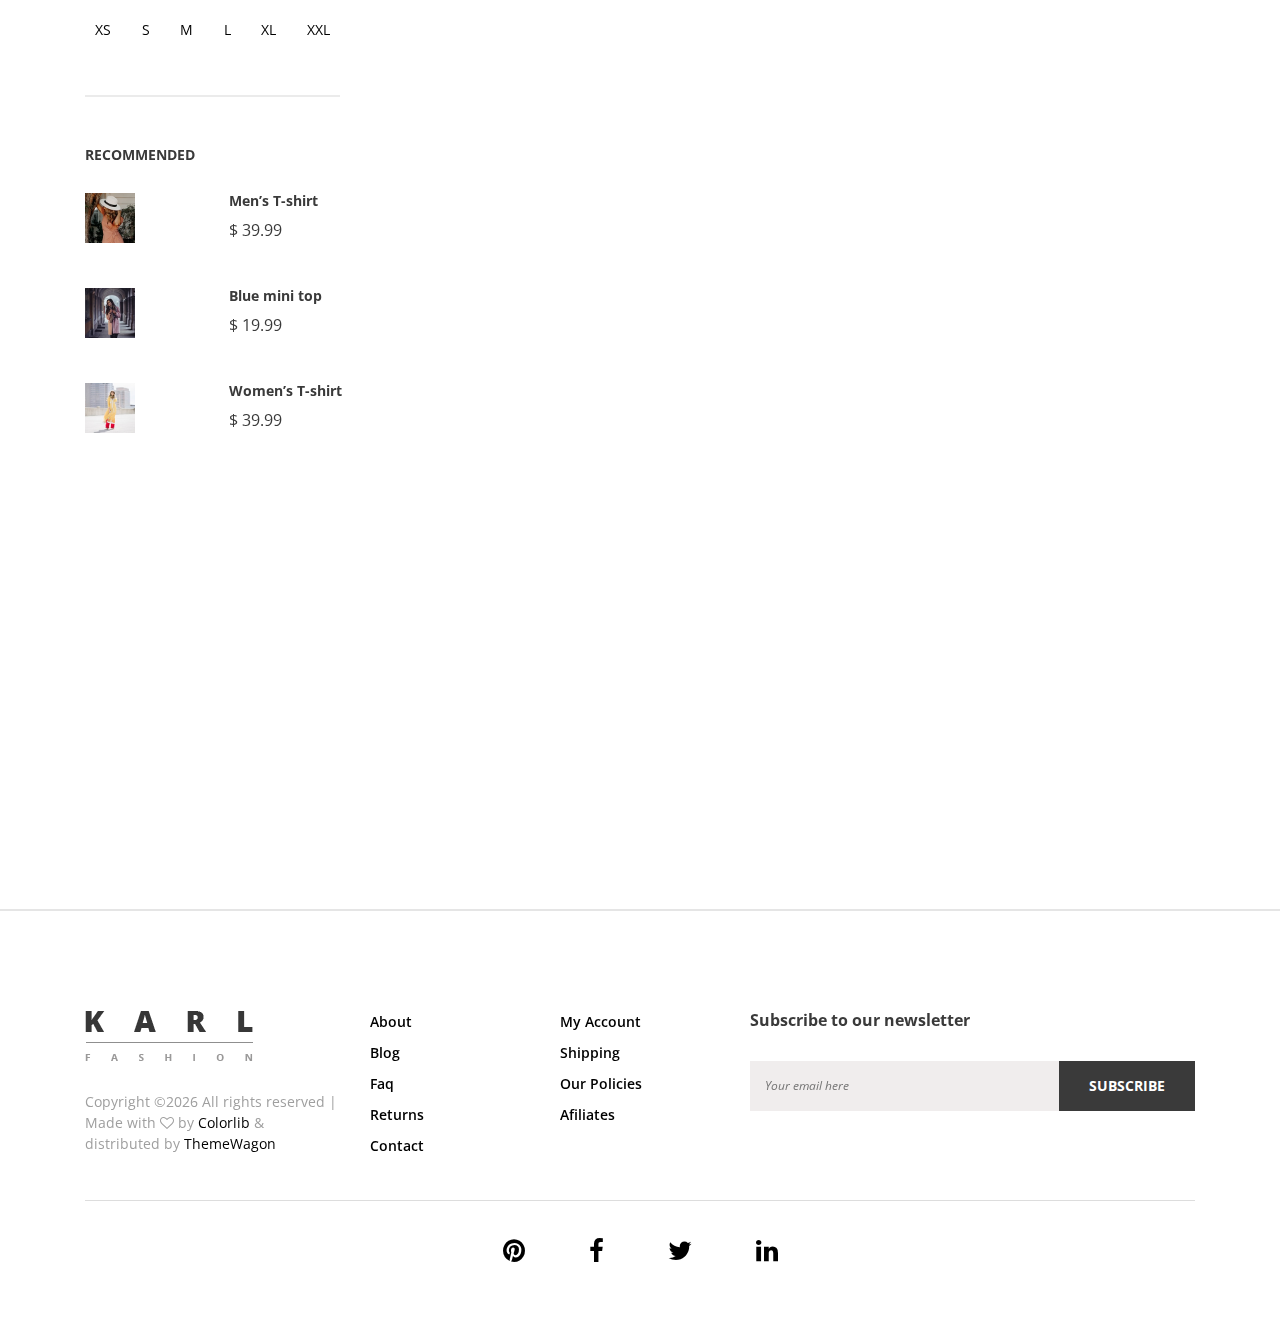
==== commit aea5202c: "쿠폰조회" ====
--- a/shop.html
+++ b/shop.html
@@ -1,767 +1,699 @@
 <!DOCTYPE html>
 <html lang="en">
-  <head>
-    <meta charset="UTF-8" />
-    <meta name="description" content="" />
-    <meta http-equiv="X-UA-Compatible" content="IE=edge" />
-    <meta name="viewport" content="width=device-width, initial-scale=1, shrink-to-fit=no" />
+
+<head>
+    <meta charset="UTF-8">
+    <meta name="description" content="">
+    <meta http-equiv="X-UA-Compatible" content="IE=edge">
+    <meta name="viewport" content="width=device-width, initial-scale=1, shrink-to-fit=no">
     <!-- The above 4 meta tags *must* come first in the head; any other head content must come *after* these tags -->
 
     <!-- Title  -->
     <title>Karl - Fashion Ecommerce Template | Shop</title>
 
     <!-- Favicon  -->
-    <link rel="icon" href="img/core-img/favicon.ico" />
+    <link rel="icon" href="img/core-img/favicon.ico">
 
     <!-- Core Style CSS -->
-    <link rel="stylesheet" href="css/core-style.css" />
-    <link rel="stylesheet" href="style.css" />
+    <link rel="stylesheet" href="css/core-style.css">
+    <link rel="stylesheet" href="style.css">
 
     <!-- Responsive CSS -->
-    <link href="css/responsive.css" rel="stylesheet" />
-  </head>
-
-  <body>
+    <link href="css/responsive.css" rel="stylesheet">
+
+</head>
+
+<body>
     <div class="catagories-side-menu">
-      <!-- Close Icon -->
-      <div id="sideMenuClose">
-        <i class="ti-close"></i>
-      </div>
-      <!--  Side Nav  -->
-      <div class="nav-side-menu">
-        <div class="menu-list">
-          <h6>Categories</h6>
-          <ul id="menu-content" class="menu-content collapse out">
-            <!-- Single Item -->
-            <li data-toggle="collapse" data-target="#women" class="collapsed active">
-              <a href="#">Woman wear <span class="arrow"></span></a>
-              <ul class="sub-menu collapse" id="women">
-                <li><a href="#">Midi Dresses</a></li>
-                <li><a href="#">Maxi Dresses</a></li>
-                <li><a href="#">Prom Dresses</a></li>
-                <li><a href="#">Little Black Dresses</a></li>
-                <li><a href="#">Mini Dresses</a></li>
-              </ul>
-            </li>
-            <!-- Single Item -->
-            <li data-toggle="collapse" data-target="#man" class="collapsed">
-              <a href="#">Man Wear <span class="arrow"></span></a>
-              <ul class="sub-menu collapse" id="man">
-                <li><a href="#">Man Dresses</a></li>
-                <li><a href="#">Man Black Dresses</a></li>
-                <li><a href="#">Man Mini Dresses</a></li>
-              </ul>
-            </li>
-            <!-- Single Item -->
-            <li data-toggle="collapse" data-target="#kids" class="collapsed">
-              <a href="#">Children <span class="arrow"></span></a>
-              <ul class="sub-menu collapse" id="kids">
-                <li><a href="#">Children Dresses</a></li>
-                <li><a href="#">Mini Dresses</a></li>
-              </ul>
-            </li>
-            <!-- Single Item -->
-            <li data-toggle="collapse" data-target="#bags" class="collapsed">
-              <a href="#">Bags &amp; Purses <span class="arrow"></span></a>
-              <ul class="sub-menu collapse" id="bags">
-                <li><a href="#">Bags</a></li>
-                <li><a href="#">Purses</a></li>
-              </ul>
-            </li>
-            <!-- Single Item -->
-            <li data-toggle="collapse" data-target="#eyewear" class="collapsed">
-              <a href="#">Eyewear <span class="arrow"></span></a>
-              <ul class="sub-menu collapse" id="eyewear">
-                <li><a href="#">Eyewear Style 1</a></li>
-                <li><a href="#">Eyewear Style 2</a></li>
-                <li><a href="#">Eyewear Style 3</a></li>
-              </ul>
-            </li>
-            <!-- Single Item -->
-            <li data-toggle="collapse" data-target="#footwear" class="collapsed">
-              <a href="#">Footwear <span class="arrow"></span></a>
-              <ul class="sub-menu collapse" id="footwear">
-                <li><a href="#">Footwear 1</a></li>
-                <li><a href="#">Footwear 2</a></li>
-                <li><a href="#">Footwear 3</a></li>
-              </ul>
-            </li>
-          </ul>
+        <!-- Close Icon -->
+        <div id="sideMenuClose">
+            <i class="ti-close"></i>
         </div>
-      </div>
-    </div>
-
-    <div id="wrapper">
-      <!-- ****** Header Area Start ****** -->
-      <header class="header_area bg-img background-overlay-white" style="background-image: url(img/bg-img/bg-1.jpg)">
-        <!-- Top Header Area Start -->
-        <div class="top_header_area">
-          <div class="container h-100">
-            <div class="row h-100 align-items-center justify-content-end">
-              <div class="col-12 col-lg-7">
-                <div class="top_single_area d-flex align-items-center">
-                  <!-- Logo Area -->
-                  <div class="top_logo">
-                    <a href="#"><img src="img/core-img/logo.png" alt="" /></a>
-                  </div>
-                  <!-- Cart & Menu Area -->
-                  <div class="header-cart-menu d-flex align-items-center ml-auto">
-                    <!-- Cart Area -->
-                    <div class="cart">
-                      <a href="#" id="header-cart-btn" target="_blank"
-                        ><span class="cart_quantity">2</span> <i class="ti-bag"></i> Your Bag $20</a
-                      >
-                      <!-- Cart List Area Start -->
-                      <ul class="cart-list">
-                        <li>
-                          <a href="#" class="image"
-                            ><img src="img/product-img/product-10.jpg" class="cart-thumb" alt=""
-                          /></a>
-                          <div class="cart-item-desc">
-                            <h6><a href="#">Women's Fashion</a></h6>
-                            <p>1x - <span class="price">$10</span></p>
-                          </div>
-                          <span class="dropdown-product-remove"><i class="icon-cross"></i></span>
-                        </li>
-                        <li>
-                          <a href="#" class="image"
-                            ><img src="img/product-img/product-11.jpg" class="cart-thumb" alt=""
-                          /></a>
-                          <div class="cart-item-desc">
-                            <h6><a href="#">Women's Fashion</a></h6>
-                            <p>1x - <span class="price">$10</span></p>
-                          </div>
-                          <span class="dropdown-product-remove"><i class="icon-cross"></i></span>
-                        </li>
-                        <li class="total">
-                          <span class="pull-right">Total: $20.00</span>
-                          <a href="cart.html" class="btn btn-sm btn-cart">Cart</a>
-                          <a href="checkout-1.html" class="btn btn-sm btn-checkout">Checkout</a>
-                        </li>
-                      </ul>
-                    </div>
-                    <div class="header-right-side-menu ml-15">
-                      <a href="#" id="sideMenuBtn"><i class="ti-menu" aria-hidden="true"></i></a>
-                    </div>
-                  </div>
-                </div>
-              </div>
-            </div>
-          </div>
-        </div>
-
-        <!-- Top Header Area End -->
-        <div class="main_header_area">
-          <div class="container h-100">
-            <div class="row h-100">
-              <div class="col-12 d-md-flex justify-content-between">
-                <!-- Header Social Area -->
-                <div class="header-social-area">
-                  <a href="#"
-                    ><span class="karl-level">Share</span> <i class="fa fa-pinterest" aria-hidden="true"></i
-                  ></a>
-                  <a href="#"><i class="fa fa-facebook" aria-hidden="true"></i></a>
-                  <a href="#"><i class="fa fa-twitter" aria-hidden="true"></i></a>
-                  <a href="#"><i class="fa fa-linkedin" aria-hidden="true"></i></a>
-                </div>
-                <!-- Menu Area -->
-                <div class="main-menu-area">
-                  <nav class="navbar navbar-expand-lg align-items-start">
-                    <button
-                      class="navbar-toggler"
-                      type="button"
-                      data-toggle="collapse"
-                      data-target="#karl-navbar"
-                      aria-controls="karl-navbar"
-                      aria-expanded="false"
-                      aria-label="Toggle navigation"
-                    >
-                      <span class="navbar-toggler-icon"><i class="ti-menu"></i></span>
-                    </button>
-
-                    <div class="collapse navbar-collapse align-items-start collapse" id="karl-navbar">
-                      <ul class="navbar-nav animated" id="nav">
-                        <li class="nav-item active"><a class="nav-link" href="index.html">Home</a></li>
-                        <li class="nav-item dropdown">
-                          <a
-                            class="nav-link dropdown-toggle"
-                            href="#"
-                            id="karlDropdown"
-                            role="button"
-                            data-toggle="dropdown"
-                            aria-haspopup="true"
-                            aria-expanded="false"
-                            >Pages</a
-                          >
-                          <div class="dropdown-menu" aria-labelledby="karlDropdown">
-                            <a class="dropdown-item" href="index.html">Home</a>
-                            <a class="dropdown-item" href="shop.html">Shop</a>
-                            <a class="dropdown-item" href="product-details.html">Product Details</a>
-                            <a class="dropdown-item" href="cart.html">Cart</a>
-                            <a class="dropdown-item" href="checkout.html">Checkout</a>
-                          </div>
-                        </li>
-                        <li class="nav-item"><a class="nav-link" href="#">Dresses</a></li>
-                        <li class="nav-item">
-                          <a class="nav-link" href="#"><span class="karl-level">hot</span> Shoes</a>
-                        </li>
-                        <li class="nav-item"><a class="nav-link" href="#">Contact</a></li>
-                      </ul>
-                    </div>
-                  </nav>
-                </div>
-                <!-- Help Line -->
-                <div class="help-line">
-                  <a href="tel:+346573556778"><i class="ti-headphone-alt"></i> +34 657 3556 778</a>
-                </div>
-              </div>
-            </div>
-          </div>
-        </div>
-      </header>
-      <!-- ****** Header Area End ****** -->
-
-      <section class="top-discount-area d-md-flex align-items-center">
-        <!-- Single Discount Area -->
-        <div class="single-discount-area">
-          <h5>Free Shipping &amp; Returns</h5>
-          <h6><a href="#">BUY NOW</a></h6>
-        </div>
-        <!-- Single Discount Area -->
-        <div class="single-discount-area">
-          <h5>20% Discount for all dresses</h5>
-          <h6>USE CODE: Colorlib</h6>
-        </div>
-        <!-- Single Discount Area -->
-        <div class="single-discount-area">
-          <h5>20% Discount for students</h5>
-          <h6>USE CODE: Colorlib</h6>
-        </div>
-      </section>
-
-      <!-- ****** Quick View Modal Area Start ****** -->
-      <div class="modal fade" id="quickview" tabindex="-1" role="dialog" aria-labelledby="quickview" aria-hidden="true">
-        <div class="modal-dialog modal-lg modal-dialog-centered" role="document">
-          <div class="modal-content">
-            <button type="button" class="close btn" data-dismiss="modal" aria-label="Close">
-              <span aria-hidden="true">&times;</span>
-            </button>
-
-            <div class="modal-body">
-              <div class="quickview_body">
-                <div class="container">
-                  <div class="row">
-                    <div class="col-12 col-lg-5">
-                      <div class="quickview_pro_img">
-                        <img src="img/product-img/product-1.jpg" alt="" />
-                      </div>
-                    </div>
-                    <div class="col-12 col-lg-7">
-                      <div class="quickview_pro_des">
-                        <h4 class="title">Boutique Silk Dress</h4>
-                        <div class="top_seller_product_rating mb-15">
-                          <i class="fa fa-star" aria-hidden="true"></i>
-                          <i class="fa fa-star" aria-hidden="true"></i>
-                          <i class="fa fa-star" aria-hidden="true"></i>
-                          <i class="fa fa-star" aria-hidden="true"></i>
-                          <i class="fa fa-star" aria-hidden="true"></i>
-                        </div>
-                        <h5 class="price">$120.99 <span>$130</span></h5>
-                        <p>
-                          Lorem ipsum dolor sit amet, consectetur adipisicing elit. Mollitia expedita quibusdam
-                          aspernatur, sapiente consectetur accusantium perspiciatis praesentium eligendi, in fugiat?
-                        </p>
-                        <a href="#">View Full Product Details</a>
-                      </div>
-                      <!-- Add to Cart Form -->
-                      <form class="cart" method="post">
-                        <div class="quantity">
-                          <span
-                            class="qty-minus"
-                            onclick="var effect = document.getElementById('qty'); var qty = effect.value; if( !isNaN( qty ) &amp;&amp; qty &gt; 1 ) effect.value--;return false;"
-                            ><i class="fa fa-minus" aria-hidden="true"></i
-                          ></span>
-
-                          <input
-                            type="number"
-                            class="qty-text"
-                            id="qty"
-                            step="1"
-                            min="1"
-                            max="12"
-                            name="quantity"
-                            value="1"
-                          />
-
-                          <span
-                            class="qty-plus"
-                            onclick="var effect = document.getElementById('qty'); var qty = effect.value; if( !isNaN( qty )) effect.value++;return false;"
-                            ><i class="fa fa-plus" aria-hidden="true"></i
-                          ></span>
-                        </div>
-                        <button type="submit" name="addtocart" value="5" class="cart-submit">Add to cart</button>
-                        <!-- Wishlist -->
-                        <div class="modal_pro_wishlist">
-                          <a href="wishlist.html" target="_blank"><i class="ti-heart"></i></a>
-                        </div>
-                        <!-- Compare -->
-                        <div class="modal_pro_compare">
-                          <a href="compare.html" target="_blank"><i class="ti-stats-up"></i></a>
-                        </div>
-                      </form>
-
-                      <div class="share_wf mt-30">
-                        <p>Share With Friend</p>
-                        <div class="_icon">
-                          <a href="#"><i class="fa fa-facebook" aria-hidden="true"></i></a>
-                          <a href="#"><i class="fa fa-twitter" aria-hidden="true"></i></a>
-                          <a href="#"><i class="fa fa-pinterest" aria-hidden="true"></i></a>
-                          <a href="#"><i class="fa fa-google-plus" aria-hidden="true"></i></a>
-                        </div>
-                      </div>
-                    </div>
-                  </div>
-                </div>
-              </div>
-            </div>
-          </div>
-        </div>
-      </div>
-      <!-- ****** Quick View Modal Area End ****** -->
-
-      <section class="shop_grid_area section_padding_100">
-        <div class="container">
-          <div class="row">
-            <div class="col-12 col-md-4 col-lg-3">
-              <div class="shop_sidebar_area">
-                <div class="widget catagory mb-50">
-                  <!--  Side Nav  -->
-                  <div class="nav-side-menu">
-                    <h6 class="mb-0">Catagories</h6>
-                    <div class="menu-list">
-                      <ul id="menu-content2" class="menu-content collapse out">
-                        <!-- Single Item -->
-                        <li data-toggle="collapse" data-target="#women2">
-                          <a href="#">Woman wear</a>
-                          <ul class="sub-menu collapse show" id="women2">
+        <!--  Side Nav  -->
+        <div class="nav-side-menu">
+            <div class="menu-list">
+                <h6>Categories</h6>
+                <ul id="menu-content" class="menu-content collapse out">
+                    <!-- Single Item -->
+                    <li data-toggle="collapse" data-target="#women" class="collapsed active">
+                        <a href="#">Woman wear <span class="arrow"></span></a>
+                        <ul class="sub-menu collapse" id="women">
                             <li><a href="#">Midi Dresses</a></li>
                             <li><a href="#">Maxi Dresses</a></li>
                             <li><a href="#">Prom Dresses</a></li>
                             <li><a href="#">Little Black Dresses</a></li>
                             <li><a href="#">Mini Dresses</a></li>
-                          </ul>
-                        </li>
-                        <!-- Single Item -->
-                        <li data-toggle="collapse" data-target="#man2" class="collapsed">
-                          <a href="#">Man Wear</a>
-                          <ul class="sub-menu collapse" id="man2">
+                        </ul>
+                    </li>
+                    <!-- Single Item -->
+                    <li data-toggle="collapse" data-target="#man" class="collapsed">
+                        <a href="#">Man Wear <span class="arrow"></span></a>
+                        <ul class="sub-menu collapse" id="man">
                             <li><a href="#">Man Dresses</a></li>
                             <li><a href="#">Man Black Dresses</a></li>
                             <li><a href="#">Man Mini Dresses</a></li>
-                          </ul>
-                        </li>
-                        <!-- Single Item -->
-                        <li data-toggle="collapse" data-target="#kids2" class="collapsed">
-                          <a href="#">Children</a>
-                          <ul class="sub-menu collapse" id="kids2">
+                        </ul>
+                    </li>
+                    <!-- Single Item -->
+                    <li data-toggle="collapse" data-target="#kids" class="collapsed">
+                        <a href="#">Children <span class="arrow"></span></a>
+                        <ul class="sub-menu collapse" id="kids">
                             <li><a href="#">Children Dresses</a></li>
                             <li><a href="#">Mini Dresses</a></li>
-                          </ul>
-                        </li>
-                        <!-- Single Item -->
-                        <li data-toggle="collapse" data-target="#bags2" class="collapsed">
-                          <a href="#">Bags &amp; Purses</a>
-                          <ul class="sub-menu collapse" id="bags2">
+                        </ul>
+                    </li>
+                    <!-- Single Item -->
+                    <li data-toggle="collapse" data-target="#bags" class="collapsed">
+                        <a href="#">Bags &amp; Purses <span class="arrow"></span></a>
+                        <ul class="sub-menu collapse" id="bags">
                             <li><a href="#">Bags</a></li>
                             <li><a href="#">Purses</a></li>
-                          </ul>
-                        </li>
-                        <!-- Single Item -->
-                        <li data-toggle="collapse" data-target="#eyewear2" class="collapsed">
-                          <a href="#">Eyewear</a>
-                          <ul class="sub-menu collapse" id="eyewear2">
+                        </ul>
+                    </li>
+                    <!-- Single Item -->
+                    <li data-toggle="collapse" data-target="#eyewear" class="collapsed">
+                        <a href="#">Eyewear <span class="arrow"></span></a>
+                        <ul class="sub-menu collapse" id="eyewear">
                             <li><a href="#">Eyewear Style 1</a></li>
                             <li><a href="#">Eyewear Style 2</a></li>
                             <li><a href="#">Eyewear Style 3</a></li>
-                          </ul>
-                        </li>
-                        <!-- Single Item -->
-                        <li data-toggle="collapse" data-target="#footwear2" class="collapsed">
-                          <a href="#">Footwear</a>
-                          <ul class="sub-menu collapse" id="footwear2">
+                        </ul>
+                    </li>
+                    <!-- Single Item -->
+                    <li data-toggle="collapse" data-target="#footwear" class="collapsed">
+                        <a href="#">Footwear <span class="arrow"></span></a>
+                        <ul class="sub-menu collapse" id="footwear">
                             <li><a href="#">Footwear 1</a></li>
                             <li><a href="#">Footwear 2</a></li>
                             <li><a href="#">Footwear 3</a></li>
-                          </ul>
-                        </li>
-                      </ul>
-                    </div>
-                  </div>
+                        </ul>
+                    </li>
+                </ul>
+            </div>
+        </div>
+    </div>
+
+    <div id="wrapper">
+
+        <!-- ****** Header Area Start ****** -->
+        <header class="header_area bg-img background-overlay-white" style="background-image: url(img/bg-img/bg-1.jpg);">
+            <!-- Top Header Area Start -->
+            <div class="top_header_area">
+                <div class="container h-100">
+                    <div class="row h-100 align-items-center justify-content-end">
+
+                        <div class="col-12 col-lg-7">
+                            <div class="top_single_area d-flex align-items-center">
+                                <!-- Logo Area -->
+                                <div class="top_logo">
+                                    <a href="#"><img src="img/core-img/logo.png" alt=""></a>
+                                </div>
+                                <!-- Cart & Menu Area -->
+                                <div class="header-cart-menu d-flex align-items-center ml-auto">
+                                    <!-- Cart Area -->
+                                    <div class="cart">
+                                        <a href="#" id="header-cart-btn" target="_blank"><span class="cart_quantity">2</span> <i class="ti-bag"></i> Your Bag $20</a>
+                                        <!-- Cart List Area Start -->
+                                        <ul class="cart-list">
+                                            <li>
+                                                <a href="#" class="image"><img src="img/product-img/product-10.jpg" class="cart-thumb" alt=""></a>
+                                                <div class="cart-item-desc">
+                                                    <h6><a href="#">Women's Fashion</a></h6>
+                                                    <p>1x - <span class="price">$10</span></p>
+                                                </div>
+                                                <span class="dropdown-product-remove"><i class="icon-cross"></i></span>
+                                            </li>
+                                            <li>
+                                                <a href="#" class="image"><img src="img/product-img/product-11.jpg" class="cart-thumb" alt=""></a>
+                                                <div class="cart-item-desc">
+                                                    <h6><a href="#">Women's Fashion</a></h6>
+                                                    <p>1x - <span class="price">$10</span></p>
+                                                </div>
+                                                <span class="dropdown-product-remove"><i class="icon-cross"></i></span>
+                                            </li>
+                                            <li class="total">
+                                                <span class="pull-right">Total: $20.00</span>
+                                                <a href="cart.html" class="btn btn-sm btn-cart">Cart</a>
+                                                <a href="checkout-1.html" class="btn btn-sm btn-checkout">Checkout</a>
+                                            </li>
+                                        </ul>
+                                    </div>
+                                    <div class="header-right-side-menu ml-15">
+                                        <a href="#" id="sideMenuBtn"><i class="ti-menu" aria-hidden="true"></i></a>
+                                    </div>
+                                </div>
+                            </div>
+                        </div>
+
+                    </div>
                 </div>
-
-                <div class="widget price mb-50">
-                  <h6 class="widget-title mb-30">Filter by Price</h6>
-                  <div class="widget-desc">
-                    <div class="slider-range">
-                      <div
-                        data-min="0"
-                        data-max="3000"
-                        data-unit="$"
-                        class="slider-range-price ui-slider ui-slider-horizontal ui-widget ui-widget-content ui-corner-all"
-                        data-value-min="0"
-                        data-value-max="1350"
-                        data-label-result="Price:"
-                      >
-                        <div class="ui-slider-range ui-widget-header ui-corner-all"></div>
-                        <span class="ui-slider-handle ui-state-default ui-corner-all" tabindex="0"></span>
-                        <span class="ui-slider-handle ui-state-default ui-corner-all" tabindex="0"></span>
-                      </div>
-                      <div class="range-price">Price: 0 - 1350</div>
-                    </div>
-                  </div>
+            </div>
+
+            <!-- Top Header Area End -->
+            <div class="main_header_area">
+                <div class="container h-100">
+                    <div class="row h-100">
+                        <div class="col-12 d-md-flex justify-content-between">
+                            <!-- Header Social Area -->
+                            <div class="header-social-area">
+                                <a href="#"><span class="karl-level">Share</span> <i class="fa fa-pinterest" aria-hidden="true"></i></a>
+                                <a href="#"><i class="fa fa-facebook" aria-hidden="true"></i></a>
+                                <a href="#"><i class="fa fa-twitter" aria-hidden="true"></i></a>
+                                <a href="#"><i class="fa fa-linkedin" aria-hidden="true"></i></a>
+                            </div>
+                            <!-- Menu Area -->
+                            <div class="main-menu-area">
+                                <nav class="navbar navbar-expand-lg align-items-start">
+
+                                    <button class="navbar-toggler" type="button" data-toggle="collapse" data-target="#karl-navbar" aria-controls="karl-navbar" aria-expanded="false" aria-label="Toggle navigation"><span class="navbar-toggler-icon"><i class="ti-menu"></i></span></button>
+
+                                    <div class="collapse navbar-collapse align-items-start collapse" id="karl-navbar">
+                                        <ul class="navbar-nav animated" id="nav">
+                                            <li class="nav-item active"><a class="nav-link" href="index.html">Home</a></li>
+                                            <li class="nav-item dropdown">
+                                                <a class="nav-link dropdown-toggle" href="#" id="karlDropdown" role="button" data-toggle="dropdown" aria-haspopup="true" aria-expanded="false">Pages</a>
+                                                <div class="dropdown-menu" aria-labelledby="karlDropdown">
+                                                    <a class="dropdown-item" href="index.html">Home</a>
+                                                    <a class="dropdown-item" href="shop.html">Shop</a>
+                                                    <a class="dropdown-item" href="product-details.html">Product Details</a>
+                                                    <a class="dropdown-item" href="cart.html">Cart</a>
+                                                    <a class="dropdown-item" href="checkout.html">Checkout</a>
+                                                </div>
+                                            </li>
+                                            <li class="nav-item"><a class="nav-link" href="#">Dresses</a></li>
+                                            <li class="nav-item"><a class="nav-link" href="#"><span class="karl-level">hot</span> Shoes</a></li>
+                                            <li class="nav-item"><a class="nav-link" href="#">Contact</a></li>
+                                        </ul>
+                                    </div>
+                                </nav>
+                            </div>
+                            <!-- Help Line -->
+                            <div class="help-line">
+                                <a href="tel:+346573556778"><i class="ti-headphone-alt"></i> +34 657 3556 778</a>
+                            </div>
+                        </div>
+                    </div>
                 </div>
-
-                <div class="widget color mb-70">
-                  <h6 class="widget-title mb-30">Filter by Color</h6>
-                  <div class="widget-desc">
-                    <ul class="d-flex justify-content-between">
-                      <li class="gray">
-                        <a href="#"><span>(3)</span></a>
-                      </li>
-                      <li class="red">
-                        <a href="#"><span>(25)</span></a>
-                      </li>
-                      <li class="yellow">
-                        <a href="#"><span>(112)</span></a>
-                      </li>
-                      <li class="green">
-                        <a href="#"><span>(72)</span></a>
-                      </li>
-                      <li class="teal">
-                        <a href="#"><span>(9)</span></a>
-                      </li>
-                      <li class="cyan">
-                        <a href="#"><span>(29)</span></a>
-                      </li>
-                    </ul>
-                  </div>
+            </div>
+        </header>
+        <!-- ****** Header Area End ****** -->
+
+        <section class="top-discount-area d-md-flex align-items-center">
+            <!-- Single Discount Area -->
+            <div class="single-discount-area">
+                <h5>Free Shipping &amp; Returns</h5>
+                <h6><a href="#">BUY NOW</a></h6>
+            </div>
+            <!-- Single Discount Area -->
+            <div class="single-discount-area">
+                <h5>20% Discount for all dresses</h5>
+                <h6>USE CODE: Colorlib</h6>
+            </div>
+            <!-- Single Discount Area -->
+            <div class="single-discount-area">
+                <h5>20% Discount for students</h5>
+                <h6>USE CODE: Colorlib</h6>
+            </div>
+        </section>
+
+        <!-- ****** Quick View Modal Area Start ****** -->
+        <div class="modal fade" id="quickview" tabindex="-1" role="dialog" aria-labelledby="quickview" aria-hidden="true">
+            <div class="modal-dialog modal-lg modal-dialog-centered" role="document">
+                <div class="modal-content">
+                    <button type="button" class="close btn" data-dismiss="modal" aria-label="Close">
+                    <span aria-hidden="true">&times;</span>
+                </button>
+
+                    <div class="modal-body">
+                        <div class="quickview_body">
+                            <div class="container">
+                                <div class="row">
+                                    <div class="col-12 col-lg-5">
+                                        <div class="quickview_pro_img">
+                                            <img src="img/product-img/product-1.jpg" alt="">
+                                        </div>
+                                    </div>
+                                    <div class="col-12 col-lg-7">
+                                        <div class="quickview_pro_des">
+                                            <h4 class="title">Boutique Silk Dress</h4>
+                                            <div class="top_seller_product_rating mb-15">
+                                                <i class="fa fa-star" aria-hidden="true"></i>
+                                                <i class="fa fa-star" aria-hidden="true"></i>
+                                                <i class="fa fa-star" aria-hidden="true"></i>
+                                                <i class="fa fa-star" aria-hidden="true"></i>
+                                                <i class="fa fa-star" aria-hidden="true"></i>
+                                            </div>
+                                            <h5 class="price">$120.99 <span>$130</span></h5>
+                                            <p>Lorem ipsum dolor sit amet, consectetur adipisicing elit. Mollitia expedita quibusdam aspernatur, sapiente consectetur accusantium perspiciatis praesentium eligendi, in fugiat?</p>
+                                            <a href="#">View Full Product Details</a>
+                                        </div>
+                                        <!-- Add to Cart Form -->
+                                        <form class="cart" method="post">
+                                            <div class="quantity">
+                                                <span class="qty-minus" onclick="var effect = document.getElementById('qty'); var qty = effect.value; if( !isNaN( qty ) &amp;&amp; qty &gt; 1 ) effect.value--;return false;"><i class="fa fa-minus" aria-hidden="true"></i></span>
+
+                                                <input type="number" class="qty-text" id="qty" step="1" min="1" max="12" name="quantity" value="1">
+
+                                                <span class="qty-plus" onclick="var effect = document.getElementById('qty'); var qty = effect.value; if( !isNaN( qty )) effect.value++;return false;"><i class="fa fa-plus" aria-hidden="true"></i></span>
+                                            </div>
+                                            <button type="submit" name="addtocart" value="5" class="cart-submit">Add to cart</button>
+                                            <!-- Wishlist -->
+                                            <div class="modal_pro_wishlist">
+                                                <a href="wishlist.html" target="_blank"><i class="ti-heart"></i></a>
+                                            </div>
+                                            <!-- Compare -->
+                                            <div class="modal_pro_compare">
+                                                <a href="compare.html" target="_blank"><i class="ti-stats-up"></i></a>
+                                            </div>
+                                        </form>
+
+                                        <div class="share_wf mt-30">
+                                            <p>Share With Friend</p>
+                                            <div class="_icon">
+                                                <a href="#"><i class="fa fa-facebook" aria-hidden="true"></i></a>
+                                                <a href="#"><i class="fa fa-twitter" aria-hidden="true"></i></a>
+                                                <a href="#"><i class="fa fa-pinterest" aria-hidden="true"></i></a>
+                                                <a href="#"><i class="fa fa-google-plus" aria-hidden="true"></i></a>
+                                            </div>
+                                        </div>
+                                    </div>
+                                </div>
+                            </div>
+                        </div>
+                    </div>
                 </div>
-
-                <div class="widget size mb-50">
-                  <h6 class="widget-title mb-30">Filter by Size</h6>
-                  <div class="widget-desc">
-                    <ul class="d-flex justify-content-between">
-                      <li><a href="#">XS</a></li>
-                      <li><a href="#">S</a></li>
-                      <li><a href="#">M</a></li>
-                      <li><a href="#">L</a></li>
-                      <li><a href="#">XL</a></li>
-                      <li><a href="#">XXL</a></li>
-                    </ul>
-                  </div>
+            </div>
+        </div>
+        <!-- ****** Quick View Modal Area End ****** -->
+
+        <section class="shop_grid_area section_padding_100">
+            <div class="container">
+                <div class="row">
+                    <div class="col-12 col-md-4 col-lg-3">
+                        <div class="shop_sidebar_area">
+                           
+                            <div class="widget catagory mb-50">
+                                <!--  Side Nav  -->
+                                <div class="nav-side-menu">
+                                    <h6 class="mb-0">Catagories</h6>
+                                    <div class="menu-list">
+                                        <ul id="menu-content2" class="menu-content collapse out">
+                                            <!-- Single Item -->
+                                            <li data-toggle="collapse" data-target="#women2">
+                                                <a href="#">Woman wear</a>
+                                                <ul class="sub-menu collapse show" id="women2">
+                                                    <li><a href="#">Midi Dresses</a></li>
+                                                    <li><a href="#">Maxi Dresses</a></li>
+                                                    <li><a href="#">Prom Dresses</a></li>
+                                                    <li><a href="#">Little Black Dresses</a></li>
+                                                    <li><a href="#">Mini Dresses</a></li>
+                                                </ul>
+                                            </li>
+                                            <!-- Single Item -->
+                                            <li data-toggle="collapse" data-target="#man2" class="collapsed">
+                                                <a href="#">Man Wear</a>
+                                                <ul class="sub-menu collapse" id="man2">
+                                                    <li><a href="#">Man Dresses</a></li>
+                                                    <li><a href="#">Man Black Dresses</a></li>
+                                                    <li><a href="#">Man Mini Dresses</a></li>
+                                                </ul>
+                                            </li>
+                                            <!-- Single Item -->
+                                            <li data-toggle="collapse" data-target="#kids2" class="collapsed">
+                                                <a href="#">Children</a>
+                                                <ul class="sub-menu collapse" id="kids2">
+                                                    <li><a href="#">Children Dresses</a></li>
+                                                    <li><a href="#">Mini Dresses</a></li>
+                                                </ul>
+                                            </li>
+                                            <!-- Single Item -->
+                                            <li data-toggle="collapse" data-target="#bags2" class="collapsed">
+                                                <a href="#">Bags &amp; Purses</a>
+                                                <ul class="sub-menu collapse" id="bags2">
+                                                    <li><a href="#">Bags</a></li>
+                                                    <li><a href="#">Purses</a></li>
+                                                </ul>
+                                            </li>
+                                            <!-- Single Item -->
+                                            <li data-toggle="collapse" data-target="#eyewear2" class="collapsed">
+                                                <a href="#">Eyewear</a>
+                                                <ul class="sub-menu collapse" id="eyewear2">
+                                                    <li><a href="#">Eyewear Style 1</a></li>
+                                                    <li><a href="#">Eyewear Style 2</a></li>
+                                                    <li><a href="#">Eyewear Style 3</a></li>
+                                                </ul>
+                                            </li>
+                                            <!-- Single Item -->
+                                            <li data-toggle="collapse" data-target="#footwear2" class="collapsed">
+                                                <a href="#">Footwear</a>
+                                                <ul class="sub-menu collapse" id="footwear2">
+                                                    <li><a href="#">Footwear 1</a></li>
+                                                    <li><a href="#">Footwear 2</a></li>
+                                                    <li><a href="#">Footwear 3</a></li>
+                                                </ul>
+                                            </li>
+                                        </ul>
+                                    </div>
+                                </div>
+                            </div>
+
+                            <div class="widget price mb-50">
+                                <h6 class="widget-title mb-30">Filter by Price</h6>
+                                <div class="widget-desc">
+                                    <div class="slider-range">
+                                        <div data-min="0" data-max="3000" data-unit="$" class="slider-range-price ui-slider ui-slider-horizontal ui-widget ui-widget-content ui-corner-all" data-value-min="0" data-value-max="1350" data-label-result="Price:">
+                                            <div class="ui-slider-range ui-widget-header ui-corner-all"></div>
+                                            <span class="ui-slider-handle ui-state-default ui-corner-all" tabindex="0"></span>
+                                            <span class="ui-slider-handle ui-state-default ui-corner-all" tabindex="0"></span>
+                                        </div>
+                                        <div class="range-price">Price: 0 - 1350</div>
+                                    </div>
+                                </div>
+                            </div>
+
+                            <div class="widget color mb-70">
+                                <h6 class="widget-title mb-30">Filter by Color</h6>
+                                <div class="widget-desc">
+                                    <ul class="d-flex justify-content-between">
+                                        <li class="gray"><a href="#"><span>(3)</span></a></li>
+                                        <li class="red"><a href="#"><span>(25)</span></a></li>
+                                        <li class="yellow"><a href="#"><span>(112)</span></a></li>
+                                        <li class="green"><a href="#"><span>(72)</span></a></li>
+                                        <li class="teal"><a href="#"><span>(9)</span></a></li>
+                                        <li class="cyan"><a href="#"><span>(29)</span></a></li>
+                                    </ul>
+                                </div>
+                            </div>
+
+                            <div class="widget size mb-50">
+                                <h6 class="widget-title mb-30">Filter by Size</h6>
+                                <div class="widget-desc">
+                                    <ul class="d-flex justify-content-between">
+                                        <li><a href="#">XS</a></li>
+                                        <li><a href="#">S</a></li>
+                                        <li><a href="#">M</a></li>
+                                        <li><a href="#">L</a></li>
+                                        <li><a href="#">XL</a></li>
+                                        <li><a href="#">XXL</a></li>
+                                    </ul>
+                                </div>
+                            </div>
+
+                            <div class="widget recommended">
+                                <h6 class="widget-title mb-30">Recommended</h6>
+
+                                <div class="widget-desc">
+                                    <!-- Single Recommended Product -->
+                                    <div class="single-recommended-product d-flex mb-30">
+                                        <div class="single-recommended-thumb mr-3">
+                                            <img src="img/product-img/product-10.jpg" alt="">
+                                        </div>
+                                        <div class="single-recommended-desc">
+                                            <h6>Men’s T-shirt</h6>
+                                            <p>$ 39.99</p>
+                                        </div>
+                                    </div>
+                                    <!-- Single Recommended Product -->
+                                    <div class="single-recommended-product d-flex mb-30">
+                                        <div class="single-recommended-thumb mr-3">
+                                            <img src="img/product-img/product-11.jpg" alt="">
+                                        </div>
+                                        <div class="single-recommended-desc">
+                                            <h6>Blue mini top</h6>
+                                            <p>$ 19.99</p>
+                                        </div>
+                                    </div>
+                                    <!-- Single Recommended Product -->
+                                    <div class="single-recommended-product d-flex">
+                                        <div class="single-recommended-thumb mr-3">
+                                            <img src="img/product-img/product-12.jpg" alt="">
+                                        </div>
+                                        <div class="single-recommended-desc">
+                                            <h6>Women’s T-shirt</h6>
+                                            <p>$ 39.99</p>
+                                        </div>
+                                    </div>
+                                </div>
+                            </div>
+                        </div>
+                    </div>
+
+                    <div class="col-12 col-md-8 col-lg-9">
+                        <div class="shop_grid_product_area">
+                            <div class="row">
+
+                                <!-- Single gallery Item -->
+                                <div class="col-12 col-sm-6 col-lg-4 single_gallery_item wow fadeInUpBig" data-wow-delay="0.2s">
+                                    <!-- Product Image -->
+                                    <div class="product-img">
+                                        <img src="img/product-img/product-1.jpg" alt="">
+                                        <div class="product-quicview">
+                                            <a href="#" data-toggle="modal" data-target="#quickview"><i class="ti-plus"></i></a>
+                                        </div>
+                                    </div>
+                                    <!-- Product Description -->
+                                    <div class="product-description">
+                                        <h4 class="product-price">$39.90</h4>
+                                        <p>Jeans midi cocktail dress</p>
+                                        <!-- Add to Cart -->
+                                        <a href="#" class="add-to-cart-btn">ADD TO CART</a>
+                                    </div>
+                                </div>
+
+                                <!-- Single gallery Item -->
+                                <div class="col-12 col-sm-6 col-lg-4 single_gallery_item wow fadeInUpBig" data-wow-delay="0.3s">
+                                    <!-- Product Image -->
+                                    <div class="product-img">
+                                        <img src="img/product-img/product-2.jpg" alt="">
+                                        <div class="product-quicview">
+                                            <a href="#" data-toggle="modal" data-target="#quickview"><i class="ti-plus"></i></a>
+                                        </div>
+                                    </div>
+                                    <!-- Product Description -->
+                                    <div class="product-description">
+                                        <h4 class="product-price">$39.90</h4>
+                                        <p>Jeans midi cocktail dress</p>
+                                        <!-- Add to Cart -->
+                                        <a href="#" class="add-to-cart-btn">ADD TO CART</a>
+                                    </div>
+                                </div>
+
+                                <!-- Single gallery Item -->
+                                <div class="col-12 col-sm-6 col-lg-4 single_gallery_item wow fadeInUpBig" data-wow-delay="0.4s">
+                                    <!-- Product Image -->
+                                    <div class="product-img">
+                                        <img src="img/product-img/product-3.jpg" alt="">
+                                        <div class="product-quicview">
+                                            <a href="#" data-toggle="modal" data-target="#quickview"><i class="ti-plus"></i></a>
+                                        </div>
+                                    </div>
+                                    <!-- Product Description -->
+                                    <div class="product-description">
+                                        <h4 class="product-price">$39.90</h4>
+                                        <p>Jeans midi cocktail dress</p>
+                                        <!-- Add to Cart -->
+                                        <a href="#" class="add-to-cart-btn">ADD TO CART</a>
+                                    </div>
+                                </div>
+
+                                <!-- Single gallery Item -->
+                                <div class="col-12 col-sm-6 col-lg-4 single_gallery_item wow fadeInUpBig" data-wow-delay="0.5s">
+                                    <!-- Product Image -->
+                                    <div class="product-img">
+                                        <img src="img/product-img/product-4.jpg" alt="">
+                                        <div class="product-quicview">
+                                            <a href="#" data-toggle="modal" data-target="#quickview"><i class="ti-plus"></i></a>
+                                        </div>
+                                    </div>
+                                    <!-- Product Description -->
+                                    <div class="product-description">
+                                        <h4 class="product-price">$39.90</h4>
+                                        <p>Jeans midi cocktail dress</p>
+                                        <!-- Add to Cart -->
+                                        <a href="#" class="add-to-cart-btn">ADD TO CART</a>
+                                    </div>
+                                </div>
+
+                                <!-- Single gallery Item -->
+                                <div class="col-12 col-sm-6 col-lg-4 single_gallery_item wow fadeInUpBig" data-wow-delay="0.6s">
+                                    <!-- Product Image -->
+                                    <div class="product-img">
+                                        <img src="img/product-img/product-5.jpg" alt="">
+                                        <div class="product-quicview">
+                                            <a href="#" data-toggle="modal" data-target="#quickview"><i class="ti-plus"></i></a>
+                                        </div>
+                                    </div>
+                                    <!-- Product Description -->
+                                    <div class="product-description">
+                                        <h4 class="product-price">$39.90</h4>
+                                        <p>Jeans midi cocktail dress</p>
+                                        <!-- Add to Cart -->
+                                        <a href="#" class="add-to-cart-btn">ADD TO CART</a>
+                                    </div>
+                                </div>
+
+                                <!-- Single gallery Item -->
+                                <div class="col-12 col-sm-6 col-lg-4 single_gallery_item wow fadeInUpBig" data-wow-delay="0.7s">
+                                    <!-- Product Image -->
+                                    <div class="product-img">
+                                        <img src="img/product-img/product-6.jpg" alt="">
+                                        <div class="product-quicview">
+                                            <a href="#" data-toggle="modal" data-target="#quickview"><i class="ti-plus"></i></a>
+                                        </div>
+                                    </div>
+                                    <!-- Product Description -->
+                                    <div class="product-description">
+                                        <h4 class="product-price">$39.90</h4>
+                                        <p>Jeans midi cocktail dress</p>
+                                        <!-- Add to Cart -->
+                                        <a href="#" class="add-to-cart-btn">ADD TO CART</a>
+                                    </div>
+                                </div>
+
+                                <!-- Single gallery Item -->
+                                <div class="col-12 col-sm-6 col-lg-4 single_gallery_item wow fadeInUpBig" data-wow-delay="0.8s">
+                                    <!-- Product Image -->
+                                    <div class="product-img">
+                                        <img src="img/product-img/product-7.jpg" alt="">
+                                        <div class="product-quicview">
+                                            <a href="#" data-toggle="modal" data-target="#quickview"><i class="ti-plus"></i></a>
+                                        </div>
+                                    </div>
+                                    <!-- Product Description -->
+                                    <div class="product-description">
+                                        <h4 class="product-price">$39.90</h4>
+                                        <p>Jeans midi cocktail dress</p>
+                                        <!-- Add to Cart -->
+                                        <a href="#" class="add-to-cart-btn">ADD TO CART</a>
+                                    </div>
+                                </div>
+
+                                <!-- Single gallery Item -->
+                                <div class="col-12 col-sm-6 col-lg-4 single_gallery_item wow fadeInUpBig" data-wow-delay="0.9s">
+                                    <!-- Product Image -->
+                                    <div class="product-img">
+                                        <img src="img/product-img/product-8.jpg" alt="">
+                                        <div class="product-quicview">
+                                            <a href="#" data-toggle="modal" data-target="#quickview"><i class="ti-plus"></i></a>
+                                        </div>
+                                    </div>
+                                    <!-- Product Description -->
+                                    <div class="product-description">
+                                        <h4 class="product-price">$39.90</h4>
+                                        <p>Jeans midi cocktail dress</p>
+                                        <!-- Add to Cart -->
+                                        <a href="#" class="add-to-cart-btn">ADD TO CART</a>
+                                    </div>
+                                </div>
+
+                                <!-- Single gallery Item -->
+                                <div class="col-12 col-sm-6 col-lg-4 single_gallery_item wow fadeInUpBig" data-wow-delay="1s">
+                                    <!-- Product Image -->
+                                    <div class="product-img">
+                                        <img src="img/product-img/product-9.jpg" alt="">
+                                        <div class="product-quicview">
+                                            <a href="#" data-toggle="modal" data-target="#quickview"><i class="ti-plus"></i></a>
+                                        </div>
+                                    </div>
+                                    <!-- Product Description -->
+                                    <div class="product-description">
+                                        <h4 class="product-price">$39.90</h4>
+                                        <p>Jeans midi cocktail dress</p>
+                                        <!-- Add to Cart -->
+                                        <a href="#" class="add-to-cart-btn">ADD TO CART</a>
+                                    </div>
+                                </div>
+                            </div>
+                        </div>
+
+                        <div class="shop_pagination_area wow fadeInUp" data-wow-delay="1.1s">
+                            <nav aria-label="Page navigation">
+                                <ul class="pagination pagination-sm">
+                                    <li class="page-item active"><a class="page-link" href="#">01</a></li>
+                                    <li class="page-item"><a class="page-link" href="#">02</a></li>
+                                    <li class="page-item"><a class="page-link" href="#">03</a></li>
+                                </ul>
+                            </nav>
+                        </div>
+
+                    </div>
                 </div>
-
-                <div class="widget recommended">
-                  <h6 class="widget-title mb-30">Recommended</h6>
-
-                  <div class="widget-desc">
-                    <!-- Single Recommended Product -->
-                    <div class="single-recommended-product d-flex mb-30">
-                      <div class="single-recommended-thumb mr-3">
-                        <img src="img/product-img/product-10.jpg" alt="" />
-                      </div>
-                      <div class="single-recommended-desc">
-                        <h6>Men’s T-shirt</h6>
-                        <p>$ 39.99</p>
-                      </div>
-                    </div>
-                    <!-- Single Recommended Product -->
-                    <div class="single-recommended-product d-flex mb-30">
-                      <div class="single-recommended-thumb mr-3">
-                        <img src="img/product-img/product-11.jpg" alt="" />
-                      </div>
-                      <div class="single-recommended-desc">
-                        <h6>Blue mini top</h6>
-                        <p>$ 19.99</p>
-                      </div>
-                    </div>
-                    <!-- Single Recommended Product -->
-                    <div class="single-recommended-product d-flex">
-                      <div class="single-recommended-thumb mr-3">
-                        <img src="img/product-img/product-12.jpg" alt="" />
-                      </div>
-                      <div class="single-recommended-desc">
-                        <h6>Women’s T-shirt</h6>
-                        <p>$ 39.99</p>
-                      </div>
-                    </div>
-                  </div>
+            </div>
+        </section>
+
+        <!-- ****** Footer Area Start ****** -->
+        <footer class="footer_area">
+            <div class="container">
+                <div class="row">
+                    <!-- Single Footer Area Start -->
+                    <div class="col-12 col-md-6 col-lg-3">
+                        <div class="single_footer_area">
+                            <div class="footer-logo">
+                                <img src="img/core-img/logo.png" alt="">
+                            </div>
+                            <div class="copywrite_text d-flex align-items-center">
+                                <p><!-- Link back to Colorlib can't be removed. Template is licensed under CC BY 3.0. -->
+Copyright &copy;<script>document.write(new Date().getFullYear());</script> All rights reserved | Made with <i class="fa fa-heart-o" aria-hidden="true"></i> by <a href="https://colorlib.com" target="_blank">Colorlib</a> &amp; distributed by <a href="https://themewagon.com" target="_blank">ThemeWagon</a>
+<!-- Link back to Colorlib can't be removed. Template is licensed under CC BY 3.0. --></p>
+                            </div>
+                        </div>
+                    </div>
+                    <!-- Single Footer Area Start -->
+                    <div class="col-12 col-sm-6 col-md-3 col-lg-2">
+                        <div class="single_footer_area">
+                            <ul class="footer_widget_menu">
+                                <li><a href="#">About</a></li>
+                                <li><a href="#">Blog</a></li>
+                                <li><a href="#">Faq</a></li>
+                                <li><a href="#">Returns</a></li>
+                                <li><a href="#">Contact</a></li>
+                            </ul>
+                        </div>
+                    </div>
+                    <!-- Single Footer Area Start -->
+                    <div class="col-12 col-sm-6 col-md-3 col-lg-2">
+                        <div class="single_footer_area">
+                            <ul class="footer_widget_menu">
+                                <li><a href="#">My Account</a></li>
+                                <li><a href="#">Shipping</a></li>
+                                <li><a href="#">Our Policies</a></li>
+                                <li><a href="#">Afiliates</a></li>
+                            </ul>
+                        </div>
+                    </div>
+                    <!-- Single Footer Area Start -->
+                    <div class="col-12 col-lg-5">
+                        <div class="single_footer_area">
+                            <div class="footer_heading mb-30">
+                                <h6>Subscribe to our newsletter</h6>
+                            </div>
+                            <div class="subscribtion_form">
+                                <form action="#" method="post">
+                                    <input type="email" name="mail" class="mail" placeholder="Your email here">
+                                    <button type="submit" class="submit">Subscribe</button>
+                                </form>
+                            </div>
+                        </div>
+                    </div>
                 </div>
-              </div>
-            </div>
-
-            <div class="col-12 col-md-8 col-lg-9">
-              <div class="shop_grid_product_area">
-                <div class="row">
-                  <!-- Single gallery Item -->
-                  <div class="col-12 col-sm-6 col-lg-4 single_gallery_item wow fadeInUpBig" data-wow-delay="0.2s">
-                    <!-- Product Image -->
-                    <div class="product-img">
-                      <img src="img/product-img/product-1.jpg" alt="" />
-                      <div class="product-quicview">
-                        <a href="#" data-toggle="modal" data-target="#quickview"><i class="ti-plus"></i></a>
-                      </div>
-                    </div>
-                    <!-- Product Description -->
-                    <div class="product-description">
-                      <h4 class="product-price">$39.90</h4>
-                      <p>Jeans midi cocktail dress</p>
-                      <!-- Add to Cart -->
-                      <a href="#" class="add-to-cart-btn">ADD TO CART</a>
-                    </div>
-                  </div>
-
-                  <!-- Single gallery Item -->
-                  <div class="col-12 col-sm-6 col-lg-4 single_gallery_item wow fadeInUpBig" data-wow-delay="0.3s">
-                    <!-- Product Image -->
-                    <div class="product-img">
-                      <img src="img/product-img/product-2.jpg" alt="" />
-                      <div class="product-quicview">
-                        <a href="#" data-toggle="modal" data-target="#quickview"><i class="ti-plus"></i></a>
-                      </div>
-                    </div>
-                    <!-- Product Description -->
-                    <div class="product-description">
-                      <h4 class="product-price">$39.90</h4>
-                      <p>Jeans midi cocktail dress</p>
-                      <!-- Add to Cart -->
-                      <a href="#" class="add-to-cart-btn">ADD TO CART</a>
-                    </div>
-                  </div>
-
-                  <!-- Single gallery Item -->
-                  <div class="col-12 col-sm-6 col-lg-4 single_gallery_item wow fadeInUpBig" data-wow-delay="0.4s">
-                    <!-- Product Image -->
-                    <div class="product-img">
-                      <img src="img/product-img/product-3.jpg" alt="" />
-                      <div class="product-quicview">
-                        <a href="#" data-toggle="modal" data-target="#quickview"><i class="ti-plus"></i></a>
-                      </div>
-                    </div>
-                    <!-- Product Description -->
-                    <div class="product-description">
-                      <h4 class="product-price">$39.90</h4>
-                      <p>Jeans midi cocktail dress</p>
-                      <!-- Add to Cart -->
-                      <a href="#" class="add-to-cart-btn">ADD TO CART</a>
-                    </div>
-                  </div>
-
-                  <!-- Single gallery Item -->
-                  <div class="col-12 col-sm-6 col-lg-4 single_gallery_item wow fadeInUpBig" data-wow-delay="0.5s">
-                    <!-- Product Image -->
-                    <div class="product-img">
-                      <img src="img/product-img/product-4.jpg" alt="" />
-                      <div class="product-quicview">
-                        <a href="#" data-toggle="modal" data-target="#quickview"><i class="ti-plus"></i></a>
-                      </div>
-                    </div>
-                    <!-- Product Description -->
-                    <div class="product-description">
-                      <h4 class="product-price">$39.90</h4>
-                      <p>Jeans midi cocktail dress</p>
-                      <!-- Add to Cart -->
-                      <a href="#" class="add-to-cart-btn">ADD TO CART</a>
-                    </div>
-                  </div>
-
-                  <!-- Single gallery Item -->
-                  <div class="col-12 col-sm-6 col-lg-4 single_gallery_item wow fadeInUpBig" data-wow-delay="0.6s">
-                    <!-- Product Image -->
-                    <div class="product-img">
-                      <img src="img/product-img/product-5.jpg" alt="" />
-                      <div class="product-quicview">
-                        <a href="#" data-toggle="modal" data-target="#quickview"><i class="ti-plus"></i></a>
-                      </div>
-                    </div>
-                    <!-- Product Description -->
-                    <div class="product-description">
-                      <h4 class="product-price">$39.90</h4>
-                      <p>Jeans midi cocktail dress</p>
-                      <!-- Add to Cart -->
-                      <a href="#" class="add-to-cart-btn">ADD TO CART</a>
-                    </div>
-                  </div>
-
-                  <!-- Single gallery Item -->
-                  <div class="col-12 col-sm-6 col-lg-4 single_gallery_item wow fadeInUpBig" data-wow-delay="0.7s">
-                    <!-- Product Image -->
-                    <div class="product-img">
-                      <img src="img/product-img/product-6.jpg" alt="" />
-                      <div class="product-quicview">
-                        <a href="#" data-toggle="modal" data-target="#quickview"><i class="ti-plus"></i></a>
-                      </div>
-                    </div>
-                    <!-- Product Description -->
-                    <div class="product-description">
-                      <h4 class="product-price">$39.90</h4>
-                      <p>Jeans midi cocktail dress</p>
-                      <!-- Add to Cart -->
-                      <a href="#" class="add-to-cart-btn">ADD TO CART</a>
-                    </div>
-                  </div>
-
-                  <!-- Single gallery Item -->
-                  <div class="col-12 col-sm-6 col-lg-4 single_gallery_item wow fadeInUpBig" data-wow-delay="0.8s">
-                    <!-- Product Image -->
-                    <div class="product-img">
-                      <img src="img/product-img/product-7.jpg" alt="" />
-                      <div class="product-quicview">
-                        <a href="#" data-toggle="modal" data-target="#quickview"><i class="ti-plus"></i></a>
-                      </div>
-                    </div>
-                    <!-- Product Description -->
-                    <div class="product-description">
-                      <h4 class="product-price">$39.90</h4>
-                      <p>Jeans midi cocktail dress</p>
-                      <!-- Add to Cart -->
-                      <a href="#" class="add-to-cart-btn">ADD TO CART</a>
-                    </div>
-                  </div>
-
-                  <!-- Single gallery Item -->
-                  <div class="col-12 col-sm-6 col-lg-4 single_gallery_item wow fadeInUpBig" data-wow-delay="0.9s">
-                    <!-- Product Image -->
-                    <div class="product-img">
-                      <img src="img/product-img/product-8.jpg" alt="" />
-                      <div class="product-quicview">
-                        <a href="#" data-toggle="modal" data-target="#quickview"><i class="ti-plus"></i></a>
-                      </div>
-                    </div>
-                    <!-- Product Description -->
-                    <div class="product-description">
-                      <h4 class="product-price">$39.90</h4>
-                      <p>Jeans midi cocktail dress</p>
-                      <!-- Add to Cart -->
-                      <a href="#" class="add-to-cart-btn">ADD TO CART</a>
-                    </div>
-                  </div>
-
-                  <!-- Single gallery Item -->
-                  <div class="col-12 col-sm-6 col-lg-4 single_gallery_item wow fadeInUpBig" data-wow-delay="1s">
-                    <!-- Product Image -->
-                    <div class="product-img">
-                      <img src="img/product-img/product-9.jpg" alt="" />
-                      <div class="product-quicview">
-                        <a href="#" data-toggle="modal" data-target="#quickview"><i class="ti-plus"></i></a>
-                      </div>
-                    </div>
-                    <!-- Product Description -->
-                    <div class="product-description">
-                      <h4 class="product-price">$39.90</h4>
-                      <p>Jeans midi cocktail dress</p>
-                      <!-- Add to Cart -->
-                      <a href="#" class="add-to-cart-btn">ADD TO CART</a>
-                    </div>
-                  </div>
+                <div class="line"></div>
+
+                <!-- Footer Bottom Area Start -->
+                <div class="footer_bottom_area">
+                    <div class="row">
+                        <div class="col-12">
+                            <div class="footer_social_area text-center">
+                                <a href="#"><i class="fa fa-pinterest" aria-hidden="true"></i></a>
+                                <a href="#"><i class="fa fa-facebook" aria-hidden="true"></i></a>
+                                <a href="#"><i class="fa fa-twitter" aria-hidden="true"></i></a>
+                                <a href="#"><i class="fa fa-linkedin" aria-hidden="true"></i></a>
+                            </div>
+                        </div>
+                    </div>
                 </div>
-              </div>
-
-              <div class="shop_pagination_area wow fadeInUp" data-wow-delay="1.1s">
-                <nav aria-label="Page navigation">
-                  <ul class="pagination pagination-sm">
-                    <li class="page-item active"><a class="page-link" href="#">01</a></li>
-                    <li class="page-item"><a class="page-link" href="#">02</a></li>
-                    <li class="page-item"><a class="page-link" href="#">03</a></li>
-                  </ul>
-                </nav>
-              </div>
-            </div>
-          </div>
-        </div>
-      </section>
-
-      <!-- ****** Footer Area Start ****** -->
-      <footer class="footer_area">
-        <div class="container">
-          <div class="row">
-            <!-- Single Footer Area Start -->
-            <div class="col-12 col-md-6 col-lg-3">
-              <div class="single_footer_area">
-                <div class="footer-logo">
-                  <img src="img/core-img/logo.png" alt="" />
-                </div>
-                <div class="copywrite_text d-flex align-items-center">
-                  <p>
-                    <!-- Link back to Colorlib can't be removed. Template is licensed under CC BY 3.0. -->
-                    Copyright &copy;
-                    <script>
-                      document.write(new Date().getFullYear());
-                    </script>
-                    All rights reserved | Made with <i class="fa fa-heart-o" aria-hidden="true"></i> by
-                    <a href="https://colorlib.com" target="_blank">Colorlib</a> &amp; distributed by
-                    <a href="https://themewagon.com" target="_blank">ThemeWagon</a>
-                    <!-- Link back to Colorlib can't be removed. Template is licensed under CC BY 3.0. -->
-                  </p>
-                </div>
-              </div>
-            </div>
-            <!-- Single Footer Area Start -->
-            <div class="col-12 col-sm-6 col-md-3 col-lg-2">
-              <div class="single_footer_area">
-                <ul class="footer_widget_menu">
-                  <li><a href="#">About</a></li>
-                  <li><a href="#">Blog</a></li>
-                  <li><a href="#">Faq</a></li>
-                  <li><a href="#">Returns</a></li>
-                  <li><a href="#">Contact</a></li>
-                </ul>
-              </div>
-            </div>
-            <!-- Single Footer Area Start -->
-            <div class="col-12 col-sm-6 col-md-3 col-lg-2">
-              <div class="single_footer_area">
-                <ul class="footer_widget_menu">
-                  <li><a href="#">My Account</a></li>
-                  <li><a href="#">Shipping</a></li>
-                  <li><a href="#">Our Policies</a></li>
-                  <li><a href="#">Afiliates</a></li>
-                </ul>
-              </div>
-            </div>
-            <!-- Single Footer Area Start -->
-            <div class="col-12 col-lg-5">
-              <div class="single_footer_area">
-                <div class="footer_heading mb-30">
-                  <h6>Subscribe to our newsletter</h6>
-                </div>
-                <div class="subscribtion_form">
-                  <form action="#" method="post">
-                    <input type="email" name="mail" class="mail" placeholder="Your email here" />
-                    <button type="submit" class="submit">Subscribe</button>
-                  </form>
-                </div>
-              </div>
-            </div>
-          </div>
-          <div class="line"></div>
-
-          <!-- Footer Bottom Area Start -->
-          <div class="footer_bottom_area">
-            <div class="row">
-              <div class="col-12">
-                <div class="footer_social_area text-center">
-                  <a href="#"><i class="fa fa-pinterest" aria-hidden="true"></i></a>
-                  <a href="#"><i class="fa fa-facebook" aria-hidden="true"></i></a>
-                  <a href="#"><i class="fa fa-twitter" aria-hidden="true"></i></a>
-                  <a href="#"><i class="fa fa-linkedin" aria-hidden="true"></i></a>
-                </div>
-              </div>
-            </div>
-          </div>
-        </div>
-      </footer>
-      <!-- ****** Footer Area End ****** -->
+            </div>
+        </footer>
+        <!-- ****** Footer Area End ****** -->
     </div>
     <!-- /.wrapper end -->
 
@@ -775,5 +707,7 @@
     <script src="js/plugins.js"></script>
     <!-- Active js -->
     <script src="js/active.js"></script>
-  </body>
-</html>
+
+</body>
+
+</html>--- a/style.css
+++ b/style.css
@@ -10,4 +10,7 @@
 
     /* -------------------------------------------------
     ============ PLACE YOUR CUSTOM CSS HERE ============
-    ------------------------------------------------- */+    ------------------------------------------------- */
+    .widget-desc img{
+        width: 50px;
+    }